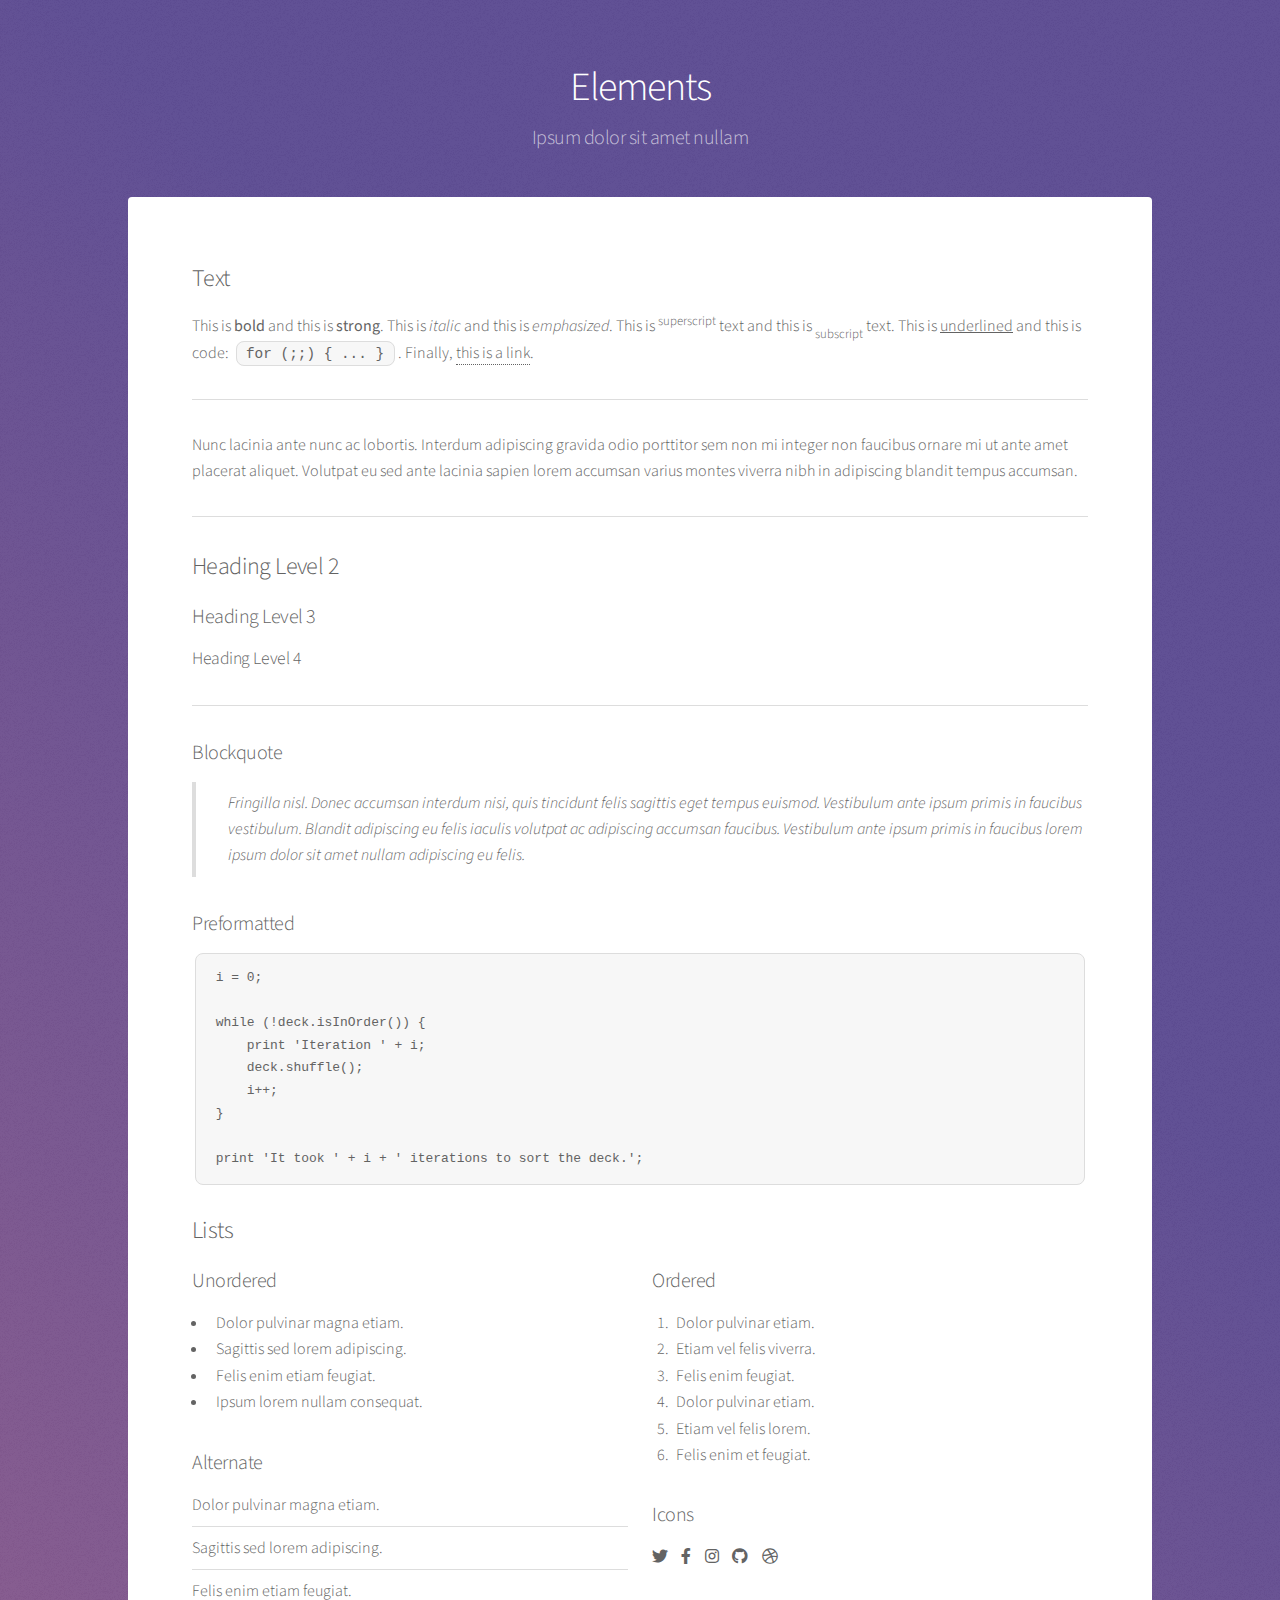
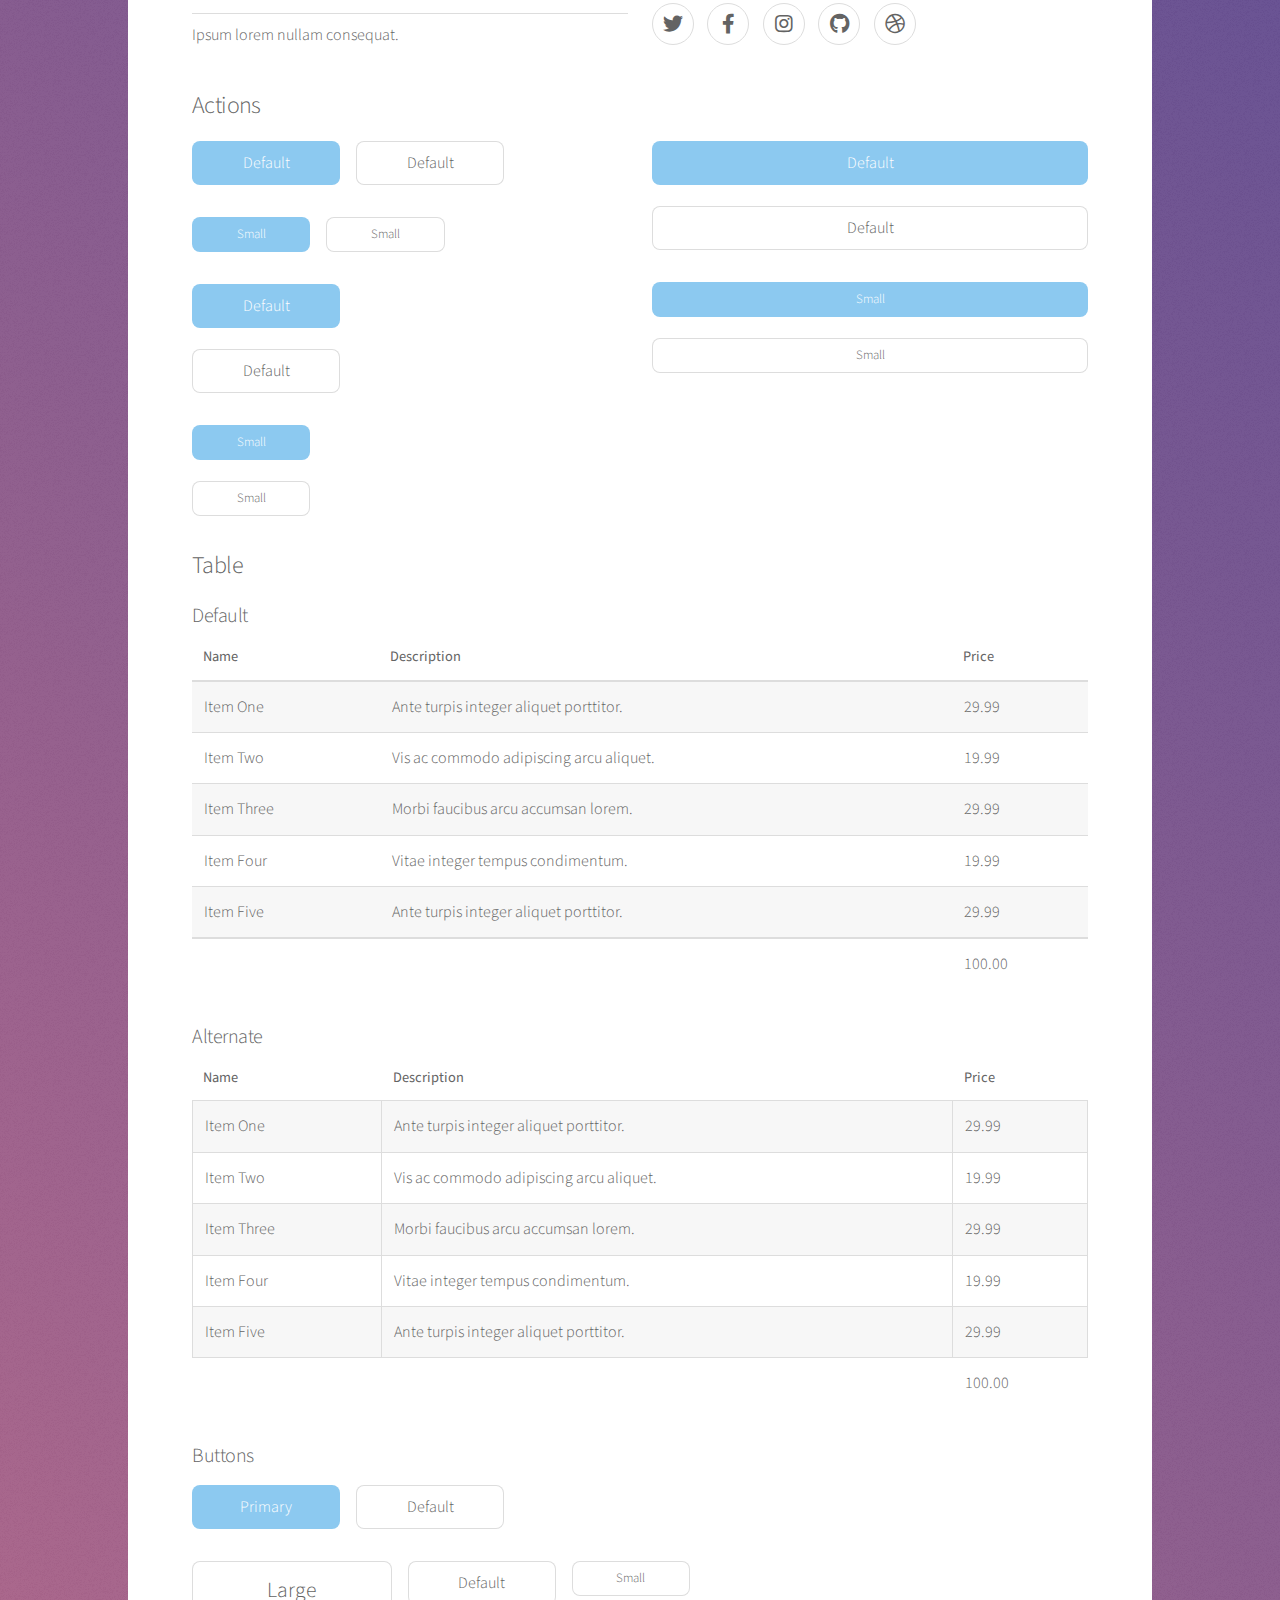
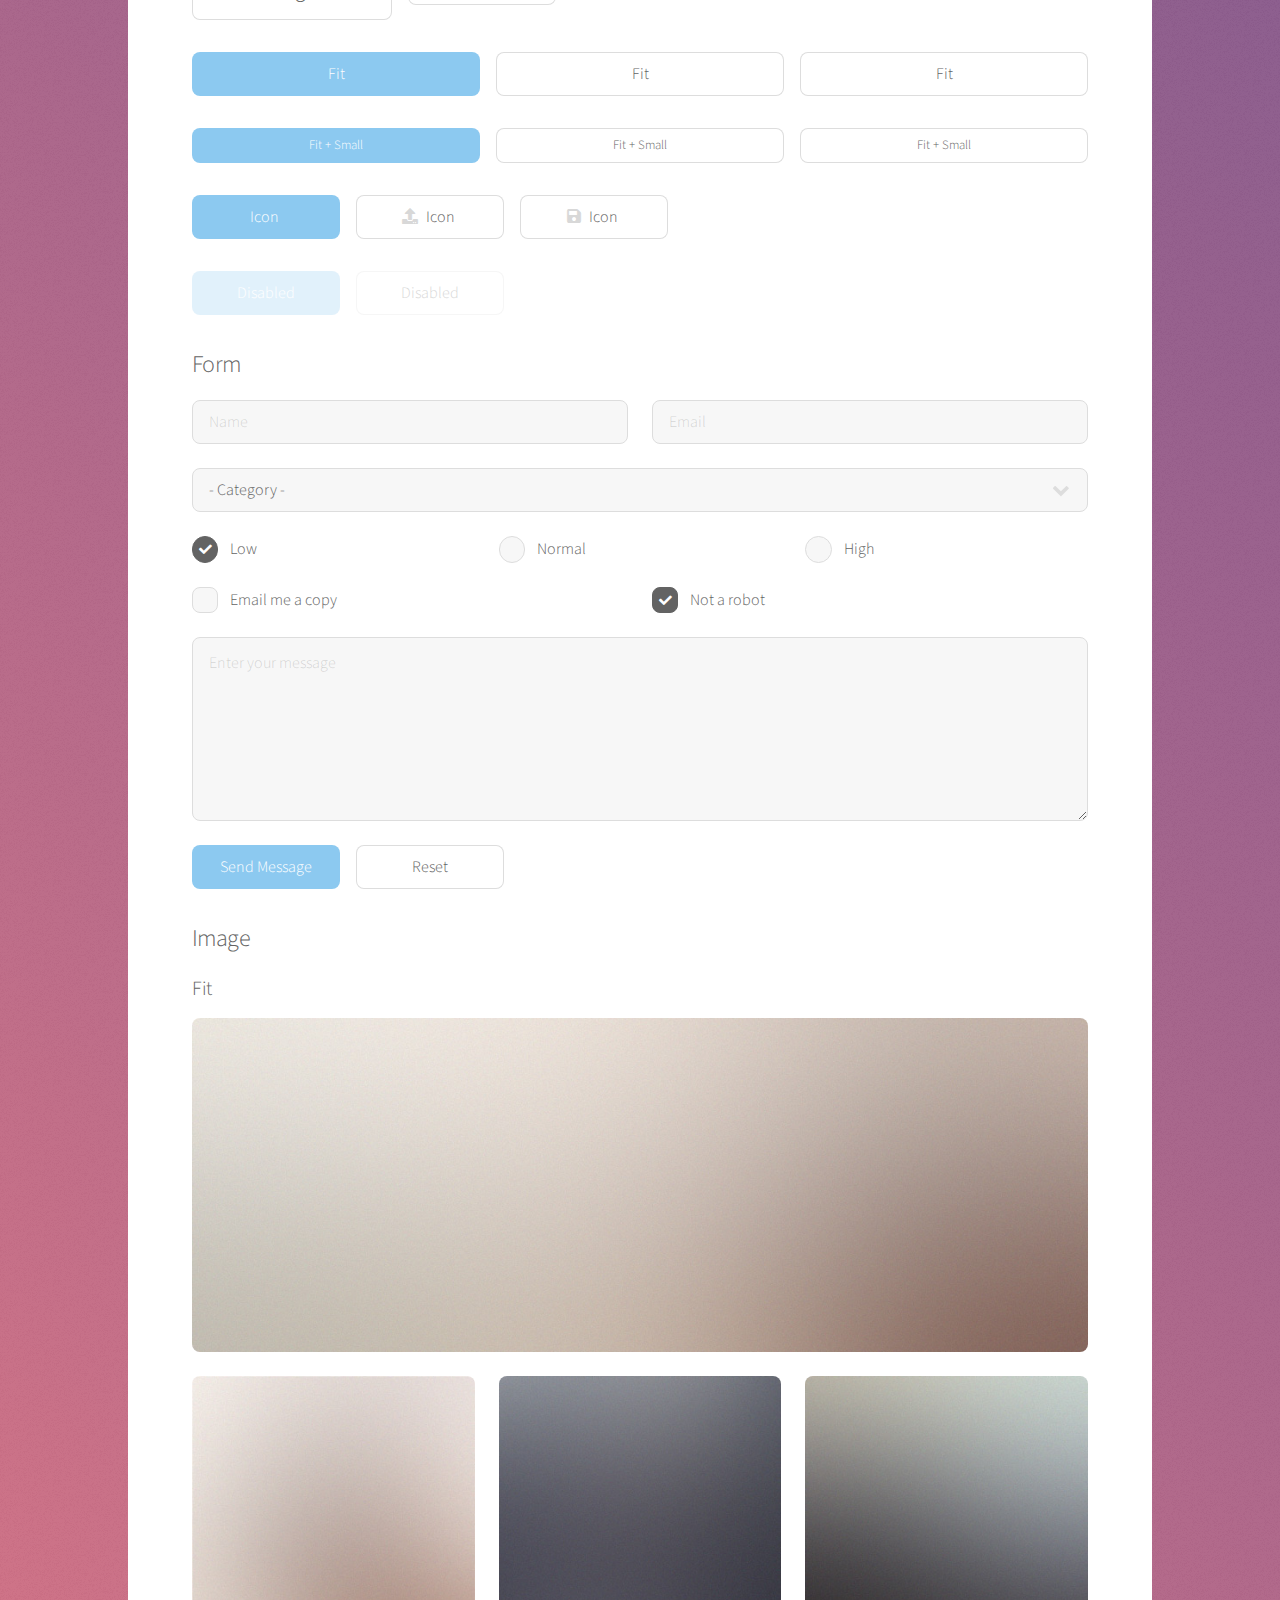
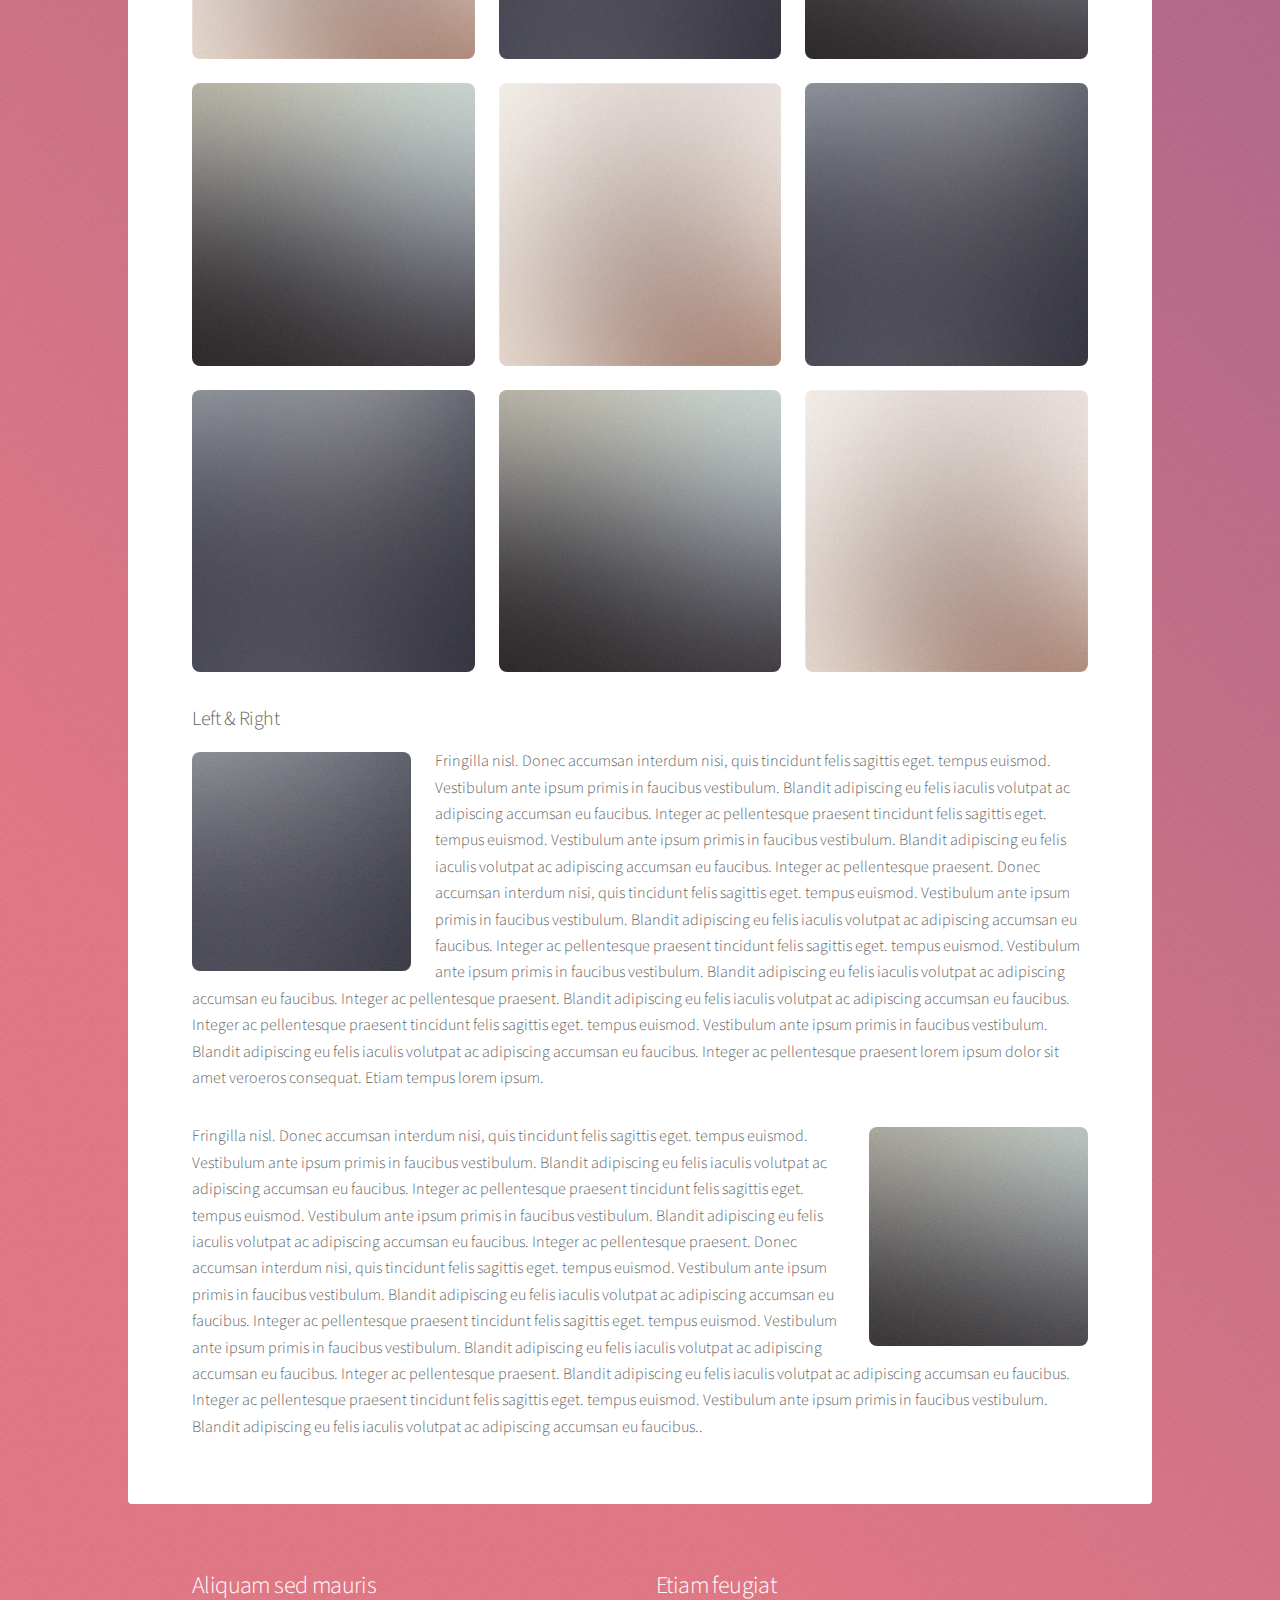
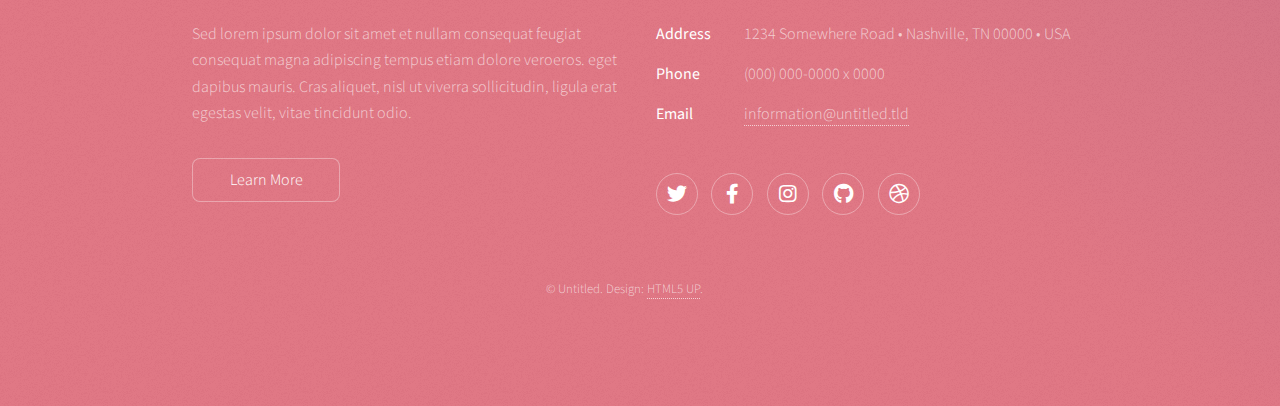
==== elements.html @ 5b5d74ab "Add files via upload" ====
<!DOCTYPE HTML>
<!--
	Stellar by HTML5 UP
	html5up.net | @ajlkn
	Free for personal and commercial use under the CCA 3.0 license (html5up.net/license)
-->
<html>
	<head>
		<title>Elements - Stellar by HTML5 UP</title>
		<meta charset="utf-8" />
		<meta name="viewport" content="width=device-width, initial-scale=1, user-scalable=no" />
		<link rel="stylesheet" href="assets/css/main.css" />
		<noscript><link rel="stylesheet" href="assets/css/noscript.css" /></noscript>
	</head>
	<body class="is-preload">

		<!-- Wrapper -->
			<div id="wrapper">

				<!-- Header -->
					<header id="header">
						<h1>Elements</h1>
						<p>Ipsum dolor sit amet nullam</p>
					</header>

				<!-- Main -->
					<div id="main">

						<!-- Content -->
							<section id="content" class="main">

								<!-- Text -->
									<section>
										<h2>Text</h2>
										<p>This is <b>bold</b> and this is <strong>strong</strong>. This is <i>italic</i> and this is <em>emphasized</em>.
										This is <sup>superscript</sup> text and this is <sub>subscript</sub> text.
										This is <u>underlined</u> and this is code: <code>for (;;) { ... }</code>. Finally, <a href="#">this is a link</a>.</p>
										<hr />
										<p>Nunc lacinia ante nunc ac lobortis. Interdum adipiscing gravida odio porttitor sem non mi integer non faucibus ornare mi ut ante amet placerat aliquet. Volutpat eu sed ante lacinia sapien lorem accumsan varius montes viverra nibh in adipiscing blandit tempus accumsan.</p>
										<hr />
										<h2>Heading Level 2</h2>
										<h3>Heading Level 3</h3>
										<h4>Heading Level 4</h4>
										<hr />
										<h3>Blockquote</h3>
										<blockquote>Fringilla nisl. Donec accumsan interdum nisi, quis tincidunt felis sagittis eget tempus euismod. Vestibulum ante ipsum primis in faucibus vestibulum. Blandit adipiscing eu felis iaculis volutpat ac adipiscing accumsan faucibus. Vestibulum ante ipsum primis in faucibus lorem ipsum dolor sit amet nullam adipiscing eu felis.</blockquote>
										<h3>Preformatted</h3>
										<pre><code>i = 0;

while (!deck.isInOrder()) {
    print 'Iteration ' + i;
    deck.shuffle();
    i++;
}

print 'It took ' + i + ' iterations to sort the deck.';</code></pre>
									</section>

								<!-- Lists -->
									<section>
										<h2>Lists</h2>
										<div class="row">
											<div class="col-6 col-12-medium">
												<h3>Unordered</h3>
												<ul>
													<li>Dolor pulvinar magna etiam.</li>
													<li>Sagittis sed lorem adipiscing.</li>
													<li>Felis enim etiam feugiat.</li>
													<li>Ipsum lorem nullam consequat.</li>
												</ul>
												<h3>Alternate</h3>
												<ul class="alt">
													<li>Dolor pulvinar magna etiam.</li>
													<li>Sagittis sed lorem adipiscing.</li>
													<li>Felis enim etiam feugiat.</li>
													<li>Ipsum lorem nullam consequat.</li>
												</ul>
											</div>
											<div class="col-6 col-12-medium">
												<h3>Ordered</h3>
												<ol>
													<li>Dolor pulvinar etiam.</li>
													<li>Etiam vel felis viverra.</li>
													<li>Felis enim feugiat.</li>
													<li>Dolor pulvinar etiam.</li>
													<li>Etiam vel felis lorem.</li>
													<li>Felis enim et feugiat.</li>
												</ol>
												<h3>Icons</h3>
												<ul class="icons">
													<li><a href="#" class="icon brands fa-twitter"><span class="label">Twitter</span></a></li>
													<li><a href="#" class="icon brands fa-facebook-f"><span class="label">Facebook</span></a></li>
													<li><a href="#" class="icon brands fa-instagram"><span class="label">Instagram</span></a></li>
													<li><a href="#" class="icon brands fa-github"><span class="label">GitHub</span></a></li>
													<li><a href="#" class="icon brands fa-dribbble"><span class="label">Dribbble</span></a></li>
												</ul>
												<ul class="icons">
													<li><a href="#" class="icon brands alt fa-twitter"><span class="label">Twitter</span></a></li>
													<li><a href="#" class="icon brands alt fa-facebook-f"><span class="label">Facebook</span></a></li>
													<li><a href="#" class="icon brands alt fa-instagram"><span class="label">Instagram</span></a></li>
													<li><a href="#" class="icon brands alt fa-github"><span class="label">GitHub</span></a></li>
													<li><a href="#" class="icon brands alt fa-dribbble"><span class="label">Dribbble</span></a></li>
												</ul>
											</div>
										</div>
										<h2>Actions</h2>
										<div class="row">
											<div class="col-6 col-12-medium">
												<ul class="actions">
													<li><a href="#" class="button primary">Default</a></li>
													<li><a href="#" class="button">Default</a></li>
												</ul>
												<ul class="actions small">
													<li><a href="#" class="button primary small">Small</a></li>
													<li><a href="#" class="button small">Small</a></li>
												</ul>
												<ul class="actions stacked">
													<li><a href="#" class="button primary">Default</a></li>
													<li><a href="#" class="button">Default</a></li>
												</ul>
												<ul class="actions stacked">
													<li><a href="#" class="button primary small">Small</a></li>
													<li><a href="#" class="button small">Small</a></li>
												</ul>
											</div>
											<div class="col-6 col-12-medium">
												<ul class="actions stacked">
													<li><a href="#" class="button primary fit">Default</a></li>
													<li><a href="#" class="button fit">Default</a></li>
												</ul>
												<ul class="actions stacked">
													<li><a href="#" class="button primary small fit">Small</a></li>
													<li><a href="#" class="button small fit">Small</a></li>
												</ul>
											</div>
										</div>
									</section>

								<!-- Table -->
									<section>
										<h2>Table</h2>
										<h3>Default</h3>
										<div class="table-wrapper">
											<table>
												<thead>
													<tr>
														<th>Name</th>
														<th>Description</th>
														<th>Price</th>
													</tr>
												</thead>
												<tbody>
													<tr>
														<td>Item One</td>
														<td>Ante turpis integer aliquet porttitor.</td>
														<td>29.99</td>
													</tr>
													<tr>
														<td>Item Two</td>
														<td>Vis ac commodo adipiscing arcu aliquet.</td>
														<td>19.99</td>
													</tr>
													<tr>
														<td>Item Three</td>
														<td> Morbi faucibus arcu accumsan lorem.</td>
														<td>29.99</td>
													</tr>
													<tr>
														<td>Item Four</td>
														<td>Vitae integer tempus condimentum.</td>
														<td>19.99</td>
													</tr>
													<tr>
														<td>Item Five</td>
														<td>Ante turpis integer aliquet porttitor.</td>
														<td>29.99</td>
													</tr>
												</tbody>
												<tfoot>
													<tr>
														<td colspan="2"></td>
														<td>100.00</td>
													</tr>
												</tfoot>
											</table>
										</div>

										<h3>Alternate</h3>
										<div class="table-wrapper">
											<table class="alt">
												<thead>
													<tr>
														<th>Name</th>
														<th>Description</th>
														<th>Price</th>
													</tr>
												</thead>
												<tbody>
													<tr>
														<td>Item One</td>
														<td>Ante turpis integer aliquet porttitor.</td>
														<td>29.99</td>
													</tr>
													<tr>
														<td>Item Two</td>
														<td>Vis ac commodo adipiscing arcu aliquet.</td>
														<td>19.99</td>
													</tr>
													<tr>
														<td>Item Three</td>
														<td> Morbi faucibus arcu accumsan lorem.</td>
														<td>29.99</td>
													</tr>
													<tr>
														<td>Item Four</td>
														<td>Vitae integer tempus condimentum.</td>
														<td>19.99</td>
													</tr>
													<tr>
														<td>Item Five</td>
														<td>Ante turpis integer aliquet porttitor.</td>
														<td>29.99</td>
													</tr>
												</tbody>
												<tfoot>
													<tr>
														<td colspan="2"></td>
														<td>100.00</td>
													</tr>
												</tfoot>
											</table>
										</div>
									</section>

								<!-- Buttons -->
									<section>
										<h3>Buttons</h3>
										<ul class="actions">
											<li><a href="#" class="button primary">Primary</a></li>
											<li><a href="#" class="button">Default</a></li>
										</ul>
										<ul class="actions">
											<li><a href="#" class="button large">Large</a></li>
											<li><a href="#" class="button">Default</a></li>
											<li><a href="#" class="button small">Small</a></li>
										</ul>
										<ul class="actions fit">
											<li><a href="#" class="button primary fit">Fit</a></li>
											<li><a href="#" class="button fit">Fit</a></li>
											<li><a href="#" class="button fit">Fit</a></li>
										</ul>
										<ul class="actions fit small">
											<li><a href="#" class="button primary fit small">Fit + Small</a></li>
											<li><a href="#" class="button fit small">Fit + Small</a></li>
											<li><a href="#" class="button fit small">Fit + Small</a></li>
										</ul>
										<ul class="actions">
											<li><a href="#" class="button primary icon solidfa-download">Icon</a></li>
											<li><a href="#" class="button icon solid fa-upload">Icon</a></li>
											<li><a href="#" class="button icon solid fa-save">Icon</a></li>
										</ul>
										<ul class="actions">
											<li><span class="button primary disabled">Disabled</span></li>
											<li><span class="button disabled">Disabled</span></li>
										</ul>
									</section>

								<!-- Form -->
									<section>
										<h2>Form</h2>
										<form method="post" action="#">
											<div class="row gtr-uniform">
												<div class="col-6 col-12-xsmall">
													<input type="text" name="demo-name" id="demo-name" value="" placeholder="Name" />
												</div>
												<div class="col-6 col-12-xsmall">
													<input type="email" name="demo-email" id="demo-email" value="" placeholder="Email" />
												</div>
												<div class="col-12">
													<select name="demo-category" id="demo-category">
														<option value="">- Category -</option>
														<option value="1">Manufacturing</option>
														<option value="1">Shipping</option>
														<option value="1">Administration</option>
														<option value="1">Human Resources</option>
													</select>
												</div>
												<div class="col-4 col-12-small">
													<input type="radio" id="demo-priority-low" name="demo-priority" checked>
													<label for="demo-priority-low">Low</label>
												</div>
												<div class="col-4 col-12-small">
													<input type="radio" id="demo-priority-normal" name="demo-priority">
													<label for="demo-priority-normal">Normal</label>
												</div>
												<div class="col-4 col-12-small">
													<input type="radio" id="demo-priority-high" name="demo-priority">
													<label for="demo-priority-high">High</label>
												</div>
												<div class="col-6 col-12-small">
													<input type="checkbox" id="demo-copy" name="demo-copy">
													<label for="demo-copy">Email me a copy</label>
												</div>
												<div class="col-6 col-12-small">
													<input type="checkbox" id="demo-human" name="demo-human" checked>
													<label for="demo-human">Not a robot</label>
												</div>
												<div class="col-12">
													<textarea name="demo-message" id="demo-message" placeholder="Enter your message" rows="6"></textarea>
												</div>
												<div class="col-12">
													<ul class="actions">
														<li><input type="submit" value="Send Message" class="primary" /></li>
														<li><input type="reset" value="Reset" /></li>
													</ul>
												</div>
											</div>
										</form>
									</section>

								<!-- Image -->
									<section>
										<h2>Image</h2>
										<h3>Fit</h3>
										<div class="box alt">
											<div class="row gtr-uniform">
												<div class="col-12"><span class="image fit"><img src="images/pic04.jpg" alt="" /></span></div>
												<div class="col-4"><span class="image fit"><img src="images/pic01.jpg" alt="" /></span></div>
												<div class="col-4"><span class="image fit"><img src="images/pic02.jpg" alt="" /></span></div>
												<div class="col-4"><span class="image fit"><img src="images/pic03.jpg" alt="" /></span></div>
												<div class="col-4"><span class="image fit"><img src="images/pic03.jpg" alt="" /></span></div>
												<div class="col-4"><span class="image fit"><img src="images/pic01.jpg" alt="" /></span></div>
												<div class="col-4"><span class="image fit"><img src="images/pic02.jpg" alt="" /></span></div>
												<div class="col-4"><span class="image fit"><img src="images/pic02.jpg" alt="" /></span></div>
												<div class="col-4"><span class="image fit"><img src="images/pic03.jpg" alt="" /></span></div>
												<div class="col-4"><span class="image fit"><img src="images/pic01.jpg" alt="" /></span></div>
											</div>
										</div>
										<h3>Left &amp; Right</h3>
										<p><span class="image left"><img src="images/pic05.jpg" alt="" /></span>Fringilla nisl. Donec accumsan interdum nisi, quis tincidunt felis sagittis eget. tempus euismod. Vestibulum ante ipsum primis in faucibus vestibulum. Blandit adipiscing eu felis iaculis volutpat ac adipiscing accumsan eu faucibus. Integer ac pellentesque praesent tincidunt felis sagittis eget. tempus euismod. Vestibulum ante ipsum primis in faucibus vestibulum. Blandit adipiscing eu felis iaculis volutpat ac adipiscing accumsan eu faucibus. Integer ac pellentesque praesent. Donec accumsan interdum nisi, quis tincidunt felis sagittis eget. tempus euismod. Vestibulum ante ipsum primis in faucibus vestibulum. Blandit adipiscing eu felis iaculis volutpat ac adipiscing accumsan eu faucibus. Integer ac pellentesque praesent tincidunt felis sagittis eget. tempus euismod. Vestibulum ante ipsum primis in faucibus vestibulum. Blandit adipiscing eu felis iaculis volutpat ac adipiscing accumsan eu faucibus. Integer ac pellentesque praesent. Blandit adipiscing eu felis iaculis volutpat ac adipiscing accumsan eu faucibus. Integer ac pellentesque praesent tincidunt felis sagittis eget. tempus euismod. Vestibulum ante ipsum primis in faucibus vestibulum. Blandit adipiscing eu felis iaculis volutpat ac adipiscing accumsan eu faucibus. Integer ac pellentesque praesent lorem ipsum dolor sit amet veroeros consequat. Etiam tempus lorem ipsum.</p>
										<p><span class="image right"><img src="images/pic06.jpg" alt="" /></span>Fringilla nisl. Donec accumsan interdum nisi, quis tincidunt felis sagittis eget. tempus euismod. Vestibulum ante ipsum primis in faucibus vestibulum. Blandit adipiscing eu felis iaculis volutpat ac adipiscing accumsan eu faucibus. Integer ac pellentesque praesent tincidunt felis sagittis eget. tempus euismod. Vestibulum ante ipsum primis in faucibus vestibulum. Blandit adipiscing eu felis iaculis volutpat ac adipiscing accumsan eu faucibus. Integer ac pellentesque praesent. Donec accumsan interdum nisi, quis tincidunt felis sagittis eget. tempus euismod. Vestibulum ante ipsum primis in faucibus vestibulum. Blandit adipiscing eu felis iaculis volutpat ac adipiscing accumsan eu faucibus. Integer ac pellentesque praesent tincidunt felis sagittis eget. tempus euismod. Vestibulum ante ipsum primis in faucibus vestibulum. Blandit adipiscing eu felis iaculis volutpat ac adipiscing accumsan eu faucibus. Integer ac pellentesque praesent. Blandit adipiscing eu felis iaculis volutpat ac adipiscing accumsan eu faucibus. Integer ac pellentesque praesent tincidunt felis sagittis eget. tempus euismod. Vestibulum ante ipsum primis in faucibus vestibulum. Blandit adipiscing eu felis iaculis volutpat ac adipiscing accumsan eu faucibus..</p>
									</section>

							</section>

					</div>

				<!-- Footer -->
					<footer id="footer">
						<section>
							<h2>Aliquam sed mauris</h2>
							<p>Sed lorem ipsum dolor sit amet et nullam consequat feugiat consequat magna adipiscing tempus etiam dolore veroeros. eget dapibus mauris. Cras aliquet, nisl ut viverra sollicitudin, ligula erat egestas velit, vitae tincidunt odio.</p>
							<ul class="actions">
								<li><a href="#" class="button">Learn More</a></li>
							</ul>
						</section>
						<section>
							<h2>Etiam feugiat</h2>
							<dl class="alt">
								<dt>Address</dt>
								<dd>1234 Somewhere Road &bull; Nashville, TN 00000 &bull; USA</dd>
								<dt>Phone</dt>
								<dd>(000) 000-0000 x 0000</dd>
								<dt>Email</dt>
								<dd><a href="#">information@untitled.tld</a></dd>
							</dl>
							<ul class="icons">
								<li><a href="#" class="icon brands fa-twitter alt"><span class="label">Twitter</span></a></li>
								<li><a href="#" class="icon brands fa-facebook-f alt"><span class="label">Facebook</span></a></li>
								<li><a href="#" class="icon brands fa-instagram alt"><span class="label">Instagram</span></a></li>
								<li><a href="#" class="icon brands fa-github alt"><span class="label">GitHub</span></a></li>
								<li><a href="#" class="icon brands fa-dribbble alt"><span class="label">Dribbble</span></a></li>
							</ul>
						</section>
						<p class="copyright">&copy; Untitled. Design: <a href="https://html5up.net">HTML5 UP</a>.</p>
					</footer>

			</div>

		<!-- Scripts -->
			<script src="assets/js/jquery.min.js"></script>
			<script src="assets/js/jquery.scrollex.min.js"></script>
			<script src="assets/js/jquery.scrolly.min.js"></script>
			<script src="assets/js/browser.min.js"></script>
			<script src="assets/js/breakpoints.min.js"></script>
			<script src="assets/js/util.js"></script>
			<script src="assets/js/main.js"></script>

	</body>
</html>
---- assets/css/main.css ----
@import url(fontawesome-all.min.css);
@import 'https://fonts.googleapis.com/css?family=Source+Sans+Pro:300,400';

/*
	Stellar by HTML5 UP
	html5up.net | @ajlkn
	Free for personal and commercial use under the CCA 3.0 license (html5up.net/license)
*/

html, body, div, span, applet, object,
iframe, h1, h2, h3, h4, h5, h6, p, blockquote,
pre, a, abbr, acronym, address, big, cite,
code, del, dfn, em, img, ins, kbd, q, s, samp,
small, strike, strong, sub, sup, tt, var, b,
u, i, center, dl, dt, dd, ol, ul, li, fieldset,
form, label, legend, table, caption, tbody,
tfoot, thead, tr, th, td, article, aside,
canvas, details, embed, figure, figcaption,
footer, header, hgroup, menu, nav, output, ruby,
section, summary, time, mark, audio, video {
	margin: 0;
	padding: 0;
	border: 0;
	font-size: 100%;
	font: inherit;
	vertical-align: baseline;}

article, aside, details, figcaption, figure,
footer, header, hgroup, menu, nav, section {
	display: block;}

body {
	line-height: 1;
}

ol, ul {
	list-style: none;
}

blockquote, q {
	quotes: none;
}

	blockquote:before, blockquote:after, q:before, q:after {
		content: '';
		content: none;
	}

table {
	border-collapse: collapse;
	border-spacing: 0;
}

body {
	-webkit-text-size-adjust: none;
}

mark {
	background-color: transparent;
	color: inherit;
}

input::-moz-focus-inner {
	border: 0;
	padding: 0;
}

input, select, textarea {
	-moz-appearance: none;
	-webkit-appearance: none;
	-ms-appearance: none;
	appearance: none;
}

/* Basic */

	@-ms-viewport {
		width: device-width;
	}

	body {
		-ms-overflow-style: scrollbar;
	}

	@media screen and (max-width: 480px) {

		html, body {
			min-width: 320px;
		}

	}

	html {
		box-sizing: border-box;
	}

	*, *:before, *:after {
		box-sizing: inherit;
	}

	body {
		background-color: #935d8c;
		background-image: url("images/overlay.png"), -moz-linear-gradient(45deg, #e37682 15%, #5f4d93 85%);
		background-image: url("images/overlay.png"), -webkit-linear-gradient(45deg, #e37682 15%, #5f4d93 85%);
		background-image: url("images/overlay.png"), -ms-linear-gradient(45deg, #e37682 15%, #5f4d93 85%);
		background-image: url("images/overlay.png"), linear-gradient(45deg, #e37682 15%, #5f4d93 85%);
	}

		body.is-preload *, body.is-preload *:before, body.is-preload *:after {
			-moz-animation: none !important;
			-webkit-animation: none !important;
			-ms-animation: none !important;
			animation: none !important;
			-moz-transition: none !important;
			-webkit-transition: none !important;
			-ms-transition: none !important;
			transition: none !important;
		}

/* Type */

	body {
		background-color: #935d8c;
		color: rgba(255, 255, 255, 0.65);
	}

	body, input, select, textarea {
		font-family: "Source Sans Pro", Helvetica, sans-serif;
		font-size: 17pt;
		font-weight: 300;
		line-height: 1.65;
	}

		@media screen and (max-width: 1680px) {

			body, input, select, textarea {
				font-size: 14pt;
			}

		}

		@media screen and (max-width: 1280px) {

			body, input, select, textarea {
				font-size: 12pt;
			}

		}

		@media screen and (max-width: 360px) {

			body, input, select, textarea {
				font-size: 11pt;
			}

		}

	a {
		-moz-transition: color 0.2s ease, border-bottom 0.2s ease;
		-webkit-transition: color 0.2s ease, border-bottom 0.2s ease;
		-ms-transition: color 0.2s ease, border-bottom 0.2s ease;
		transition: color 0.2s ease, border-bottom 0.2s ease;
		text-decoration: none;
		border-bottom: dotted 1px;
		color: inherit;
	}

		a:hover {
			border-bottom-color: transparent;
		}

	strong, b {
		font-weight: 400;
	}

	em, i {
		font-style: italic;
	}

	p {
		margin: 0 0 2em 0;
	}

		p.content {
			-moz-columns: 20em 2;
			-webkit-columns: 20em 2;
			-ms-columns: 20em 2;
			columns: 20em 2;
			-moz-column-gap: 2em;
			-webkit-column-gap: 2em;
			-ms-column-gap: 2em;
			column-gap: 2em;
			text-align: justify;
		}

	h1, h2, h3, h4, h5, h6 {
		font-weight: 300;
		line-height: 1.5;
		margin: 0 0 0.7em 0;
		letter-spacing: -0.025em;
	}

		h1 a, h2 a, h3 a, h4 a, h5 a, h6 a {
			color: inherit;
			text-decoration: none;
		}

	h1 {
		font-size: 2.5em;
		line-height: 1.2;
	}

	h2 {
		font-size: 1.5em;
	}

	h3 {
		font-size: 1.25em;
	}

	h4 {
		font-size: 1.1em;
	}

	h5 {
		font-size: 0.9em;
	}

	h6 {
		font-size: 0.7em;
	}

	@media screen and (max-width: 736px) {

		h1 {
			font-size: 2em;
		}

	}

	sub {
		font-size: 0.8em;
		position: relative;
		top: 0.5em;
	}

	sup {
		font-size: 0.8em;
		position: relative;
		top: -0.5em;
	}

	blockquote {
		border-left: solid 4px;
		font-style: italic;
		margin: 0 0 2em 0;
		padding: 0.5em 0 0.5em 2em;
	}

	code {
		border-radius: 8px;
		border: solid 1px;
		font-family: "Courier New", monospace;
		font-size: 0.9em;
		margin: 0 0.25em;
		padding: 0.25em 0.65em;
	}

	pre {
		-webkit-overflow-scrolling: touch;
		font-family: "Courier New", monospace;
		font-size: 0.9em;
		margin: 0 0 2em 0;
	}

		pre code {
			display: block;
			line-height: 1.75;
			padding: 1em 1.5em;
			overflow-x: auto;
		}

	hr {
		border: 0;
		border-bottom: solid 1px;
		margin: 2em 0;
	}

		hr.major {
			margin: 3em 0;
		}

	.align-left {
		text-align: left;
	}

	.align-center {
		text-align: center;
	}

	.align-right {
		text-align: right;
	}

	input, select, textarea {
		color: #ffffff;
	}

	a:hover {
		color: #ffffff;
	}

	strong, b {
		color: #ffffff;
	}

	h1, h2, h3, h4, h5, h6 {
		color: #ffffff;
	}

	blockquote {
		border-left-color: rgba(255, 255, 255, 0.35);
	}

	code {
		background: rgba(255, 255, 255, 0.075);
		border-color: rgba(255, 255, 255, 0.35);
	}

	hr {
		border-bottom-color: rgba(255, 255, 255, 0.35);
	}

/* Row */

	.row {
		display: flex;
		flex-wrap: wrap;
		box-sizing: border-box;
		align-items: stretch;
	}

		.row > * {
			box-sizing: border-box;
		}

		.row.gtr-uniform > * > :last-child {
			margin-bottom: 0;
		}

		.row.aln-left {
			justify-content: flex-start;
		}

		.row.aln-center {
			justify-content: center;
		}

		.row.aln-right {
			justify-content: flex-end;
		}

		.row.aln-top {
			align-items: flex-start;
		}

		.row.aln-middle {
			align-items: center;
		}

		.row.aln-bottom {
			align-items: flex-end;
		}

		.row > .imp {
			order: -1;
		}

		.row > .col-1 {
			width: 8.33333%;
		}

		.row > .off-1 {
			margin-left: 8.33333%;
		}

		.row > .col-2 {
			width: 16.66667%;
		}

		.row > .off-2 {
			margin-left: 16.66667%;
		}

		.row > .col-3 {
			width: 25%;
		}

		.row > .off-3 {
			margin-left: 25%;
		}

		.row > .col-4 {
			width: 33.33333%;
		}

		.row > .off-4 {
			margin-left: 33.33333%;
		}

		.row > .col-5 {
			width: 41.66667%;
		}

		.row > .off-5 {
			margin-left: 41.66667%;
		}

		.row > .col-6 {
			width: 50%;
		}

		.row > .off-6 {
			margin-left: 50%;
		}

		.row > .col-7 {
			width: 58.33333%;
		}

		.row > .off-7 {
			margin-left: 58.33333%;
		}

		.row > .col-8 {
			width: 66.66667%;
		}

		.row > .off-8 {
			margin-left: 66.66667%;
		}

		.row > .col-9 {
			width: 75%;
		}

		.row > .off-9 {
			margin-left: 75%;
		}

		.row > .col-10 {
			width: 83.33333%;
		}

		.row > .off-10 {
			margin-left: 83.33333%;
		}

		.row > .col-11 {
			width: 91.66667%;
		}

		.row > .off-11 {
			margin-left: 91.66667%;
		}

		.row > .col-12 {
			width: 100%;
		}

		.row > .off-12 {
			margin-left: 100%;
		}

		.row.gtr-0 {
			margin-top: 0;
			margin-left: 0em;
		}

			.row.gtr-0 > * {
				padding: 0 0 0 0em;
			}

			.row.gtr-0.gtr-uniform {
				margin-top: 0em;
			}

				.row.gtr-0.gtr-uniform > * {
					padding-top: 0em;
				}

		.row.gtr-25 {
			margin-top: 0;
			margin-left: -0.375em;
		}

			.row.gtr-25 > * {
				padding: 0 0 0 0.375em;
			}

			.row.gtr-25.gtr-uniform {
				margin-top: -0.375em;
			}

				.row.gtr-25.gtr-uniform > * {
					padding-top: 0.375em;
				}

		.row.gtr-50 {
			margin-top: 0;
			margin-left: -0.75em;
		}

			.row.gtr-50 > * {
				padding: 0 0 0 0.75em;
			}

			.row.gtr-50.gtr-uniform {
				margin-top: -0.75em;
			}

				.row.gtr-50.gtr-uniform > * {
					padding-top: 0.75em;
				}

		.row {
			margin-top: 0;
			margin-left: -1.5em;
		}

			.row > * {
				padding: 0 0 0 1.5em;
			}

			.row.gtr-uniform {
				margin-top: -1.5em;
			}

				.row.gtr-uniform > * {
					padding-top: 1.5em;
				}

		.row.gtr-150 {
			margin-top: 0;
			margin-left: -2.25em;
		}

			.row.gtr-150 > * {
				padding: 0 0 0 2.25em;
			}

			.row.gtr-150.gtr-uniform {
				margin-top: -2.25em;
			}

				.row.gtr-150.gtr-uniform > * {
					padding-top: 2.25em;
				}

		.row.gtr-200 {
			margin-top: 0;
			margin-left: -3em;
		}

			.row.gtr-200 > * {
				padding: 0 0 0 3em;
			}

			.row.gtr-200.gtr-uniform {
				margin-top: -3em;
			}

				.row.gtr-200.gtr-uniform > * {
					padding-top: 3em;
				}

		@media screen and (max-width: 1680px) {

			.row {
				display: flex;
				flex-wrap: wrap;
				box-sizing: border-box;
				align-items: stretch;
			}

				.row > * {
					box-sizing: border-box;
				}

				.row.gtr-uniform > * > :last-child {
					margin-bottom: 0;
				}

				.row.aln-left {
					justify-content: flex-start;
				}

				.row.aln-center {
					justify-content: center;
				}

				.row.aln-right {
					justify-content: flex-end;
				}

				.row.aln-top {
					align-items: flex-start;
				}

				.row.aln-middle {
					align-items: center;
				}

				.row.aln-bottom {
					align-items: flex-end;
				}

				.row > .imp-xlarge {
					order: -1;
				}

				.row > .col-1-xlarge {
					width: 8.33333%;
				}

				.row > .off-1-xlarge {
					margin-left: 8.33333%;
				}

				.row > .col-2-xlarge {
					width: 16.66667%;
				}

				.row > .off-2-xlarge {
					margin-left: 16.66667%;
				}

				.row > .col-3-xlarge {
					width: 25%;
				}

				.row > .off-3-xlarge {
					margin-left: 25%;
				}

				.row > .col-4-xlarge {
					width: 33.33333%;
				}

				.row > .off-4-xlarge {
					margin-left: 33.33333%;
				}

				.row > .col-5-xlarge {
					width: 41.66667%;
				}

				.row > .off-5-xlarge {
					margin-left: 41.66667%;
				}

				.row > .col-6-xlarge {
					width: 50%;
				}

				.row > .off-6-xlarge {
					margin-left: 50%;
				}

				.row > .col-7-xlarge {
					width: 58.33333%;
				}

				.row > .off-7-xlarge {
					margin-left: 58.33333%;
				}

				.row > .col-8-xlarge {
					width: 66.66667%;
				}

				.row > .off-8-xlarge {
					margin-left: 66.66667%;
				}

				.row > .col-9-xlarge {
					width: 75%;
				}

				.row > .off-9-xlarge {
					margin-left: 75%;
				}

				.row > .col-10-xlarge {
					width: 83.33333%;
				}

				.row > .off-10-xlarge {
					margin-left: 83.33333%;
				}

				.row > .col-11-xlarge {
					width: 91.66667%;
				}

				.row > .off-11-xlarge {
					margin-left: 91.66667%;
				}

				.row > .col-12-xlarge {
					width: 100%;
				}

				.row > .off-12-xlarge {
					margin-left: 100%;
				}

				.row.gtr-0 {
					margin-top: 0;
					margin-left: 0em;
				}

					.row.gtr-0 > * {
						padding: 0 0 0 0em;
					}

					.row.gtr-0.gtr-uniform {
						margin-top: 0em;
					}

						.row.gtr-0.gtr-uniform > * {
							padding-top: 0em;
						}

				.row.gtr-25 {
					margin-top: 0;
					margin-left: -0.375em;
				}

					.row.gtr-25 > * {
						padding: 0 0 0 0.375em;
					}

					.row.gtr-25.gtr-uniform {
						margin-top: -0.375em;
					}

						.row.gtr-25.gtr-uniform > * {
							padding-top: 0.375em;
						}

				.row.gtr-50 {
					margin-top: 0;
					margin-left: -0.75em;
				}

					.row.gtr-50 > * {
						padding: 0 0 0 0.75em;
					}

					.row.gtr-50.gtr-uniform {
						margin-top: -0.75em;
					}

						.row.gtr-50.gtr-uniform > * {
							padding-top: 0.75em;
						}

				.row {
					margin-top: 0;
					margin-left: -1.5em;
				}

					.row > * {
						padding: 0 0 0 1.5em;
					}

					.row.gtr-uniform {
						margin-top: -1.5em;
					}

						.row.gtr-uniform > * {
							padding-top: 1.5em;
						}

				.row.gtr-150 {
					margin-top: 0;
					margin-left: -2.25em;
				}

					.row.gtr-150 > * {
						padding: 0 0 0 2.25em;
					}

					.row.gtr-150.gtr-uniform {
						margin-top: -2.25em;
					}

						.row.gtr-150.gtr-uniform > * {
							padding-top: 2.25em;
						}

				.row.gtr-200 {
					margin-top: 0;
					margin-left: -3em;
				}

					.row.gtr-200 > * {
						padding: 0 0 0 3em;
					}

					.row.gtr-200.gtr-uniform {
						margin-top: -3em;
					}

						.row.gtr-200.gtr-uniform > * {
							padding-top: 3em;
						}

		}

		@media screen and (max-width: 1280px) {

			.row {
				display: flex;
				flex-wrap: wrap;
				box-sizing: border-box;
				align-items: stretch;
			}

				.row > * {
					box-sizing: border-box;
				}

				.row.gtr-uniform > * > :last-child {
					margin-bottom: 0;
				}

				.row.aln-left {
					justify-content: flex-start;
				}

				.row.aln-center {
					justify-content: center;
				}

				.row.aln-right {
					justify-content: flex-end;
				}

				.row.aln-top {
					align-items: flex-start;
				}

				.row.aln-middle {
					align-items: center;
				}

				.row.aln-bottom {
					align-items: flex-end;
				}

				.row > .imp-large {
					order: -1;
				}

				.row > .col-1-large {
					width: 8.33333%;
				}

				.row > .off-1-large {
					margin-left: 8.33333%;
				}

				.row > .col-2-large {
					width: 16.66667%;
				}

				.row > .off-2-large {
					margin-left: 16.66667%;
				}

				.row > .col-3-large {
					width: 25%;
				}

				.row > .off-3-large {
					margin-left: 25%;
				}

				.row > .col-4-large {
					width: 33.33333%;
				}

				.row > .off-4-large {
					margin-left: 33.33333%;
				}

				.row > .col-5-large {
					width: 41.66667%;
				}

				.row > .off-5-large {
					margin-left: 41.66667%;
				}

				.row > .col-6-large {
					width: 50%;
				}

				.row > .off-6-large {
					margin-left: 50%;
				}

				.row > .col-7-large {
					width: 58.33333%;
				}

				.row > .off-7-large {
					margin-left: 58.33333%;
				}

				.row > .col-8-large {
					width: 66.66667%;
				}

				.row > .off-8-large {
					margin-left: 66.66667%;
				}

				.row > .col-9-large {
					width: 75%;
				}

				.row > .off-9-large {
					margin-left: 75%;
				}

				.row > .col-10-large {
					width: 83.33333%;
				}

				.row > .off-10-large {
					margin-left: 83.33333%;
				}

				.row > .col-11-large {
					width: 91.66667%;
				}

				.row > .off-11-large {
					margin-left: 91.66667%;
				}

				.row > .col-12-large {
					width: 100%;
				}

				.row > .off-12-large {
					margin-left: 100%;
				}

				.row.gtr-0 {
					margin-top: 0;
					margin-left: 0em;
				}

					.row.gtr-0 > * {
						padding: 0 0 0 0em;
					}

					.row.gtr-0.gtr-uniform {
						margin-top: 0em;
					}

						.row.gtr-0.gtr-uniform > * {
							padding-top: 0em;
						}

				.row.gtr-25 {
					margin-top: 0;
					margin-left: -0.375em;
				}

					.row.gtr-25 > * {
						padding: 0 0 0 0.375em;
					}

					.row.gtr-25.gtr-uniform {
						margin-top: -0.375em;
					}

						.row.gtr-25.gtr-uniform > * {
							padding-top: 0.375em;
						}

				.row.gtr-50 {
					margin-top: 0;
					margin-left: -0.75em;
				}

					.row.gtr-50 > * {
						padding: 0 0 0 0.75em;
					}

					.row.gtr-50.gtr-uniform {
						margin-top: -0.75em;
					}

						.row.gtr-50.gtr-uniform > * {
							padding-top: 0.75em;
						}

				.row {
					margin-top: 0;
					margin-left: -1.5em;
				}

					.row > * {
						padding: 0 0 0 1.5em;
					}

					.row.gtr-uniform {
						margin-top: -1.5em;
					}

						.row.gtr-uniform > * {
							padding-top: 1.5em;
						}

				.row.gtr-150 {
					margin-top: 0;
					margin-left: -2.25em;
				}

					.row.gtr-150 > * {
						padding: 0 0 0 2.25em;
					}

					.row.gtr-150.gtr-uniform {
						margin-top: -2.25em;
					}

						.row.gtr-150.gtr-uniform > * {
							padding-top: 2.25em;
						}

				.row.gtr-200 {
					margin-top: 0;
					margin-left: -3em;
				}

					.row.gtr-200 > * {
						padding: 0 0 0 3em;
					}

					.row.gtr-200.gtr-uniform {
						margin-top: -3em;
					}

						.row.gtr-200.gtr-uniform > * {
							padding-top: 3em;
						}

		}

		@media screen and (max-width: 980px) {

			.row {
				display: flex;
				flex-wrap: wrap;
				box-sizing: border-box;
				align-items: stretch;
			}

				.row > * {
					box-sizing: border-box;
				}

				.row.gtr-uniform > * > :last-child {
					margin-bottom: 0;
				}

				.row.aln-left {
					justify-content: flex-start;
				}

				.row.aln-center {
					justify-content: center;
				}

				.row.aln-right {
					justify-content: flex-end;
				}

				.row.aln-top {
					align-items: flex-start;
				}

				.row.aln-middle {
					align-items: center;
				}

				.row.aln-bottom {
					align-items: flex-end;
				}

				.row > .imp-medium {
					order: -1;
				}

				.row > .col-1-medium {
					width: 8.33333%;
				}

				.row > .off-1-medium {
					margin-left: 8.33333%;
				}

				.row > .col-2-medium {
					width: 16.66667%;
				}

				.row > .off-2-medium {
					margin-left: 16.66667%;
				}

				.row > .col-3-medium {
					width: 25%;
				}

				.row > .off-3-medium {
					margin-left: 25%;
				}

				.row > .col-4-medium {
					width: 33.33333%;
				}

				.row > .off-4-medium {
					margin-left: 33.33333%;
				}

				.row > .col-5-medium {
					width: 41.66667%;
				}

				.row > .off-5-medium {
					margin-left: 41.66667%;
				}

				.row > .col-6-medium {
					width: 50%;
				}

				.row > .off-6-medium {
					margin-left: 50%;
				}

				.row > .col-7-medium {
					width: 58.33333%;
				}

				.row > .off-7-medium {
					margin-left: 58.33333%;
				}

				.row > .col-8-medium {
					width: 66.66667%;
				}

				.row > .off-8-medium {
					margin-left: 66.66667%;
				}

				.row > .col-9-medium {
					width: 75%;
				}

				.row > .off-9-medium {
					margin-left: 75%;
				}

				.row > .col-10-medium {
					width: 83.33333%;
				}

				.row > .off-10-medium {
					margin-left: 83.33333%;
				}

				.row > .col-11-medium {
					width: 91.66667%;
				}

				.row > .off-11-medium {
					margin-left: 91.66667%;
				}

				.row > .col-12-medium {
					width: 100%;
				}

				.row > .off-12-medium {
					margin-left: 100%;
				}

				.row.gtr-0 {
					margin-top: 0;
					margin-left: 0em;
				}

					.row.gtr-0 > * {
						padding: 0 0 0 0em;
					}

					.row.gtr-0.gtr-uniform {
						margin-top: 0em;
					}

						.row.gtr-0.gtr-uniform > * {
							padding-top: 0em;
						}

				.row.gtr-25 {
					margin-top: 0;
					margin-left: -0.375em;
				}

					.row.gtr-25 > * {
						padding: 0 0 0 0.375em;
					}

					.row.gtr-25.gtr-uniform {
						margin-top: -0.375em;
					}

						.row.gtr-25.gtr-uniform > * {
							padding-top: 0.375em;
						}

				.row.gtr-50 {
					margin-top: 0;
					margin-left: -0.75em;
				}

					.row.gtr-50 > * {
						padding: 0 0 0 0.75em;
					}

					.row.gtr-50.gtr-uniform {
						margin-top: -0.75em;
					}

						.row.gtr-50.gtr-uniform > * {
							padding-top: 0.75em;
						}

				.row {
					margin-top: 0;
					margin-left: -1.5em;
				}

					.row > * {
						padding: 0 0 0 1.5em;
					}

					.row.gtr-uniform {
						margin-top: -1.5em;
					}

						.row.gtr-uniform > * {
							padding-top: 1.5em;
						}

				.row.gtr-150 {
					margin-top: 0;
					margin-left: -2.25em;
				}

					.row.gtr-150 > * {
						padding: 0 0 0 2.25em;
					}

					.row.gtr-150.gtr-uniform {
						margin-top: -2.25em;
					}

						.row.gtr-150.gtr-uniform > * {
							padding-top: 2.25em;
						}

				.row.gtr-200 {
					margin-top: 0;
					margin-left: -3em;
				}

					.row.gtr-200 > * {
						padding: 0 0 0 3em;
					}

					.row.gtr-200.gtr-uniform {
						margin-top: -3em;
					}

						.row.gtr-200.gtr-uniform > * {
							padding-top: 3em;
						}

		}

		@media screen and (max-width: 736px) {

			.row {
				display: flex;
				flex-wrap: wrap;
				box-sizing: border-box;
				align-items: stretch;
			}

				.row > * {
					box-sizing: border-box;
				}

				.row.gtr-uniform > * > :last-child {
					margin-bottom: 0;
				}

				.row.aln-left {
					justify-content: flex-start;
				}

				.row.aln-center {
					justify-content: center;
				}

				.row.aln-right {
					justify-content: flex-end;
				}

				.row.aln-top {
					align-items: flex-start;
				}

				.row.aln-middle {
					align-items: center;
				}

				.row.aln-bottom {
					align-items: flex-end;
				}

				.row > .imp-small {
					order: -1;
				}

				.row > .col-1-small {
					width: 8.33333%;
				}

				.row > .off-1-small {
					margin-left: 8.33333%;
				}

				.row > .col-2-small {
					width: 16.66667%;
				}

				.row > .off-2-small {
					margin-left: 16.66667%;
				}

				.row > .col-3-small {
					width: 25%;
				}

				.row > .off-3-small {
					margin-left: 25%;
				}

				.row > .col-4-small {
					width: 33.33333%;
				}

				.row > .off-4-small {
					margin-left: 33.33333%;
				}

				.row > .col-5-small {
					width: 41.66667%;
				}

				.row > .off-5-small {
					margin-left: 41.66667%;
				}

				.row > .col-6-small {
					width: 50%;
				}

				.row > .off-6-small {
					margin-left: 50%;
				}

				.row > .col-7-small {
					width: 58.33333%;
				}

				.row > .off-7-small {
					margin-left: 58.33333%;
				}

				.row > .col-8-small {
					width: 66.66667%;
				}

				.row > .off-8-small {
					margin-left: 66.66667%;
				}

				.row > .col-9-small {
					width: 75%;
				}

				.row > .off-9-small {
					margin-left: 75%;
				}

				.row > .col-10-small {
					width: 83.33333%;
				}

				.row > .off-10-small {
					margin-left: 83.33333%;
				}

				.row > .col-11-small {
					width: 91.66667%;
				}

				.row > .off-11-small {
					margin-left: 91.66667%;
				}

				.row > .col-12-small {
					width: 100%;
				}

				.row > .off-12-small {
					margin-left: 100%;
				}

				.row.gtr-0 {
					margin-top: 0;
					margin-left: 0em;
				}

					.row.gtr-0 > * {
						padding: 0 0 0 0em;
					}

					.row.gtr-0.gtr-uniform {
						margin-top: 0em;
					}

						.row.gtr-0.gtr-uniform > * {
							padding-top: 0em;
						}

				.row.gtr-25 {
					margin-top: 0;
					margin-left: -0.25em;
				}

					.row.gtr-25 > * {
						padding: 0 0 0 0.25em;
					}

					.row.gtr-25.gtr-uniform {
						margin-top: -0.25em;
					}

						.row.gtr-25.gtr-uniform > * {
							padding-top: 0.25em;
						}

				.row.gtr-50 {
					margin-top: 0;
					margin-left: -0.5em;
				}

					.row.gtr-50 > * {
						padding: 0 0 0 0.5em;
					}

					.row.gtr-50.gtr-uniform {
						margin-top: -0.5em;
					}

						.row.gtr-50.gtr-uniform > * {
							padding-top: 0.5em;
						}

				.row {
					margin-top: 0;
					margin-left: -1em;
				}

					.row > * {
						padding: 0 0 0 1em;
					}

					.row.gtr-uniform {
						margin-top: -1em;
					}

						.row.gtr-uniform > * {
							padding-top: 1em;
						}

				.row.gtr-150 {
					margin-top: 0;
					margin-left: -1.5em;
				}

					.row.gtr-150 > * {
						padding: 0 0 0 1.5em;
					}

					.row.gtr-150.gtr-uniform {
						margin-top: -1.5em;
					}

						.row.gtr-150.gtr-uniform > * {
							padding-top: 1.5em;
						}

				.row.gtr-200 {
					margin-top: 0;
					margin-left: -2em;
				}

					.row.gtr-200 > * {
						padding: 0 0 0 2em;
					}

					.row.gtr-200.gtr-uniform {
						margin-top: -2em;
					}

						.row.gtr-200.gtr-uniform > * {
							padding-top: 2em;
						}

		}

		@media screen and (max-width: 480px) {

			.row {
				display: flex;
				flex-wrap: wrap;
				box-sizing: border-box;
				align-items: stretch;
			}

				.row > * {
					box-sizing: border-box;
				}

				.row.gtr-uniform > * > :last-child {
					margin-bottom: 0;
				}

				.row.aln-left {
					justify-content: flex-start;
				}

				.row.aln-center {
					justify-content: center;
				}

				.row.aln-right {
					justify-content: flex-end;
				}

				.row.aln-top {
					align-items: flex-start;
				}

				.row.aln-middle {
					align-items: center;
				}

				.row.aln-bottom {
					align-items: flex-end;
				}

				.row > .imp-xsmall {
					order: -1;
				}

				.row > .col-1-xsmall {
					width: 8.33333%;
				}

				.row > .off-1-xsmall {
					margin-left: 8.33333%;
				}

				.row > .col-2-xsmall {
					width: 16.66667%;
				}

				.row > .off-2-xsmall {
					margin-left: 16.66667%;
				}

				.row > .col-3-xsmall {
					width: 25%;
				}

				.row > .off-3-xsmall {
					margin-left: 25%;
				}

				.row > .col-4-xsmall {
					width: 33.33333%;
				}

				.row > .off-4-xsmall {
					margin-left: 33.33333%;
				}

				.row > .col-5-xsmall {
					width: 41.66667%;
				}

				.row > .off-5-xsmall {
					margin-left: 41.66667%;
				}

				.row > .col-6-xsmall {
					width: 50%;
				}

				.row > .off-6-xsmall {
					margin-left: 50%;
				}

				.row > .col-7-xsmall {
					width: 58.33333%;
				}

				.row > .off-7-xsmall {
					margin-left: 58.33333%;
				}

				.row > .col-8-xsmall {
					width: 66.66667%;
				}

				.row > .off-8-xsmall {
					margin-left: 66.66667%;
				}

				.row > .col-9-xsmall {
					width: 75%;
				}

				.row > .off-9-xsmall {
					margin-left: 75%;
				}

				.row > .col-10-xsmall {
					width: 83.33333%;
				}

				.row > .off-10-xsmall {
					margin-left: 83.33333%;
				}

				.row > .col-11-xsmall {
					width: 91.66667%;
				}

				.row > .off-11-xsmall {
					margin-left: 91.66667%;
				}

				.row > .col-12-xsmall {
					width: 100%;
				}

				.row > .off-12-xsmall {
					margin-left: 100%;
				}

				.row.gtr-0 {
					margin-top: 0;
					margin-left: 0em;
				}

					.row.gtr-0 > * {
						padding: 0 0 0 0em;
					}

					.row.gtr-0.gtr-uniform {
						margin-top: 0em;
					}

						.row.gtr-0.gtr-uniform > * {
							padding-top: 0em;
						}

				.row.gtr-25 {
					margin-top: 0;
					margin-left: -0.3125em;
				}

					.row.gtr-25 > * {
						padding: 0 0 0 0.3125em;
					}

					.row.gtr-25.gtr-uniform {
						margin-top: -0.3125em;
					}

						.row.gtr-25.gtr-uniform > * {
							padding-top: 0.3125em;
						}

				.row.gtr-50 {
					margin-top: 0;
					margin-left: -0.625em;
				}

					.row.gtr-50 > * {
						padding: 0 0 0 0.625em;
					}

					.row.gtr-50.gtr-uniform {
						margin-top: -0.625em;
					}

						.row.gtr-50.gtr-uniform > * {
							padding-top: 0.625em;
						}

				.row {
					margin-top: 0;
					margin-left: -1.25em;
				}

					.row > * {
						padding: 0 0 0 1.25em;
					}

					.row.gtr-uniform {
						margin-top: -1.25em;
					}

						.row.gtr-uniform > * {
							padding-top: 1.25em;
						}

				.row.gtr-150 {
					margin-top: 0;
					margin-left: -1.875em;
				}

					.row.gtr-150 > * {
						padding: 0 0 0 1.875em;
					}

					.row.gtr-150.gtr-uniform {
						margin-top: -1.875em;
					}

						.row.gtr-150.gtr-uniform > * {
							padding-top: 1.875em;
						}

				.row.gtr-200 {
					margin-top: 0;
					margin-left: -2.5em;
				}

					.row.gtr-200 > * {
						padding: 0 0 0 2.5em;
					}

					.row.gtr-200.gtr-uniform {
						margin-top: -2.5em;
					}

						.row.gtr-200.gtr-uniform > * {
							padding-top: 2.5em;
						}

		}

/* Box */

	.box {
		border-radius: 8px;
		border: solid;
		margin-bottom: 2em;
		padding: 1.5em;
	}

		.box > :last-child,
		.box > :last-child > :last-child,
		.box > :last-child > :last-child > :last-child {
			margin-bottom: 0;
		}

		.box.alt {
			border: 0;
			border-radius: 0;
			padding: 0;
		}

	.box {
		border-color: rgba(255, 255, 255, 0.35);
	}

/* Button */

	input[type="submit"],
	input[type="reset"],
	input[type="button"],
	button,
	.button {
		-moz-appearance: none;
		-webkit-appearance: none;
		-ms-appearance: none;
		appearance: none;
		-moz-transition: background-color 0.2s ease-in-out, color 0.2s ease-in-out;
		-webkit-transition: background-color 0.2s ease-in-out, color 0.2s ease-in-out;
		-ms-transition: background-color 0.2s ease-in-out, color 0.2s ease-in-out;
		transition: background-color 0.2s ease-in-out, color 0.2s ease-in-out;
		border-radius: 8px;
		border: 0;
		cursor: pointer;
		display: inline-block;
		font-weight: 300;
		height: 2.75em;
		line-height: 2.75em;
		min-width: 9.25em;
		padding: 0 1.5em;
		text-align: center;
		text-decoration: none;
		white-space: nowrap;
	}

		input[type="submit"].icon,
		input[type="reset"].icon,
		input[type="button"].icon,
		button.icon,
		.button.icon {
			padding-left: 1.35em;
		}

			input[type="submit"].icon:before,
			input[type="reset"].icon:before,
			input[type="button"].icon:before,
			button.icon:before,
			.button.icon:before {
				margin-right: 0.5em;
			}

		input[type="submit"].fit,
		input[type="reset"].fit,
		input[type="button"].fit,
		button.fit,
		.button.fit {
			width: 100%;
		}

		input[type="submit"].small,
		input[type="reset"].small,
		input[type="button"].small,
		button.small,
		.button.small {
			font-size: 0.8em;
		}

		input[type="submit"].large,
		input[type="reset"].large,
		input[type="button"].large,
		button.large,
		.button.large {
			font-size: 1.35em;
		}

		input[type="submit"].disabled, input[type="submit"]:disabled,
		input[type="reset"].disabled,
		input[type="reset"]:disabled,
		input[type="button"].disabled,
		input[type="button"]:disabled,
		button.disabled,
		button:disabled,
		.button.disabled,
		.button:disabled {
			pointer-events: none;
			opacity: 0.25;
		}

		@media screen and (max-width: 736px) {

			input[type="submit"],
			input[type="reset"],
			input[type="button"],
			button,
			.button {
				min-width: 0;
			}

		}

	input[type="submit"],
	input[type="reset"],
	input[type="button"],
	button,
	.button {
		background-color: transparent;
		box-shadow: inset 0 0 0 1px rgba(255, 255, 255, 0.35);
		color: #ffffff !important;
	}

		input[type="submit"]:hover,
		input[type="reset"]:hover,
		input[type="button"]:hover,
		button:hover,
		.button:hover {
			background-color: rgba(255, 255, 255, 0.075);
		}

		input[type="submit"]:active,
		input[type="reset"]:active,
		input[type="button"]:active,
		button:active,
		.button:active {
			background-color: rgba(255, 255, 255, 0.2);
		}

		input[type="submit"].icon:before,
		input[type="reset"].icon:before,
		input[type="button"].icon:before,
		button.icon:before,
		.button.icon:before {
			color: rgba(255, 255, 255, 0.5);
		}

		input[type="submit"].primary,
		input[type="reset"].primary,
		input[type="button"].primary,
		button.primary,
		.button.primary {
			background-color: #8cc9f0;
			color: #ffffff !important;
			box-shadow: none;
		}

			input[type="submit"].primary:hover,
			input[type="reset"].primary:hover,
			input[type="button"].primary:hover,
			button.primary:hover,
			.button.primary:hover {
				background-color: #9acff2;
			}

			input[type="submit"].primary:active,
			input[type="reset"].primary:active,
			input[type="button"].primary:active,
			button.primary:active,
			.button.primary:active {
				background-color: #7ec3ee;
			}

			input[type="submit"].primary.icon:before,
			input[type="reset"].primary.icon:before,
			input[type="button"].primary.icon:before,
			button.primary.icon:before,
			.button.primary.icon:before {
				color: #ffffff !important;
			}

/* Form */

	form {
		margin: 0 0 2em 0;
	}

	label {
		display: block;
		font-size: 0.9em;
		font-weight: 400;
		margin: 0 0 1em 0;
	}

	input[type="text"],
	input[type="password"],
	input[type="email"],
	select,
	textarea {
		-moz-appearance: none;
		-webkit-appearance: none;
		-ms-appearance: none;
		appearance: none;
		border-radius: 8px;
		border: solid 1px;
		color: inherit;
		display: block;
		outline: 0;
		padding: 0 1em;
		text-decoration: none;
		width: 100%;
	}

		input[type="text"]:invalid,
		input[type="password"]:invalid,
		input[type="email"]:invalid,
		select:invalid,
		textarea:invalid {
			box-shadow: none;
		}

	select {
		background-size: 1.25rem;
		background-repeat: no-repeat;
		background-position: calc(100% - 1rem) center;
		height: 2.75em;
		padding-right: 2.75em;
		text-overflow: ellipsis;
	}

		select:focus::-ms-value {
			background-color: transparent;
		}

		select::-ms-expand {
			display: none;
		}

	input[type="text"],
	input[type="password"],
	input[type="email"],
	select {
		height: 2.75em;
	}

	textarea {
		padding: 0.75em 1em;
	}

	input[type="checkbox"],
	input[type="radio"] {
		-moz-appearance: none;
		-webkit-appearance: none;
		-ms-appearance: none;
		appearance: none;
		display: block;
		float: left;
		margin-right: -2em;
		opacity: 0;
		width: 1em;
		z-index: -1;
	}

		input[type="checkbox"] + label,
		input[type="radio"] + label {
			text-decoration: none;
			cursor: pointer;
			display: inline-block;
			font-size: 1em;
			font-weight: 300;
			padding-left: 2.4em;
			padding-right: 0.75em;
			position: relative;
		}

			input[type="checkbox"] + label:before,
			input[type="radio"] + label:before {
				-moz-osx-font-smoothing: grayscale;
				-webkit-font-smoothing: antialiased;
				display: inline-block;
				font-style: normal;
				font-variant: normal;
				text-rendering: auto;
				line-height: 1;
				text-transform: none !important;
				font-family: 'Font Awesome 5 Free';
				font-weight: 900;
			}

			input[type="checkbox"] + label:before,
			input[type="radio"] + label:before {
				border-radius: 8px;
				border: solid 1px;
				content: '';
				display: inline-block;
				font-size: 0.8em;
				height: 2.0625em;
				left: 0;
				line-height: 2.0625em;
				position: absolute;
				text-align: center;
				top: 0;
				width: 2.0625em;
			}

		input[type="checkbox"]:checked + label:before,
		input[type="radio"]:checked + label:before {
			content: '\f00c';
		}

	input[type="checkbox"] + label:before {
		border-radius: 8px;
	}

	input[type="radio"] + label:before {
		border-radius: 100%;
	}

	::-webkit-input-placeholder {
		opacity: 1.0;
	}

	:-moz-placeholder {
		opacity: 1.0;
	}

	::-moz-placeholder {
		opacity: 1.0;
	}

	:-ms-input-placeholder {
		opacity: 1.0;
	}

	label {
		color: #ffffff;
	}

	input[type="text"],
	input[type="password"],
	input[type="email"],
	select,
	textarea {
		background-color: rgba(255, 255, 255, 0.075);
		border-color: rgba(255, 255, 255, 0.35);
	}

		input[type="text"]:focus,
		input[type="password"]:focus,
		input[type="email"]:focus,
		select:focus,
		textarea:focus {
			border-color: #8cc9f0;
			box-shadow: 0 0 0 1px #8cc9f0;
		}

	select {
		background-image: url("data:image/svg+xml;charset=utf8,%3Csvg xmlns='http://www.w3.org/2000/svg' width='40' height='40' preserveAspectRatio='none' viewBox='0 0 40 40'%3E%3Cpath d='M9.4,12.3l10.4,10.4l10.4-10.4c0.2-0.2,0.5-0.4,0.9-0.4c0.3,0,0.6,0.1,0.9,0.4l3.3,3.3c0.2,0.2,0.4,0.5,0.4,0.9 c0,0.4-0.1,0.6-0.4,0.9L20.7,31.9c-0.2,0.2-0.5,0.4-0.9,0.4c-0.3,0-0.6-0.1-0.9-0.4L4.3,17.3c-0.2-0.2-0.4-0.5-0.4-0.9 c0-0.4,0.1-0.6,0.4-0.9l3.3-3.3c0.2-0.2,0.5-0.4,0.9-0.4S9.1,12.1,9.4,12.3z' fill='rgba(255, 255, 255, 0.35)' /%3E%3C/svg%3E");
	}

		select option {
			color: #ffffff;
			background: #935d8c;
		}

	input[type="checkbox"] + label,
	input[type="radio"] + label {
		color: rgba(255, 255, 255, 0.65);
	}

		input[type="checkbox"] + label:before,
		input[type="radio"] + label:before {
			background: rgba(255, 255, 255, 0.075);
			border-color: rgba(255, 255, 255, 0.35);
		}

	input[type="checkbox"]:checked + label:before,
	input[type="radio"]:checked + label:before {
		background-color: #ffffff;
		border-color: #ffffff;
		color: #935d8c;
	}

	input[type="checkbox"]:focus + label:before,
	input[type="radio"]:focus + label:before {
		border-color: #8cc9f0;
		box-shadow: 0 0 0 1px #8cc9f0;
	}

	::-webkit-input-placeholder {
		color: rgba(255, 255, 255, 0.5) !important;
	}

	:-moz-placeholder {
		color: rgba(255, 255, 255, 0.5) !important;
	}

	::-moz-placeholder {
		color: rgba(255, 255, 255, 0.5) !important;
	}

	:-ms-input-placeholder {
		color: rgba(255, 255, 255, 0.5) !important;
	}

	.formerize-placeholder {
		color: rgba(255, 255, 255, 0.5) !important;
	}

/* Icon */

	.icon {
		text-decoration: none;
		-moz-transition: background-color 0.2s ease-in-out, color 0.2s ease-in-out;
		-webkit-transition: background-color 0.2s ease-in-out, color 0.2s ease-in-out;
		-ms-transition: background-color 0.2s ease-in-out, color 0.2s ease-in-out;
		transition: background-color 0.2s ease-in-out, color 0.2s ease-in-out;
		border-bottom: none;
		position: relative;
	}

		.icon:before {
			-moz-osx-font-smoothing: grayscale;
			-webkit-font-smoothing: antialiased;
			display: inline-block;
			font-style: normal;
			font-variant: normal;
			text-rendering: auto;
			line-height: 1;
			text-transform: none !important;
			font-family: 'Font Awesome 5 Free';
			font-weight: 400;
		}

		.icon > .label {
			display: none;
		}

		.icon:before {
			line-height: solid;
		}

		.icon.solid:before {
			font-weight: 900;
		}

		.icon.brands:before {
			font-family: 'Font Awesome 5 Brands';
		}

		.icon.major {
			border: solid 1px;
			display: inline-block;
			border-radius: 100%;
			padding: 0.65em;
			margin: 0 0 2em 0;
			cursor: default;
		}

			.icon.major:before {
				display: inline-block;
				font-size: 6.25rem;
				width: 2.25em;
				height: 2.25em;
				line-height: 2.2em;
				border-radius: 100%;
				border: solid 1px;
				text-align: center;
			}

		.icon.alt {
			display: inline-block;
			border: solid 1px;
			border-radius: 100%;
		}

			.icon.alt:before {
				display: block;
				font-size: 1.25em;
				width: 2em;
				height: 2em;
				text-align: center;
				line-height: 2em;
			}

		.icon.style1 {
			color: #efa8b0;
		}

		.icon.style2 {
			color: #c79cc8;
		}

		.icon.style3 {
			color: #a89cc8;
		}

		.icon.style4 {
			color: #9bb2e1;
		}

		.icon.style5 {
			color: #8cc9f0;
		}

		@media screen and (max-width: 1680px) {

			.icon.major:before {
				font-size: 5.5rem;
			}

		}

		@media screen and (max-width: 1280px) {

			.icon.major:before {
				font-size: 4.75rem;
			}

		}

		@media screen and (max-width: 736px) {

			.icon.major {
				margin: 0 0 1.5em 0;
				padding: 0.35em;
			}

				.icon.major:before {
					font-size: 3.5rem;
				}

		}

	.icon.major {
		border-color: rgba(255, 255, 255, 0.35);
	}

		.icon.major:before {
			border-color: rgba(255, 255, 255, 0.35);
		}

	.icon.alt {
		border-color: rgba(255, 255, 255, 0.35);
		color: #ffffff;
	}

		.icon.alt:hover {
			background-color: rgba(255, 255, 255, 0.075);
		}

		.icon.alt:active {
			background-color: rgba(255, 255, 255, 0.2);
		}

/* Image */

	.image {
		border-radius: 8px;
		border: 0;
		display: inline-block;
		position: relative;
	}

		.image img {
			border-radius: 8px;
			display: block;
		}

		.image.left, .image.right {
			max-width: 40%;
		}

			.image.left img, .image.right img {
				width: 100%;
			}

		.image.left {
			float: left;
			margin: 0 1.5em 1em 0;
			top: 0.25em;
		}

		.image.right {
			float: right;
			margin: 0 0 1em 1.5em;
			top: 0.25em;
		}

		.image.fit {
			display: block;
			margin: 0 0 2em 0;
			width: 100%;
		}

			.image.fit img {
				width: 100%;
			}

		.image.main {
			display: block;
			margin: 0 0 3em 0;
			width: 100%;
		}

			.image.main img {
				width: 100%;
			}

/* List */

	ol {
		list-style: decimal;
		margin: 0 0 2em 0;
		padding-left: 1.25em;
	}

		ol li {
			padding-left: 0.25em;
		}

	ul {
		list-style: disc;
		margin: 0 0 2em 0;
		padding-left: 1em;
	}

		ul li {
			padding-left: 0.5em;
		}

		ul.alt {
			list-style: none;
			padding-left: 0;
		}

			ul.alt li {
				border-top: solid 1px;
				padding: 0.5em 0;
			}

				ul.alt li:first-child {
					border-top: 0;
					padding-top: 0;
				}

	dl {
		margin: 0 0 2em 0;
	}

		dl dt {
			display: block;
			font-weight: 400;
			margin: 0 0 1em 0;
		}

		dl dd {
			margin-left: 2em;
		}

		dl.alt dt {
			display: block;
			width: 3em;
			margin: 0;
			clear: left;
			float: left;
		}

		dl.alt dd {
			margin: 0 0 0.85em 5.5em;
		}

		dl.alt:after {
			content: '';
			display: block;
			clear: both;
		}

	ul.alt li {
		border-top-color: rgba(255, 255, 255, 0.35);
	}

	dl dt {
		color: #ffffff;
	}

/* Actions */

	ul.actions {
		display: -moz-flex;
		display: -webkit-flex;
		display: -ms-flex;
		display: flex;
		cursor: default;
		list-style: none;
		margin-left: -1em;
		padding-left: 0;
	}

		ul.actions li {
			padding: 0 0 0 1em;
			vertical-align: middle;
		}

		ul.actions.special {
			-moz-justify-content: center;
			-webkit-justify-content: center;
			-ms-justify-content: center;
			justify-content: center;
			width: 100%;
			margin-left: 0;
		}

			ul.actions.special li:first-child {
				padding-left: 0;
			}

		ul.actions.stacked {
			-moz-flex-direction: column;
			-webkit-flex-direction: column;
			-ms-flex-direction: column;
			flex-direction: column;
			margin-left: 0;
		}

			ul.actions.stacked li {
				padding: 1.3em 0 0 0;
			}

				ul.actions.stacked li:first-child {
					padding-top: 0;
				}

		ul.actions.fit {
			width: calc(100% + 1em);
		}

			ul.actions.fit li {
				-moz-flex-grow: 1;
				-webkit-flex-grow: 1;
				-ms-flex-grow: 1;
				flex-grow: 1;
				-moz-flex-shrink: 1;
				-webkit-flex-shrink: 1;
				-ms-flex-shrink: 1;
				flex-shrink: 1;
				width: 100%;
			}

				ul.actions.fit li > * {
					width: 100%;
				}

			ul.actions.fit.stacked {
				width: 100%;
			}

		@media screen and (max-width: 480px) {

			ul.actions:not(.fixed) {
				-moz-flex-direction: column;
				-webkit-flex-direction: column;
				-ms-flex-direction: column;
				flex-direction: column;
				margin-left: 0;
				width: 100% !important;
			}

				ul.actions:not(.fixed) li {
					-moz-flex-grow: 1;
					-webkit-flex-grow: 1;
					-ms-flex-grow: 1;
					flex-grow: 1;
					-moz-flex-shrink: 1;
					-webkit-flex-shrink: 1;
					-ms-flex-shrink: 1;
					flex-shrink: 1;
					padding: 1em 0 0 0;
					text-align: center;
					width: 100%;
				}

					ul.actions:not(.fixed) li > * {
						width: 100%;
					}

					ul.actions:not(.fixed) li:first-child {
						padding-top: 0;
					}

					ul.actions:not(.fixed) li input[type="submit"],
					ul.actions:not(.fixed) li input[type="reset"],
					ul.actions:not(.fixed) li input[type="button"],
					ul.actions:not(.fixed) li button,
					ul.actions:not(.fixed) li .button {
						width: 100%;
					}

						ul.actions:not(.fixed) li input[type="submit"].icon:before,
						ul.actions:not(.fixed) li input[type="reset"].icon:before,
						ul.actions:not(.fixed) li input[type="button"].icon:before,
						ul.actions:not(.fixed) li button.icon:before,
						ul.actions:not(.fixed) li .button.icon:before {
							margin-left: -0.5rem;
						}

		}

/* Icons */

	ul.icons {
		cursor: default;
		list-style: none;
		padding-left: 0;
	}

		ul.icons li {
			display: inline-block;
			padding: 0 0.65em 0 0;
		}

			ul.icons li:last-child {
				padding-right: 0 !important;
			}

/* Section/Article */

	section.special, article.special {
		text-align: center;
	}

	header.major {
		margin-bottom: 3em;
	}

		header.major h2 {
			font-size: 2em;
		}

			header.major h2:after {
				display: block;
				content: '';
				width: 3.25em;
				height: 2px;
				margin: 0.7em 0 1em 0;
				border-radius: 2px;
			}

				section.special header.major h2:after, article.special header.major h2:after {
					margin-left: auto;
					margin-right: auto;
				}

		header.major p {
			font-size: 1.25em;
			letter-spacing: -0.025em;
		}

		header.major.special {
			text-align: center;
		}

			header.major.special h2:after {
				margin-left: auto;
				margin-right: auto;
			}

	footer.major {
		margin-top: 3em;
	}

	@media screen and (max-width: 736px) {

		header.major {
			margin-bottom: 0;
		}

			header.major h2 {
				font-size: 1.5em;
			}

			header.major p {
				font-size: 1em;
				letter-spacing: 0;
			}

				header.major p br {
					display: none;
				}

		footer.major {
			margin-top: 0;
		}

	}

	header.major h2:after {
		background-color: rgba(255, 255, 255, 0.35);
	}

/* Table */

	.table-wrapper {
		-webkit-overflow-scrolling: touch;
		overflow-x: auto;
	}

	table {
		margin: 0 0 2em 0;
		width: 100%;
	}

		table tbody tr {
			border: solid 1px;
			border-left: 0;
			border-right: 0;
		}

		table td {
			padding: 0.75em 0.75em;
		}

		table th {
			font-size: 0.9em;
			font-weight: 400;
			padding: 0 0.75em 0.75em 0.75em;
			text-align: left;
		}

		table thead {
			border-bottom: solid 2px;
		}

		table tfoot {
			border-top: solid 2px;
		}

		table.alt {
			border-collapse: separate;
		}

			table.alt tbody tr td {
				border: solid 1px;
				border-left-width: 0;
				border-top-width: 0;
			}

				table.alt tbody tr td:first-child {
					border-left-width: 1px;
				}

			table.alt tbody tr:first-child td {
				border-top-width: 1px;
			}

			table.alt thead {
				border-bottom: 0;
			}

			table.alt tfoot {
				border-top: 0;
			}

	table tbody tr {
		border-color: rgba(255, 255, 255, 0.35);
	}

		table tbody tr:nth-child(2n + 1) {
			background-color: rgba(255, 255, 255, 0.075);
		}

	table th {
		color: #ffffff;
	}

	table thead {
		border-bottom-color: rgba(255, 255, 255, 0.35);
	}

	table tfoot {
		border-top-color: rgba(255, 255, 255, 0.35);
	}

	table.alt tbody tr td {
		border-color: rgba(255, 255, 255, 0.35);
	}

/* Features */

	.features {
		display: -moz-flex;
		display: -webkit-flex;
		display: -ms-flex;
		display: flex;
		-moz-flex-wrap: wrap;
		-webkit-flex-wrap: wrap;
		-ms-flex-wrap: wrap;
		flex-wrap: wrap;
		-moz-justify-content: center;
		-webkit-justify-content: center;
		-ms-justify-content: center;
		justify-content: center;
		width: calc(100% + 2em);
		margin: 0 0 3em -2em;
		padding: 0;
		list-style: none;
	}

		.features li {
			width: calc(33.33333% - 2em);
			margin-left: 2em;
			margin-top: 3em;
			padding: 0;
		}

			.features li:nth-child(1), .features li:nth-child(2), .features li:nth-child(3) {
				margin-top: 0;
			}

			.features li > :last-child {
				margin-bottom: 0;
			}

		@media screen and (max-width: 980px) {

			.features li {
				width: calc(50% - 2em);
			}

				.features li:nth-child(3) {
					margin-top: 3em;
				}

		}

		@media screen and (max-width: 736px) {

			.features {
				width: 100%;
				margin: 0 0 2em 0;
			}

				.features li {
					width: 100%;
					margin-left: 0;
					margin-top: 2em;
				}

					.features li:nth-child(2), .features li:nth-child(3) {
						margin-top: 2em;
					}

		}

/* Statistics */

	.statistics {
		display: -moz-flex;
		display: -webkit-flex;
		display: -ms-flex;
		display: flex;
		width: 100%;
		margin: 0 0 3em 0;
		padding: 0;
		list-style: none;
		cursor: default;
	}

		.statistics li {
			-moz-flex: 1;
			-webkit-flex: 1;
			-ms-flex: 1;
			flex: 1;
			padding: 1.5em;
			color: #ffffff;
			text-align: center;
		}

			.statistics li.style1 {
				background-color: #efa8b0;
			}

			.statistics li.style2 {
				background-color: #c79cc8;
			}

			.statistics li.style3 {
				background-color: #a89cc8;
			}

			.statistics li.style4 {
				background-color: #9bb2e1;
			}

			.statistics li.style5 {
				background-color: #8cc9f0;
			}

			.statistics li strong, .statistics li b {
				display: block;
				font-size: 2em;
				line-height: 1.1;
				color: inherit !important;
				font-weight: 300;
				letter-spacing: -0.025em;
			}

			.statistics li:first-child {
				border-top-left-radius: 8px;
				border-bottom-left-radius: 8px;
			}

			.statistics li:last-child {
				border-top-right-radius: 8px;
				border-bottom-right-radius: 8px;
			}

			.statistics li .icon {
				display: inline-block;
			}

				.statistics li .icon:before {
					font-size: 2.75rem;
					line-height: 1.3;
				}

		@media screen and (max-width: 980px) {

			.statistics li strong, .statistics li b {
				font-size: 1.5em;
			}

		}

		@media screen and (max-width: 736px) {

			.statistics {
				display: block;
				width: 20em;
				max-width: 100%;
				margin: 0 auto 2em auto;
			}

				.statistics li:first-child {
					border-bottom-left-radius: 0;
					border-top-right-radius: 8px;
				}

				.statistics li:last-child {
					border-top-right-radius: 0;
					border-bottom-left-radius: 8px;
				}

				.statistics li .icon:before {
					font-size: 3.75rem;
				}

				.statistics li strong, .statistics li b {
					font-size: 2.5em;
				}

		}

/* Spotlight */

	.spotlight {
		display: -moz-flex;
		display: -webkit-flex;
		display: -ms-flex;
		display: flex;
		-moz-align-items: center;
		-webkit-align-items: center;
		-ms-align-items: center;
		align-items: center;
		margin: 0 0 2em 0;
	}

		.spotlight .content {
			-moz-flex: 1;
			-webkit-flex: 1;
			-ms-flex: 1;
			flex: 1;
		}

			.spotlight .content > :last-child {
				margin-bottom: 0;
			}

			.spotlight .content header.major {
				margin: 0 0 2em 0;
			}

		.spotlight .image {
			display: inline-block;
			margin-left: 4em;
			padding: 0.65em;
			border-radius: 100%;
			border: solid 1px;
		}

			.spotlight .image img {
				display: block;
				border-radius: 100%;
				width: 16em;
			}

		@media screen and (max-width: 980px) {

			.spotlight {
				-moz-flex-direction: column-reverse;
				-webkit-flex-direction: column-reverse;
				-ms-flex-direction: column-reverse;
				flex-direction: column-reverse;
				text-align: center;
			}

				.spotlight .content {
					-moz-flex: 0 1 auto;
					-webkit-flex: 0 1 auto;
					-ms-flex: 0 1 auto;
					flex: 0 1 auto;
					width: 100%;
				}

					.spotlight .content header.major h2:after {
						margin-left: auto;
						margin-right: auto;
					}

					.spotlight .content .actions {
						-moz-justify-content: center;
						-webkit-justify-content: center;
						-ms-justify-content: center;
						justify-content: center;
						width: calc(100% + 1em);
					}

				.spotlight .image {
					-moz-flex: 0 1 auto;
					-webkit-flex: 0 1 auto;
					-ms-flex: 0 1 auto;
					flex: 0 1 auto;
					margin-left: 0;
					margin-bottom: 2em;
				}

		}

		@media screen and (max-width: 736px) {

			.spotlight .image {
				padding: 0.35em;
			}

				.spotlight .image img {
					width: 12em;
				}

		}

	.spotlight .image {
		border-color: rgba(255, 255, 255, 0.35);
	}

/* Header */

	#header {
		padding: 5em 5em 1em 5em ;
		text-align: center;
	}

		#header h1 {
			margin: 0 0 0.25em 0;
		}

		#header p {
			font-size: 1.25em;
			letter-spacing: -0.025em;
		}

		#header.alt {
			padding: 7em 5em 4em 5em ;
		}

			#header.alt h1 {
				font-size: 3.25em;
			}

			#header.alt > * {
				-moz-transition: opacity 3s ease;
				-webkit-transition: opacity 3s ease;
				-ms-transition: opacity 3s ease;
				transition: opacity 3s ease;
				-moz-transition-delay: 0.5s;
				-webkit-transition-delay: 0.5s;
				-ms-transition-delay: 0.5s;
				transition-delay: 0.5s;
				opacity: 1;
			}

			#header.alt .logo {
				-moz-transition: opacity 1.25s ease, -moz-transform 0.5s ease;
				-webkit-transition: opacity 1.25s ease, -webkit-transform 0.5s ease;
				-ms-transition: opacity 1.25s ease, -ms-transform 0.5s ease;
				transition: opacity 1.25s ease, transform 0.5s ease;
				-moz-transition-delay: 0s;
				-webkit-transition-delay: 0s;
				-ms-transition-delay: 0s;
				transition-delay: 0s;
				display: block;
				margin: 0 0 1.5em 0;
			}

				#header.alt .logo img {
					display: block;
					margin: 0 auto;
					max-width: 75%;
				}

		@media screen and (max-width: 1280px) {

			#header {
				padding: 4em 4em 0.1em 4em ;
			}

				#header.alt {
					padding: 6em 4em 3em 4em ;
				}

		}

		@media screen and (max-width: 980px) {

			#header {
				padding: 4em 3em 0.1em 3em ;
			}

				#header.alt {
					padding: 5em 3em 2em 3em ;
				}

		}

		@media screen and (max-width: 736px) {

			#header {
				padding: 3em 2em 0.1em 2em ;
			}

				#header p {
					font-size: 1em;
					letter-spacing: 0;
				}

					#header p br {
						display: none;
					}

				#header.alt {
					padding: 4em 2em 1em 2em ;
				}

					#header.alt h1 {
						font-size: 2.5em;
					}

		}

		@media screen and (max-width: 480px) {

			#header {
				padding: 3em 1.5em 0.1em 1.5em ;
			}

				#header.alt {
					padding: 4em 1.5em 1em 1.5em ;
				}

		}

		@media screen and (max-width: 360px) {

			#header {
				padding: 2.5em 1em 0.1em 1em ;
			}

				#header.alt {
					padding: 3.5em 1em 0.5em 1em ;
				}

		}

		body.is-preload #header.alt > * {
			opacity: 0;
		}

		body.is-preload #header.alt .logo {
			-moz-transform: scale(0.8) rotate(-30deg);
			-webkit-transform: scale(0.8) rotate(-30deg);
			-ms-transform: scale(0.8) rotate(-30deg);
			transform: scale(0.8) rotate(-30deg);
		}

/* Nav */

	#nav {
		-moz-transition: background-color 0.2s ease, border-top-left-radius 0.2s ease, border-top-right-radius 0.2s ease, padding 0.2s ease;
		-webkit-transition: background-color 0.2s ease, border-top-left-radius 0.2s ease, border-top-right-radius 0.2s ease, padding 0.2s ease;
		-ms-transition: background-color 0.2s ease, border-top-left-radius 0.2s ease, border-top-right-radius 0.2s ease, padding 0.2s ease;
		transition: background-color 0.2s ease, border-top-left-radius 0.2s ease, border-top-right-radius 0.2s ease, padding 0.2s ease;
		background-color: #ffffff;
		color: #636363;
		position: absolute;
		width: 64em;
		max-width: calc(100% - 4em);
		padding: 1em;
		background-color: #f7f7f7;
		border-top-left-radius: 0.25em;
		border-top-right-radius: 0.25em;
		cursor: default;
		text-align: center;
	}

		#nav input, #nav select, #nav textarea {
			color: #636363;
		}

		#nav a:hover {
			color: #636363;
		}

		#nav strong, #nav b {
			color: #636363;
		}

		#nav h1, #nav h2, #nav h3, #nav h4, #nav h5, #nav h6 {
			color: #636363;
		}

		#nav blockquote {
			border-left-color: #dddddd;
		}

		#nav code {
			background: rgba(222, 222, 222, 0.25);
			border-color: #dddddd;
		}

		#nav hr {
			border-bottom-color: #dddddd;
		}

		#nav + #main {
			padding-top: 4.25em;
		}

		#nav ul {
			margin: 0;
			padding: 0;
			list-style: none;
		}

			#nav ul li {
				-moz-transition: margin 0.2s ease;
				-webkit-transition: margin 0.2s ease;
				-ms-transition: margin 0.2s ease;
				transition: margin 0.2s ease;
				display: inline-block;
				margin: 0 0.35em;
				padding: 0;
				vertical-align: middle;
			}

				#nav ul li a {
					-moz-transition: font-size 0.2s ease;
					-webkit-transition: font-size 0.2s ease;
					-ms-transition: font-size 0.2s ease;
					transition: font-size 0.2s ease;
					display: inline-block;
					height: 2.25em;
					line-height: 2.25em;
					padding: 0 1.25em;
					border: 0;
					border-radius: 8px;
					box-shadow: inset 0 0 0 1px transparent;
				}

					#nav ul li a:hover {
						background-color: rgba(222, 222, 222, 0.25);
					}

					#nav ul li a.active {
						background-color: #ffffff;
						box-shadow: none;
					}

		#nav.alt {
			position: fixed;
			top: 0;
			padding: 0.5em 1em;
			background-color: rgba(247, 247, 247, 0.95);
			border-top-left-radius: 0;
			border-top-right-radius: 0;
			z-index: 10000;
		}

			#nav.alt ul li {
				margin: 0 0.175em;
			}

				#nav.alt ul li a {
					font-size: 0.9em;
				}

		@media screen and (max-width: 736px) {

			#nav {
				display: none;
			}

				#nav + #main {
					padding-top: 0;
				}

		}

/* Main */

	#main {
		background-color: #ffffff;
		color: #636363;
		border-radius: 0.25em;
	}

		#main input, #main select, #main textarea {
			color: #636363;
		}

		#main a:hover {
			color: #636363;
		}

		#main strong, #main b {
			color: #636363;
		}

		#main h1, #main h2, #main h3, #main h4, #main h5, #main h6 {
			color: #636363;
		}

		#main blockquote {
			border-left-color: #dddddd;
		}

		#main code {
			background: rgba(222, 222, 222, 0.25);
			border-color: #dddddd;
		}

		#main hr {
			border-bottom-color: #dddddd;
		}

		#main .box {
			border-color: #dddddd;
		}

		#main input[type="submit"],
		#main input[type="reset"],
		#main input[type="button"],
		#main button,
		#main .button {
			background-color: transparent;
			box-shadow: inset 0 0 0 1px #dddddd;
			color: #636363 !important;
		}

			#main input[type="submit"]:hover,
			#main input[type="reset"]:hover,
			#main input[type="button"]:hover,
			#main button:hover,
			#main .button:hover {
				background-color: rgba(222, 222, 222, 0.25);
			}

			#main input[type="submit"]:active,
			#main input[type="reset"]:active,
			#main input[type="button"]:active,
			#main button:active,
			#main .button:active {
				background-color: rgba(222, 222, 222, 0.5);
			}

			#main input[type="submit"].icon:before,
			#main input[type="reset"].icon:before,
			#main input[type="button"].icon:before,
			#main button.icon:before,
			#main .button.icon:before {
				color: rgba(99, 99, 99, 0.25);
			}

			#main input[type="submit"].primary,
			#main input[type="reset"].primary,
			#main input[type="button"].primary,
			#main button.primary,
			#main .button.primary {
				background-color: #8cc9f0;
				color: #ffffff !important;
				box-shadow: none;
			}

				#main input[type="submit"].primary:hover,
				#main input[type="reset"].primary:hover,
				#main input[type="button"].primary:hover,
				#main button.primary:hover,
				#main .button.primary:hover {
					background-color: #9acff2;
				}

				#main input[type="submit"].primary:active,
				#main input[type="reset"].primary:active,
				#main input[type="button"].primary:active,
				#main button.primary:active,
				#main .button.primary:active {
					background-color: #7ec3ee;
				}

				#main input[type="submit"].primary.icon:before,
				#main input[type="reset"].primary.icon:before,
				#main input[type="button"].primary.icon:before,
				#main button.primary.icon:before,
				#main .button.primary.icon:before {
					color: #ffffff !important;
				}

		#main label {
			color: #636363;
		}

		#main input[type="text"],
		#main input[type="password"],
		#main input[type="email"],
		#main select,
		#main textarea {
			background-color: rgba(222, 222, 222, 0.25);
			border-color: #dddddd;
		}

			#main input[type="text"]:focus,
			#main input[type="password"]:focus,
			#main input[type="email"]:focus,
			#main select:focus,
			#main textarea:focus {
				border-color: #8cc9f0;
				box-shadow: 0 0 0 1px #8cc9f0;
			}

		#main select {
			background-image: url("data:image/svg+xml;charset=utf8,%3Csvg xmlns='http://www.w3.org/2000/svg' width='40' height='40' preserveAspectRatio='none' viewBox='0 0 40 40'%3E%3Cpath d='M9.4,12.3l10.4,10.4l10.4-10.4c0.2-0.2,0.5-0.4,0.9-0.4c0.3,0,0.6,0.1,0.9,0.4l3.3,3.3c0.2,0.2,0.4,0.5,0.4,0.9 c0,0.4-0.1,0.6-0.4,0.9L20.7,31.9c-0.2,0.2-0.5,0.4-0.9,0.4c-0.3,0-0.6-0.1-0.9-0.4L4.3,17.3c-0.2-0.2-0.4-0.5-0.4-0.9 c0-0.4,0.1-0.6,0.4-0.9l3.3-3.3c0.2-0.2,0.5-0.4,0.9-0.4S9.1,12.1,9.4,12.3z' fill='%23dddddd' /%3E%3C/svg%3E");
		}

			#main select option {
				color: #636363;
				background: #ffffff;
			}

		#main input[type="checkbox"] + label,
		#main input[type="radio"] + label {
			color: #636363;
		}

			#main input[type="checkbox"] + label:before,
			#main input[type="radio"] + label:before {
				background: rgba(222, 222, 222, 0.25);
				border-color: #dddddd;
			}

		#main input[type="checkbox"]:checked + label:before,
		#main input[type="radio"]:checked + label:before {
			background-color: #636363;
			border-color: #636363;
			color: #ffffff;
		}

		#main input[type="checkbox"]:focus + label:before,
		#main input[type="radio"]:focus + label:before {
			border-color: #8cc9f0;
			box-shadow: 0 0 0 1px #8cc9f0;
		}

		#main ::-webkit-input-placeholder {
			color: rgba(99, 99, 99, 0.25) !important;
		}

		#main :-moz-placeholder {
			color: rgba(99, 99, 99, 0.25) !important;
		}

		#main ::-moz-placeholder {
			color: rgba(99, 99, 99, 0.25) !important;
		}

		#main :-ms-input-placeholder {
			color: rgba(99, 99, 99, 0.25) !important;
		}

		#main .formerize-placeholder {
			color: rgba(99, 99, 99, 0.25) !important;
		}

		#main .icon.major {
			border-color: #dddddd;
		}

			#main .icon.major:before {
				border-color: #dddddd;
			}

		#main .icon.alt {
			border-color: #dddddd;
			color: #636363;
		}

			#main .icon.alt:hover {
				background-color: rgba(222, 222, 222, 0.25);
			}

			#main .icon.alt:active {
				background-color: rgba(222, 222, 222, 0.5);
			}

		#main ul.alt li {
			border-top-color: #dddddd;
		}

		#main dl dt {
			color: #636363;
		}

		#main header.major h2:after {
			background-color: #dddddd;
			background-image: -moz-linear-gradient(90deg, #efa8b0, #a89cc8, #8cc9f0);
			background-image: -webkit-linear-gradient(90deg, #efa8b0, #a89cc8, #8cc9f0);
			background-image: -ms-linear-gradient(90deg, #efa8b0, #a89cc8, #8cc9f0);
			background-image: linear-gradient(90deg, #efa8b0, #a89cc8, #8cc9f0);
		}

		#main table tbody tr {
			border-color: #dddddd;
		}

			#main table tbody tr:nth-child(2n + 1) {
				background-color: rgba(222, 222, 222, 0.25);
			}

		#main table th {
			color: #636363;
		}

		#main table thead {
			border-bottom-color: #dddddd;
		}

		#main table tfoot {
			border-top-color: #dddddd;
		}

		#main table.alt tbody tr td {
			border-color: #dddddd;
		}

		#main .spotlight .image {
			border-color: #dddddd;
		}

		#main > .main {
			padding: 5em 5em 3em 5em ;
			border-top: solid 1px #dddddd;
		}

			#main > .main:first-child {
				border-top: 0;
			}

			#main > .main > .image.main:first-child {
				margin: -5em 0 5em -5em;
				width: calc(100% + 10em);
				border-top-right-radius: 0.25em;
				border-top-left-radius: 0.25em;
				border-bottom-right-radius: 0;
				border-bottom-left-radius: 0;
			}

				#main > .main > .image.main:first-child img {
					border-top-right-radius: 0.25em;
					border-top-left-radius: 0.25em;
					border-bottom-right-radius: 0;
					border-bottom-left-radius: 0;
				}

		@media screen and (max-width: 1280px) {

			#main > .main {
				padding: 4em 4em 2em 4em ;
			}

				#main > .main > .image.main:first-child {
					margin: -4em 0 4em -4em;
					width: calc(100% + 8em);
				}

		}

		@media screen and (max-width: 980px) {

			#main > .main {
				padding: 4em 3em 2em 3em ;
			}

				#main > .main > .image.main:first-child {
					margin: -4em 0 4em -3em;
					width: calc(100% + 6em);
				}

		}

		@media screen and (max-width: 736px) {

			#main > .main {
				padding: 3em 2em 1em 2em ;
			}

				#main > .main > .image.main:first-child {
					margin: -3em 0 2em -2em;
					width: calc(100% + 4em);
				}

		}

		@media screen and (max-width: 480px) {

			#main > .main {
				padding: 3em 1.5em 1em 1.5em ;
			}

				#main > .main > .image.main:first-child {
					margin: -3em 0 1.5em -1.5em;
					width: calc(100% + 3em);
				}

		}

		@media screen and (max-width: 360px) {

			#main {
				border-radius: 0;
			}

				#main > .main {
					padding: 2.5em 1em 0.5em 1em ;
				}

					#main > .main > .image.main:first-child {
						margin: -2.5em 0 1.5em -1em;
						width: calc(100% + 2em);
						border-radius: 0;
					}

						#main > .main > .image.main:first-child img {
							border-radius: 0;
						}

		}

/* Footer */

	#footer {
		display: -moz-flex;
		display: -webkit-flex;
		display: -ms-flex;
		display: flex;
		-moz-flex-wrap: wrap;
		-webkit-flex-wrap: wrap;
		-ms-flex-wrap: wrap;
		flex-wrap: wrap;
		padding: 5em 5em 3em 5em ;
		width: calc(100% + 2em);
		margin: 0 0 3em -2em;
	}

		#footer > * {
			width: calc(50% - 2em);
			margin-left: 2em;
		}

		#footer .copyright {
			width: 100%;
			margin: 2.5em 0 2em 0;
			font-size: 0.8em;
			text-align: center;
		}

		@media screen and (max-width: 1280px) {

			#footer {
				padding: 4em 4em 2em 4em ;
			}

		}

		@media screen and (max-width: 980px) {

			#footer {
				padding: 4em 3em 2em 3em ;
				display: block;
				margin: 0 0 3em 0;
				width: 100%;
			}

				#footer > * {
					width: 100%;
					margin-left: 0;
					margin-bottom: 3em;
				}

				#footer .copyright {
					text-align: left;
				}

		}

		@media screen and (max-width: 736px) {

			#footer {
				padding: 3em 2em 1em 2em ;
			}

		}

		@media screen and (max-width: 480px) {

			#footer {
				padding: 3em 1.5em 1em 1.5em ;
			}

		}

		@media screen and (max-width: 480px) {

			#footer {
				padding: 2.5em 1em 0.5em 1em ;
			}

		}

/* Wrapper */

	#wrapper {
		width: 64em;
		max-width: calc(100% - 4em);
		margin: 0 auto;
	}

		@media screen and (max-width: 480px) {

			#wrapper {
				max-width: calc(100% - 2em);
			}

		}

		@media screen and (max-width: 360px) {

			#wrapper {
				max-width: 100%;
			}

		}
---- assets/css/noscript.css ----
/*
	Stellar by HTML5 UP
	html5up.net | @ajlkn
	Free for personal and commercial use under the CCA 3.0 license (html5up.net/license)
*/

/* Header */

	body.is-preload #header.alt > * {
		opacity: 1;
	}

	body.is-preload #header.alt .logo {
		-moz-transform: none;
		-webkit-transform: none;
		-ms-transform: none;
		transform: none;
	}
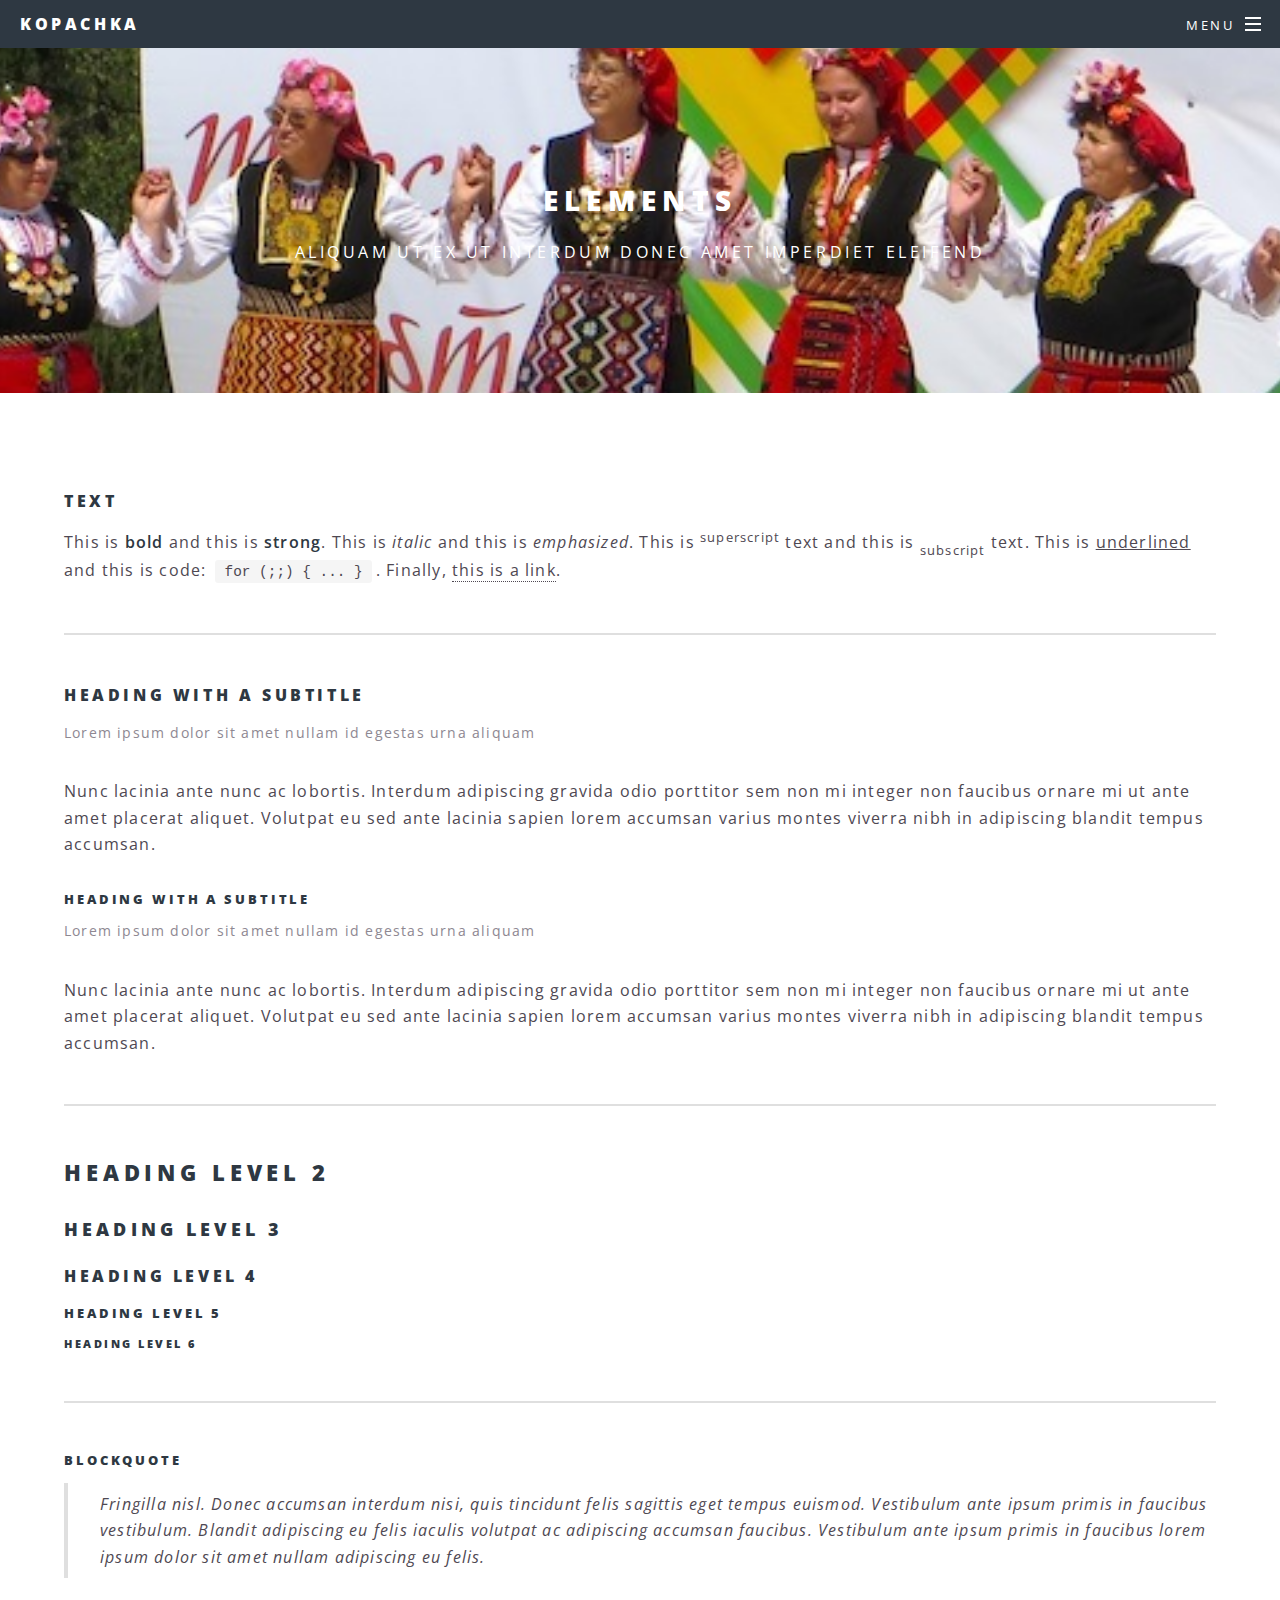
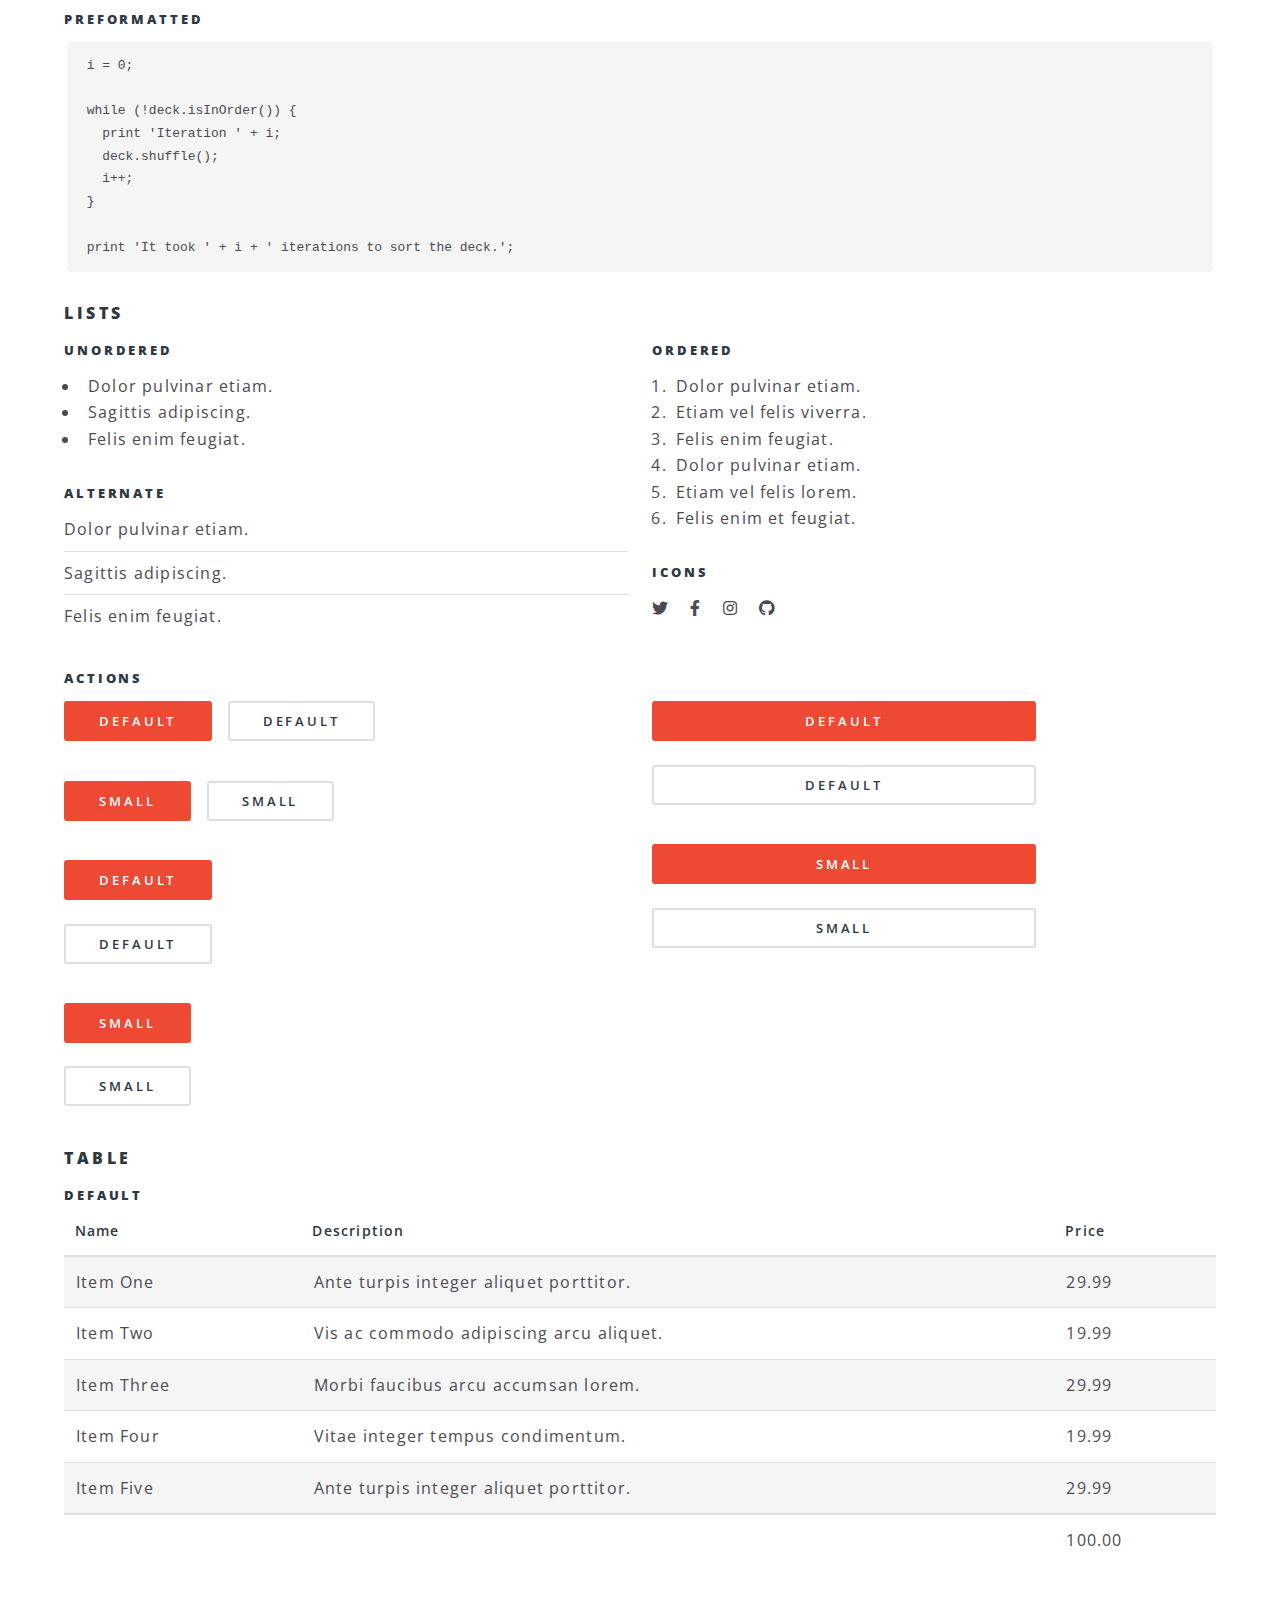
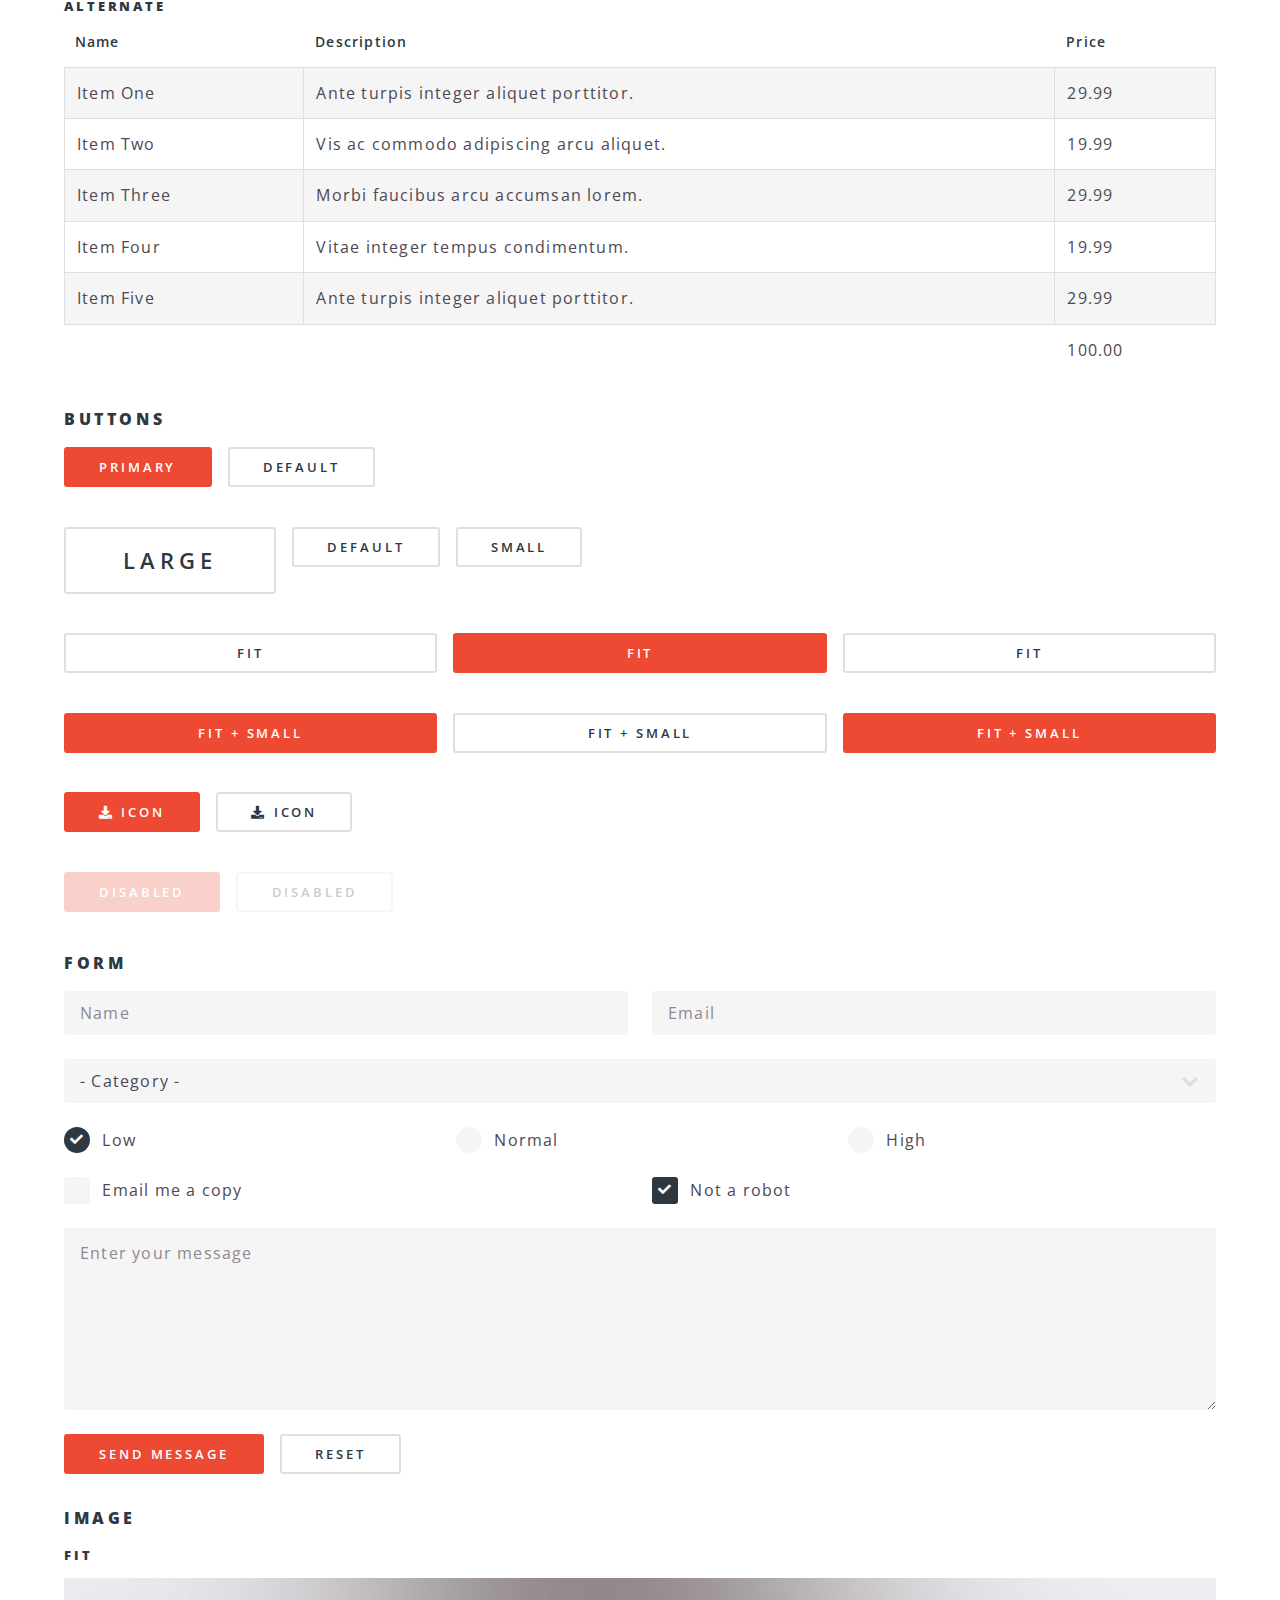
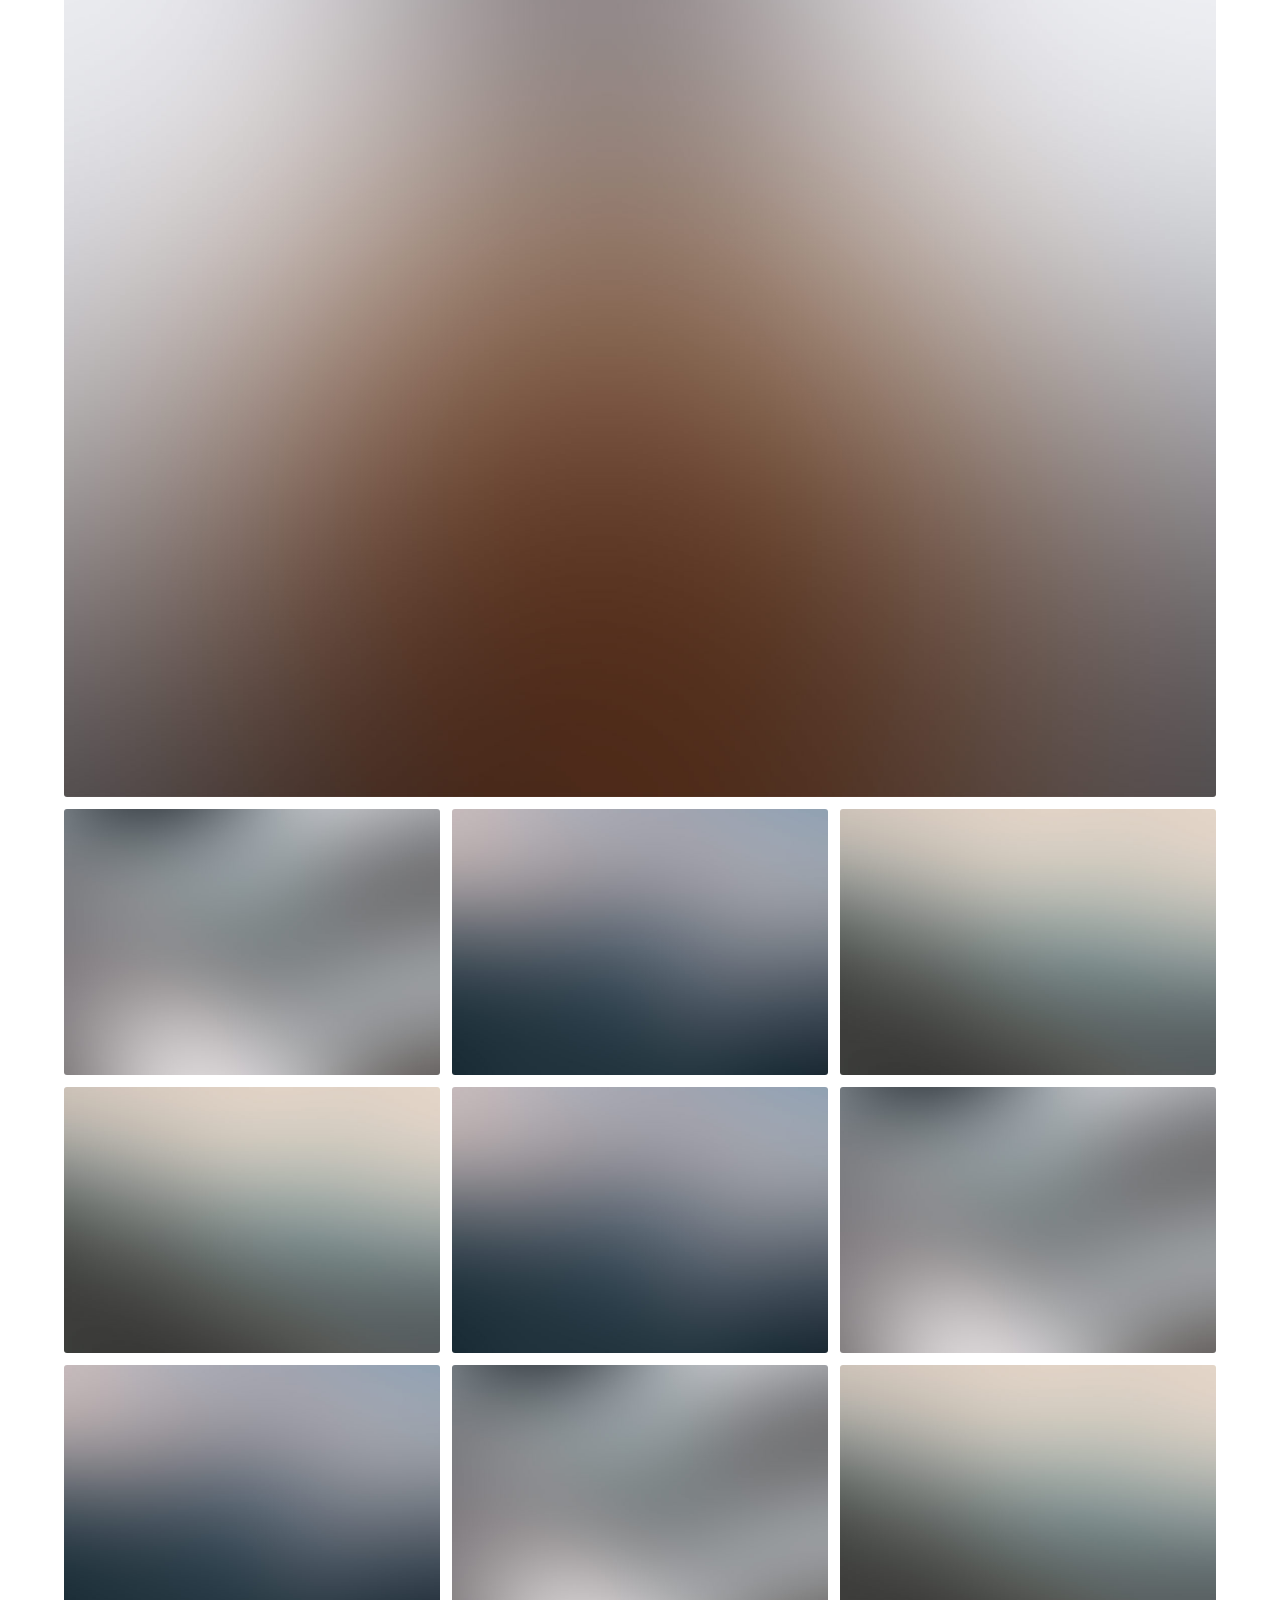
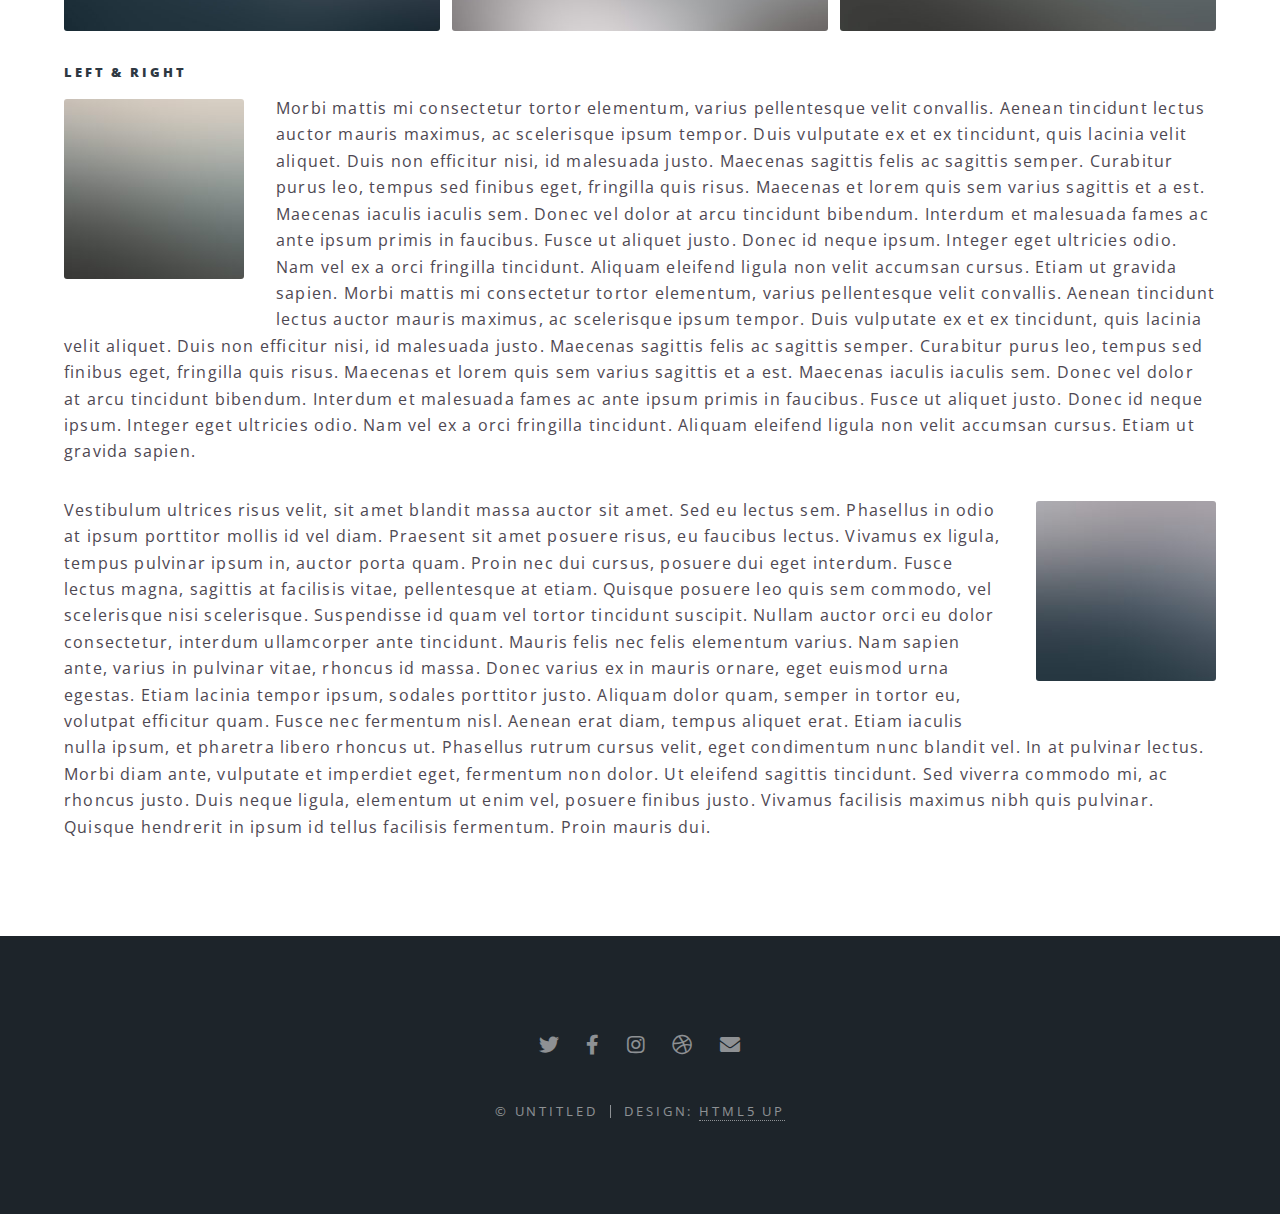
==== commit efe6bb08: "First commit of KOPACHKA site" ====
--- a/elements.html
+++ b/elements.html
@@ -1,12 +1,12 @@
 <!DOCTYPE HTML>
 <!--
-	Stellar by HTML5 UP
+	Spectral by HTML5 UP
 	html5up.net | @ajlkn
 	Free for personal and commercial use under the CCA 3.0 license (html5up.net/license)
 -->
 <html>
 	<head>
-		<title>Elements - Stellar by HTML5 UP</title>
+		<title>Elements - for Ryan</title>
 		<meta charset="utf-8" />
 		<meta name="viewport" content="width=device-width, initial-scale=1, user-scalable=no" />
 		<link rel="stylesheet" href="assets/css/main.css" />
@@ -14,365 +14,359 @@
 	</head>
 	<body class="is-preload">
 
-		<!-- Wrapper -->
-			<div id="wrapper">
+		<!-- Page Wrapper -->
+			<div id="page-wrapper">
 
 				<!-- Header -->
 					<header id="header">
-						<h1>Elements</h1>
-						<p>Ipsum dolor sit amet nullam</p>
+						<h1><a href="main.html">KOPACHKA</a></h1>
+						<nav id="nav">
+							<ul>
+								<li class="special">
+									<a href="#menu" class="menuToggle"><span>Menu</span></a>
+									<div id="menu">
+										<ul>
+											<li><a href="main.html">Home</a></li>
+											<li><a href="generic.html">Newsletters</a></li>
+											<li><a href="elements.html">Gallery</a></li>
+										</ul>
+									</div>
+								</li>
+							</ul>
+						</nav>
 					</header>
 
 				<!-- Main -->
-					<div id="main">
-
-						<!-- Content -->
-							<section id="content" class="main">
-
-								<!-- Text -->
-									<section>
-										<h2>Text</h2>
-										<p>This is <b>bold</b> and this is <strong>strong</strong>. This is <i>italic</i> and this is <em>emphasized</em>.
-										This is <sup>superscript</sup> text and this is <sub>subscript</sub> text.
-										This is <u>underlined</u> and this is code: <code>for (;;) { ... }</code>. Finally, <a href="#">this is a link</a>.</p>
-										<hr />
-										<p>Nunc lacinia ante nunc ac lobortis. Interdum adipiscing gravida odio porttitor sem non mi integer non faucibus ornare mi ut ante amet placerat aliquet. Volutpat eu sed ante lacinia sapien lorem accumsan varius montes viverra nibh in adipiscing blandit tempus accumsan.</p>
-										<hr />
-										<h2>Heading Level 2</h2>
-										<h3>Heading Level 3</h3>
-										<h4>Heading Level 4</h4>
-										<hr />
-										<h3>Blockquote</h3>
-										<blockquote>Fringilla nisl. Donec accumsan interdum nisi, quis tincidunt felis sagittis eget tempus euismod. Vestibulum ante ipsum primis in faucibus vestibulum. Blandit adipiscing eu felis iaculis volutpat ac adipiscing accumsan faucibus. Vestibulum ante ipsum primis in faucibus lorem ipsum dolor sit amet nullam adipiscing eu felis.</blockquote>
-										<h3>Preformatted</h3>
-										<pre><code>i = 0;
+					<article id="main">
+						<header>
+							<h2>Elements</h2>
+							<p>Aliquam ut ex ut interdum donec amet imperdiet eleifend</p>
+						</header>
+						<section class="wrapper style5">
+							<div class="inner">
+
+								<section>
+									<h4>Text</h4>
+									<p>This is <b>bold</b> and this is <strong>strong</strong>. This is <i>italic</i> and this is <em>emphasized</em>.
+									This is <sup>superscript</sup> text and this is <sub>subscript</sub> text.
+									This is <u>underlined</u> and this is code: <code>for (;;) { ... }</code>. Finally, <a href="#">this is a link</a>.</p>
+									<hr />
+									<header>
+										<h4>Heading with a Subtitle</h4>
+										<p>Lorem ipsum dolor sit amet nullam id egestas urna aliquam</p>
+									</header>
+									<p>Nunc lacinia ante nunc ac lobortis. Interdum adipiscing gravida odio porttitor sem non mi integer non faucibus ornare mi ut ante amet placerat aliquet. Volutpat eu sed ante lacinia sapien lorem accumsan varius montes viverra nibh in adipiscing blandit tempus accumsan.</p>
+									<header>
+										<h5>Heading with a Subtitle</h5>
+										<p>Lorem ipsum dolor sit amet nullam id egestas urna aliquam</p>
+									</header>
+									<p>Nunc lacinia ante nunc ac lobortis. Interdum adipiscing gravida odio porttitor sem non mi integer non faucibus ornare mi ut ante amet placerat aliquet. Volutpat eu sed ante lacinia sapien lorem accumsan varius montes viverra nibh in adipiscing blandit tempus accumsan.</p>
+									<hr />
+									<h2>Heading Level 2</h2>
+									<h3>Heading Level 3</h3>
+									<h4>Heading Level 4</h4>
+									<h5>Heading Level 5</h5>
+									<h6>Heading Level 6</h6>
+									<hr />
+									<h5>Blockquote</h5>
+									<blockquote>Fringilla nisl. Donec accumsan interdum nisi, quis tincidunt felis sagittis eget tempus euismod. Vestibulum ante ipsum primis in faucibus vestibulum. Blandit adipiscing eu felis iaculis volutpat ac adipiscing accumsan faucibus. Vestibulum ante ipsum primis in faucibus lorem ipsum dolor sit amet nullam adipiscing eu felis.</blockquote>
+									<h5>Preformatted</h5>
+									<pre><code>i = 0;
 
 while (!deck.isInOrder()) {
-    print 'Iteration ' + i;
-    deck.shuffle();
-    i++;
+  print 'Iteration ' + i;
+  deck.shuffle();
+  i++;
 }
 
 print 'It took ' + i + ' iterations to sort the deck.';</code></pre>
-									</section>
-
-								<!-- Lists -->
-									<section>
-										<h2>Lists</h2>
-										<div class="row">
-											<div class="col-6 col-12-medium">
-												<h3>Unordered</h3>
-												<ul>
-													<li>Dolor pulvinar magna etiam.</li>
-													<li>Sagittis sed lorem adipiscing.</li>
-													<li>Felis enim etiam feugiat.</li>
-													<li>Ipsum lorem nullam consequat.</li>
+								</section>
+
+								<section>
+									<h4>Lists</h4>
+									<div class="row">
+										<div class="col-6 col-12-medium">
+											<h5>Unordered</h5>
+											<ul>
+												<li>Dolor pulvinar etiam.</li>
+												<li>Sagittis adipiscing.</li>
+												<li>Felis enim feugiat.</li>
+											</ul>
+											<h5>Alternate</h5>
+											<ul class="alt">
+												<li>Dolor pulvinar etiam.</li>
+												<li>Sagittis adipiscing.</li>
+												<li>Felis enim feugiat.</li>
+											</ul>
+										</div>
+										<div class="col-6 col-12-medium">
+											<h5>Ordered</h5>
+											<ol>
+												<li>Dolor pulvinar etiam.</li>
+												<li>Etiam vel felis viverra.</li>
+												<li>Felis enim feugiat.</li>
+												<li>Dolor pulvinar etiam.</li>
+												<li>Etiam vel felis lorem.</li>
+												<li>Felis enim et feugiat.</li>
+											</ol>
+											<h5>Icons</h5>
+											<ul class="icons">
+												<li><a href="#" class="icon brands fa-twitter"><span class="label">Twitter</span></a></li>
+												<li><a href="#" class="icon brands fa-facebook-f"><span class="label">Facebook</span></a></li>
+												<li><a href="#" class="icon brands fa-instagram"><span class="label">Instagram</span></a></li>
+												<li><a href="#" class="icon brands fa-github"><span class="label">Github</span></a></li>
+											</ul>
+										</div>
+									</div>
+									<h5>Actions</h5>
+									<div class="row">
+										<div class="col-6 col-12-medium">
+											<ul class="actions">
+												<li><a href="#" class="button primary">Default</a></li>
+												<li><a href="#" class="button">Default</a></li>
+											</ul>
+											<ul class="actions small">
+												<li><a href="#" class="button primary small">Small</a></li>
+												<li><a href="#" class="button small">Small</a></li>
+											</ul>
+											<ul class="actions stacked">
+												<li><a href="#" class="button primary">Default</a></li>
+												<li><a href="#" class="button">Default</a></li>
+											</ul>
+											<ul class="actions stacked">
+												<li><a href="#" class="button primary small">Small</a></li>
+												<li><a href="#" class="button small">Small</a></li>
+											</ul>
+										</div>
+										<div class="col-6 col-12-medium">
+											<ul class="actions stacked">
+												<li><a href="#" class="button primary fit">Default</a></li>
+												<li><a href="#" class="button fit">Default</a></li>
+											</ul>
+											<ul class="actions stacked">
+												<li><a href="#" class="button primary small fit">Small</a></li>
+												<li><a href="#" class="button small fit">Small</a></li>
+											</ul>
+										</div>
+									</div>
+								</section>
+
+								<section>
+									<h4>Table</h4>
+									<h5>Default</h5>
+									<div class="table-wrapper">
+										<table>
+											<thead>
+												<tr>
+													<th>Name</th>
+													<th>Description</th>
+													<th>Price</th>
+												</tr>
+											</thead>
+											<tbody>
+												<tr>
+													<td>Item One</td>
+													<td>Ante turpis integer aliquet porttitor.</td>
+													<td>29.99</td>
+												</tr>
+												<tr>
+													<td>Item Two</td>
+													<td>Vis ac commodo adipiscing arcu aliquet.</td>
+													<td>19.99</td>
+												</tr>
+												<tr>
+													<td>Item Three</td>
+													<td> Morbi faucibus arcu accumsan lorem.</td>
+													<td>29.99</td>
+												</tr>
+												<tr>
+													<td>Item Four</td>
+													<td>Vitae integer tempus condimentum.</td>
+													<td>19.99</td>
+												</tr>
+												<tr>
+													<td>Item Five</td>
+													<td>Ante turpis integer aliquet porttitor.</td>
+													<td>29.99</td>
+												</tr>
+											</tbody>
+											<tfoot>
+												<tr>
+													<td colspan="2"></td>
+													<td>100.00</td>
+												</tr>
+											</tfoot>
+										</table>
+									</div>
+
+									<h5>Alternate</h5>
+									<div class="table-wrapper">
+										<table class="alt">
+											<thead>
+												<tr>
+													<th>Name</th>
+													<th>Description</th>
+													<th>Price</th>
+												</tr>
+											</thead>
+											<tbody>
+												<tr>
+													<td>Item One</td>
+													<td>Ante turpis integer aliquet porttitor.</td>
+													<td>29.99</td>
+												</tr>
+												<tr>
+													<td>Item Two</td>
+													<td>Vis ac commodo adipiscing arcu aliquet.</td>
+													<td>19.99</td>
+												</tr>
+												<tr>
+													<td>Item Three</td>
+													<td> Morbi faucibus arcu accumsan lorem.</td>
+													<td>29.99</td>
+												</tr>
+												<tr>
+													<td>Item Four</td>
+													<td>Vitae integer tempus condimentum.</td>
+													<td>19.99</td>
+												</tr>
+												<tr>
+													<td>Item Five</td>
+													<td>Ante turpis integer aliquet porttitor.</td>
+													<td>29.99</td>
+												</tr>
+											</tbody>
+											<tfoot>
+												<tr>
+													<td colspan="2"></td>
+													<td>100.00</td>
+												</tr>
+											</tfoot>
+										</table>
+									</div>
+								</section>
+
+								<section>
+									<h4>Buttons</h4>
+									<ul class="actions">
+										<li><a href="#" class="button primary">Primary</a></li>
+										<li><a href="#" class="button">Default</a></li>
+									</ul>
+									<ul class="actions">
+										<li><a href="#" class="button large">Large</a></li>
+										<li><a href="#" class="button">Default</a></li>
+										<li><a href="#" class="button small">Small</a></li>
+									</ul>
+									<ul class="actions fit">
+										<li><a href="#" class="button fit">Fit</a></li>
+										<li><a href="#" class="button primary fit">Fit</a></li>
+										<li><a href="#" class="button fit">Fit</a></li>
+									</ul>
+									<ul class="actions fit small">
+										<li><a href="#" class="button primary fit small">Fit + Small</a></li>
+										<li><a href="#" class="button fit small">Fit + Small</a></li>
+										<li><a href="#" class="button primary fit small">Fit + Small</a></li>
+									</ul>
+									<ul class="actions">
+										<li><a href="#" class="button primary icon solid fa-download">Icon</a></li>
+										<li><a href="#" class="button icon solid fa-download">Icon</a></li>
+									</ul>
+									<ul class="actions">
+										<li><span class="button primary disabled">Disabled</span></li>
+										<li><span class="button disabled">Disabled</span></li>
+									</ul>
+								</section>
+
+								<section>
+									<h4>Form</h4>
+									<form method="post" action="#">
+										<div class="row gtr-uniform">
+											<div class="col-6 col-12-xsmall">
+												<input type="text" name="demo-name" id="demo-name" value="" placeholder="Name" />
+											</div>
+											<div class="col-6 col-12-xsmall">
+												<input type="email" name="demo-email" id="demo-email" value="" placeholder="Email" />
+											</div>
+											<div class="col-12">
+												<select name="demo-category" id="demo-category">
+													<option value="">- Category -</option>
+													<option value="1">Manufacturing</option>
+													<option value="1">Shipping</option>
+													<option value="1">Administration</option>
+													<option value="1">Human Resources</option>
+												</select>
+											</div>
+											<div class="col-4 col-12-small">
+												<input type="radio" id="demo-priority-low" name="demo-priority" checked>
+												<label for="demo-priority-low">Low</label>
+											</div>
+											<div class="col-4 col-12-small">
+												<input type="radio" id="demo-priority-normal" name="demo-priority">
+												<label for="demo-priority-normal">Normal</label>
+											</div>
+											<div class="col-4 col-12-small">
+												<input type="radio" id="demo-priority-high" name="demo-priority">
+												<label for="demo-priority-high">High</label>
+											</div>
+											<div class="col-6 col-12-small">
+												<input type="checkbox" id="demo-copy" name="demo-copy">
+												<label for="demo-copy">Email me a copy</label>
+											</div>
+											<div class="col-6 col-12-small">
+												<input type="checkbox" id="demo-human" name="demo-human" checked>
+												<label for="demo-human">Not a robot</label>
+											</div>
+											<div class="col-12">
+												<textarea name="demo-message" id="demo-message" placeholder="Enter your message" rows="6"></textarea>
+											</div>
+											<div class="col-12">
+												<ul class="actions">
+													<li><input type="submit" value="Send Message" class="primary" /></li>
+													<li><input type="reset" value="Reset" /></li>
 												</ul>
-												<h3>Alternate</h3>
-												<ul class="alt">
-													<li>Dolor pulvinar magna etiam.</li>
-													<li>Sagittis sed lorem adipiscing.</li>
-													<li>Felis enim etiam feugiat.</li>
-													<li>Ipsum lorem nullam consequat.</li>
-												</ul>
-											</div>
-											<div class="col-6 col-12-medium">
-												<h3>Ordered</h3>
-												<ol>
-													<li>Dolor pulvinar etiam.</li>
-													<li>Etiam vel felis viverra.</li>
-													<li>Felis enim feugiat.</li>
-													<li>Dolor pulvinar etiam.</li>
-													<li>Etiam vel felis lorem.</li>
-													<li>Felis enim et feugiat.</li>
-												</ol>
-												<h3>Icons</h3>
-												<ul class="icons">
-													<li><a href="#" class="icon brands fa-twitter"><span class="label">Twitter</span></a></li>
-													<li><a href="#" class="icon brands fa-facebook-f"><span class="label">Facebook</span></a></li>
-													<li><a href="#" class="icon brands fa-instagram"><span class="label">Instagram</span></a></li>
-													<li><a href="#" class="icon brands fa-github"><span class="label">GitHub</span></a></li>
-													<li><a href="#" class="icon brands fa-dribbble"><span class="label">Dribbble</span></a></li>
-												</ul>
-												<ul class="icons">
-													<li><a href="#" class="icon brands alt fa-twitter"><span class="label">Twitter</span></a></li>
-													<li><a href="#" class="icon brands alt fa-facebook-f"><span class="label">Facebook</span></a></li>
-													<li><a href="#" class="icon brands alt fa-instagram"><span class="label">Instagram</span></a></li>
-													<li><a href="#" class="icon brands alt fa-github"><span class="label">GitHub</span></a></li>
-													<li><a href="#" class="icon brands alt fa-dribbble"><span class="label">Dribbble</span></a></li>
-												</ul>
-											</div>
-										</div>
-										<h2>Actions</h2>
-										<div class="row">
-											<div class="col-6 col-12-medium">
-												<ul class="actions">
-													<li><a href="#" class="button primary">Default</a></li>
-													<li><a href="#" class="button">Default</a></li>
-												</ul>
-												<ul class="actions small">
-													<li><a href="#" class="button primary small">Small</a></li>
-													<li><a href="#" class="button small">Small</a></li>
-												</ul>
-												<ul class="actions stacked">
-													<li><a href="#" class="button primary">Default</a></li>
-													<li><a href="#" class="button">Default</a></li>
-												</ul>
-												<ul class="actions stacked">
-													<li><a href="#" class="button primary small">Small</a></li>
-													<li><a href="#" class="button small">Small</a></li>
-												</ul>
-											</div>
-											<div class="col-6 col-12-medium">
-												<ul class="actions stacked">
-													<li><a href="#" class="button primary fit">Default</a></li>
-													<li><a href="#" class="button fit">Default</a></li>
-												</ul>
-												<ul class="actions stacked">
-													<li><a href="#" class="button primary small fit">Small</a></li>
-													<li><a href="#" class="button small fit">Small</a></li>
-												</ul>
-											</div>
-										</div>
-									</section>
-
-								<!-- Table -->
-									<section>
-										<h2>Table</h2>
-										<h3>Default</h3>
-										<div class="table-wrapper">
-											<table>
-												<thead>
-													<tr>
-														<th>Name</th>
-														<th>Description</th>
-														<th>Price</th>
-													</tr>
-												</thead>
-												<tbody>
-													<tr>
-														<td>Item One</td>
-														<td>Ante turpis integer aliquet porttitor.</td>
-														<td>29.99</td>
-													</tr>
-													<tr>
-														<td>Item Two</td>
-														<td>Vis ac commodo adipiscing arcu aliquet.</td>
-														<td>19.99</td>
-													</tr>
-													<tr>
-														<td>Item Three</td>
-														<td> Morbi faucibus arcu accumsan lorem.</td>
-														<td>29.99</td>
-													</tr>
-													<tr>
-														<td>Item Four</td>
-														<td>Vitae integer tempus condimentum.</td>
-														<td>19.99</td>
-													</tr>
-													<tr>
-														<td>Item Five</td>
-														<td>Ante turpis integer aliquet porttitor.</td>
-														<td>29.99</td>
-													</tr>
-												</tbody>
-												<tfoot>
-													<tr>
-														<td colspan="2"></td>
-														<td>100.00</td>
-													</tr>
-												</tfoot>
-											</table>
-										</div>
-
-										<h3>Alternate</h3>
-										<div class="table-wrapper">
-											<table class="alt">
-												<thead>
-													<tr>
-														<th>Name</th>
-														<th>Description</th>
-														<th>Price</th>
-													</tr>
-												</thead>
-												<tbody>
-													<tr>
-														<td>Item One</td>
-														<td>Ante turpis integer aliquet porttitor.</td>
-														<td>29.99</td>
-													</tr>
-													<tr>
-														<td>Item Two</td>
-														<td>Vis ac commodo adipiscing arcu aliquet.</td>
-														<td>19.99</td>
-													</tr>
-													<tr>
-														<td>Item Three</td>
-														<td> Morbi faucibus arcu accumsan lorem.</td>
-														<td>29.99</td>
-													</tr>
-													<tr>
-														<td>Item Four</td>
-														<td>Vitae integer tempus condimentum.</td>
-														<td>19.99</td>
-													</tr>
-													<tr>
-														<td>Item Five</td>
-														<td>Ante turpis integer aliquet porttitor.</td>
-														<td>29.99</td>
-													</tr>
-												</tbody>
-												<tfoot>
-													<tr>
-														<td colspan="2"></td>
-														<td>100.00</td>
-													</tr>
-												</tfoot>
-											</table>
-										</div>
-									</section>
-
-								<!-- Buttons -->
-									<section>
-										<h3>Buttons</h3>
-										<ul class="actions">
-											<li><a href="#" class="button primary">Primary</a></li>
-											<li><a href="#" class="button">Default</a></li>
-										</ul>
-										<ul class="actions">
-											<li><a href="#" class="button large">Large</a></li>
-											<li><a href="#" class="button">Default</a></li>
-											<li><a href="#" class="button small">Small</a></li>
-										</ul>
-										<ul class="actions fit">
-											<li><a href="#" class="button primary fit">Fit</a></li>
-											<li><a href="#" class="button fit">Fit</a></li>
-											<li><a href="#" class="button fit">Fit</a></li>
-										</ul>
-										<ul class="actions fit small">
-											<li><a href="#" class="button primary fit small">Fit + Small</a></li>
-											<li><a href="#" class="button fit small">Fit + Small</a></li>
-											<li><a href="#" class="button fit small">Fit + Small</a></li>
-										</ul>
-										<ul class="actions">
-											<li><a href="#" class="button primary icon solidfa-download">Icon</a></li>
-											<li><a href="#" class="button icon solid fa-upload">Icon</a></li>
-											<li><a href="#" class="button icon solid fa-save">Icon</a></li>
-										</ul>
-										<ul class="actions">
-											<li><span class="button primary disabled">Disabled</span></li>
-											<li><span class="button disabled">Disabled</span></li>
-										</ul>
-									</section>
-
-								<!-- Form -->
-									<section>
-										<h2>Form</h2>
-										<form method="post" action="#">
-											<div class="row gtr-uniform">
-												<div class="col-6 col-12-xsmall">
-													<input type="text" name="demo-name" id="demo-name" value="" placeholder="Name" />
-												</div>
-												<div class="col-6 col-12-xsmall">
-													<input type="email" name="demo-email" id="demo-email" value="" placeholder="Email" />
-												</div>
-												<div class="col-12">
-													<select name="demo-category" id="demo-category">
-														<option value="">- Category -</option>
-														<option value="1">Manufacturing</option>
-														<option value="1">Shipping</option>
-														<option value="1">Administration</option>
-														<option value="1">Human Resources</option>
-													</select>
-												</div>
-												<div class="col-4 col-12-small">
-													<input type="radio" id="demo-priority-low" name="demo-priority" checked>
-													<label for="demo-priority-low">Low</label>
-												</div>
-												<div class="col-4 col-12-small">
-													<input type="radio" id="demo-priority-normal" name="demo-priority">
-													<label for="demo-priority-normal">Normal</label>
-												</div>
-												<div class="col-4 col-12-small">
-													<input type="radio" id="demo-priority-high" name="demo-priority">
-													<label for="demo-priority-high">High</label>
-												</div>
-												<div class="col-6 col-12-small">
-													<input type="checkbox" id="demo-copy" name="demo-copy">
-													<label for="demo-copy">Email me a copy</label>
-												</div>
-												<div class="col-6 col-12-small">
-													<input type="checkbox" id="demo-human" name="demo-human" checked>
-													<label for="demo-human">Not a robot</label>
-												</div>
-												<div class="col-12">
-													<textarea name="demo-message" id="demo-message" placeholder="Enter your message" rows="6"></textarea>
-												</div>
-												<div class="col-12">
-													<ul class="actions">
-														<li><input type="submit" value="Send Message" class="primary" /></li>
-														<li><input type="reset" value="Reset" /></li>
-													</ul>
-												</div>
-											</div>
-										</form>
-									</section>
-
-								<!-- Image -->
-									<section>
-										<h2>Image</h2>
-										<h3>Fit</h3>
-										<div class="box alt">
-											<div class="row gtr-uniform">
-												<div class="col-12"><span class="image fit"><img src="images/pic04.jpg" alt="" /></span></div>
-												<div class="col-4"><span class="image fit"><img src="images/pic01.jpg" alt="" /></span></div>
-												<div class="col-4"><span class="image fit"><img src="images/pic02.jpg" alt="" /></span></div>
-												<div class="col-4"><span class="image fit"><img src="images/pic03.jpg" alt="" /></span></div>
-												<div class="col-4"><span class="image fit"><img src="images/pic03.jpg" alt="" /></span></div>
-												<div class="col-4"><span class="image fit"><img src="images/pic01.jpg" alt="" /></span></div>
-												<div class="col-4"><span class="image fit"><img src="images/pic02.jpg" alt="" /></span></div>
-												<div class="col-4"><span class="image fit"><img src="images/pic02.jpg" alt="" /></span></div>
-												<div class="col-4"><span class="image fit"><img src="images/pic03.jpg" alt="" /></span></div>
-												<div class="col-4"><span class="image fit"><img src="images/pic01.jpg" alt="" /></span></div>
-											</div>
-										</div>
-										<h3>Left &amp; Right</h3>
-										<p><span class="image left"><img src="images/pic05.jpg" alt="" /></span>Fringilla nisl. Donec accumsan interdum nisi, quis tincidunt felis sagittis eget. tempus euismod. Vestibulum ante ipsum primis in faucibus vestibulum. Blandit adipiscing eu felis iaculis volutpat ac adipiscing accumsan eu faucibus. Integer ac pellentesque praesent tincidunt felis sagittis eget. tempus euismod. Vestibulum ante ipsum primis in faucibus vestibulum. Blandit adipiscing eu felis iaculis volutpat ac adipiscing accumsan eu faucibus. Integer ac pellentesque praesent. Donec accumsan interdum nisi, quis tincidunt felis sagittis eget. tempus euismod. Vestibulum ante ipsum primis in faucibus vestibulum. Blandit adipiscing eu felis iaculis volutpat ac adipiscing accumsan eu faucibus. Integer ac pellentesque praesent tincidunt felis sagittis eget. tempus euismod. Vestibulum ante ipsum primis in faucibus vestibulum. Blandit adipiscing eu felis iaculis volutpat ac adipiscing accumsan eu faucibus. Integer ac pellentesque praesent. Blandit adipiscing eu felis iaculis volutpat ac adipiscing accumsan eu faucibus. Integer ac pellentesque praesent tincidunt felis sagittis eget. tempus euismod. Vestibulum ante ipsum primis in faucibus vestibulum. Blandit adipiscing eu felis iaculis volutpat ac adipiscing accumsan eu faucibus. Integer ac pellentesque praesent lorem ipsum dolor sit amet veroeros consequat. Etiam tempus lorem ipsum.</p>
-										<p><span class="image right"><img src="images/pic06.jpg" alt="" /></span>Fringilla nisl. Donec accumsan interdum nisi, quis tincidunt felis sagittis eget. tempus euismod. Vestibulum ante ipsum primis in faucibus vestibulum. Blandit adipiscing eu felis iaculis volutpat ac adipiscing accumsan eu faucibus. Integer ac pellentesque praesent tincidunt felis sagittis eget. tempus euismod. Vestibulum ante ipsum primis in faucibus vestibulum. Blandit adipiscing eu felis iaculis volutpat ac adipiscing accumsan eu faucibus. Integer ac pellentesque praesent. Donec accumsan interdum nisi, quis tincidunt felis sagittis eget. tempus euismod. Vestibulum ante ipsum primis in faucibus vestibulum. Blandit adipiscing eu felis iaculis volutpat ac adipiscing accumsan eu faucibus. Integer ac pellentesque praesent tincidunt felis sagittis eget. tempus euismod. Vestibulum ante ipsum primis in faucibus vestibulum. Blandit adipiscing eu felis iaculis volutpat ac adipiscing accumsan eu faucibus. Integer ac pellentesque praesent. Blandit adipiscing eu felis iaculis volutpat ac adipiscing accumsan eu faucibus. Integer ac pellentesque praesent tincidunt felis sagittis eget. tempus euismod. Vestibulum ante ipsum primis in faucibus vestibulum. Blandit adipiscing eu felis iaculis volutpat ac adipiscing accumsan eu faucibus..</p>
-									</section>
-
-							</section>
-
-					</div>
+											</div>
+										</div>
+									</form>
+								</section>
+
+								<section>
+									<h4>Image</h4>
+									<h5>Fit</h5>
+									<div class="box alt">
+										<div class="row gtr-50 gtr-uniform">
+											<div class="col-12"><span class="image fit"><img src="images/banner.jpg" alt="" /></span></div>
+											<div class="col-4"><span class="image fit"><img src="images/pic01.jpg" alt="" /></span></div>
+											<div class="col-4"><span class="image fit"><img src="images/pic02.jpg" alt="" /></span></div>
+											<div class="col-4"><span class="image fit"><img src="images/pic03.jpg" alt="" /></span></div>
+											<div class="col-4"><span class="image fit"><img src="images/pic03.jpg" alt="" /></span></div>
+											<div class="col-4"><span class="image fit"><img src="images/pic02.jpg" alt="" /></span></div>
+											<div class="col-4"><span class="image fit"><img src="images/pic01.jpg" alt="" /></span></div>
+											<div class="col-4"><span class="image fit"><img src="images/pic02.jpg" alt="" /></span></div>
+											<div class="col-4"><span class="image fit"><img src="images/pic01.jpg" alt="" /></span></div>
+											<div class="col-4"><span class="image fit"><img src="images/pic03.jpg" alt="" /></span></div>
+										</div>
+									</div>
+									<h5>Left &amp; Right</h5>
+									<p><span class="image left"><img src="images/pic04.jpg" alt="" /></span>Morbi mattis mi consectetur tortor elementum, varius pellentesque velit convallis. Aenean tincidunt lectus auctor mauris maximus, ac scelerisque ipsum tempor. Duis vulputate ex et ex tincidunt, quis lacinia velit aliquet. Duis non efficitur nisi, id malesuada justo. Maecenas sagittis felis ac sagittis semper. Curabitur purus leo, tempus sed finibus eget, fringilla quis risus. Maecenas et lorem quis sem varius sagittis et a est. Maecenas iaculis iaculis sem. Donec vel dolor at arcu tincidunt bibendum. Interdum et malesuada fames ac ante ipsum primis in faucibus. Fusce ut aliquet justo. Donec id neque ipsum. Integer eget ultricies odio. Nam vel ex a orci fringilla tincidunt. Aliquam eleifend ligula non velit accumsan cursus. Etiam ut gravida sapien. Morbi mattis mi consectetur tortor elementum, varius pellentesque velit convallis. Aenean tincidunt lectus auctor mauris maximus, ac scelerisque ipsum tempor. Duis vulputate ex et ex tincidunt, quis lacinia velit aliquet. Duis non efficitur nisi, id malesuada justo. Maecenas sagittis felis ac sagittis semper. Curabitur purus leo, tempus sed finibus eget, fringilla quis risus. Maecenas et lorem quis sem varius sagittis et a est. Maecenas iaculis iaculis sem. Donec vel dolor at arcu tincidunt bibendum. Interdum et malesuada fames ac ante ipsum primis in faucibus. Fusce ut aliquet justo. Donec id neque ipsum. Integer eget ultricies odio. Nam vel ex a orci fringilla tincidunt. Aliquam eleifend ligula non velit accumsan cursus. Etiam ut gravida sapien.</p>
+									<p><span class="image right"><img src="images/pic05.jpg" alt="" /></span>Vestibulum ultrices risus velit, sit amet blandit massa auctor sit amet. Sed eu lectus sem. Phasellus in odio at ipsum porttitor mollis id vel diam. Praesent sit amet posuere risus, eu faucibus lectus. Vivamus ex ligula, tempus pulvinar ipsum in, auctor porta quam. Proin nec dui cursus, posuere dui eget interdum. Fusce lectus magna, sagittis at facilisis vitae, pellentesque at etiam. Quisque posuere leo quis sem commodo, vel scelerisque nisi scelerisque. Suspendisse id quam vel tortor tincidunt suscipit. Nullam auctor orci eu dolor consectetur, interdum ullamcorper ante tincidunt. Mauris felis nec felis elementum varius. Nam sapien ante, varius in pulvinar vitae, rhoncus id massa. Donec varius ex in mauris ornare, eget euismod urna egestas. Etiam lacinia tempor ipsum, sodales porttitor justo. Aliquam dolor quam, semper in tortor eu, volutpat efficitur quam. Fusce nec fermentum nisl. Aenean erat diam, tempus aliquet erat. Etiam iaculis nulla ipsum, et pharetra libero rhoncus ut. Phasellus rutrum cursus velit, eget condimentum nunc blandit vel. In at pulvinar lectus. Morbi diam ante, vulputate et imperdiet eget, fermentum non dolor. Ut eleifend sagittis tincidunt. Sed viverra commodo mi, ac rhoncus justo. Duis neque ligula, elementum ut enim vel, posuere finibus justo. Vivamus facilisis maximus nibh quis pulvinar. Quisque hendrerit in ipsum id tellus facilisis fermentum. Proin mauris dui.</p>
+								</section>
+
+							</div>
+						</section>
+					</article>
 
 				<!-- Footer -->
 					<footer id="footer">
-						<section>
-							<h2>Aliquam sed mauris</h2>
-							<p>Sed lorem ipsum dolor sit amet et nullam consequat feugiat consequat magna adipiscing tempus etiam dolore veroeros. eget dapibus mauris. Cras aliquet, nisl ut viverra sollicitudin, ligula erat egestas velit, vitae tincidunt odio.</p>
-							<ul class="actions">
-								<li><a href="#" class="button">Learn More</a></li>
-							</ul>
-						</section>
-						<section>
-							<h2>Etiam feugiat</h2>
-							<dl class="alt">
-								<dt>Address</dt>
-								<dd>1234 Somewhere Road &bull; Nashville, TN 00000 &bull; USA</dd>
-								<dt>Phone</dt>
-								<dd>(000) 000-0000 x 0000</dd>
-								<dt>Email</dt>
-								<dd><a href="#">information@untitled.tld</a></dd>
-							</dl>
-							<ul class="icons">
-								<li><a href="#" class="icon brands fa-twitter alt"><span class="label">Twitter</span></a></li>
-								<li><a href="#" class="icon brands fa-facebook-f alt"><span class="label">Facebook</span></a></li>
-								<li><a href="#" class="icon brands fa-instagram alt"><span class="label">Instagram</span></a></li>
-								<li><a href="#" class="icon brands fa-github alt"><span class="label">GitHub</span></a></li>
-								<li><a href="#" class="icon brands fa-dribbble alt"><span class="label">Dribbble</span></a></li>
-							</ul>
-						</section>
-						<p class="copyright">&copy; Untitled. Design: <a href="https://html5up.net">HTML5 UP</a>.</p>
+						<ul class="icons">
+							<li><a href="#" class="icon brands fa-twitter"><span class="label">Twitter</span></a></li>
+							<li><a href="#" class="icon brands fa-facebook-f"><span class="label">Facebook</span></a></li>
+							<li><a href="#" class="icon brands fa-instagram"><span class="label">Instagram</span></a></li>
+							<li><a href="#" class="icon brands fa-dribbble"><span class="label">Dribbble</span></a></li>
+							<li><a href="#" class="icon solid fa-envelope"><span class="label">Email</span></a></li>
+						</ul>
+						<ul class="copyright">
+							<li>&copy; Untitled</li><li>Design: <a href="http://html5up.net">HTML5 UP</a></li>
+						</ul>
 					</footer>
 
 			</div>
--- a/assets/css/main.css
+++ b/assets/css/main.css
@@ -1,10 +1,10 @@
 @import url(fontawesome-all.min.css);
-@import 'https://fonts.googleapis.com/css?family=Source+Sans+Pro:300,400';
-
-/*
-	Stellar by HTML5 UP
-	html5up.net | @ajlkn
-	Free for personal and commercial use under the CCA 3.0 license (html5up.net/license)
+@import url("https://fonts.googleapis.com/css?family=Open+Sans:400,400italic,600,600italic,800,800italic");
+
+/*
+	Spectral by HTML5 UP
+	html5up.net | @ajlkn
+	Free for personal and commercial use under the CCA 3.0 license (html5up.net/license)
 */
 
 html, body, div, span, applet, object,
@@ -78,18 +78,6 @@
 		width: device-width;
 	}
 
-	body {
-		-ms-overflow-style: scrollbar;
-	}
-
-	@media screen and (max-width: 480px) {
-
-		html, body {
-			min-width: 320px;
-		}
-
-	}
-
 	html {
 		box-sizing: border-box;
 	}
@@ -99,11 +87,7 @@
 	}
 
 	body {
-		background-color: #935d8c;
-		background-image: url("images/overlay.png"), -moz-linear-gradient(45deg, #e37682 15%, #5f4d93 85%);
-		background-image: url("images/overlay.png"), -webkit-linear-gradient(45deg, #e37682 15%, #5f4d93 85%);
-		background-image: url("images/overlay.png"), -ms-linear-gradient(45deg, #e37682 15%, #5f4d93 85%);
-		background-image: url("images/overlay.png"), linear-gradient(45deg, #e37682 15%, #5f4d93 85%);
+		background: #2e3842;
 	}
 
 		body.is-preload *, body.is-preload *:before, body.is-preload *:after {
@@ -117,24 +101,19 @@
 			transition: none !important;
 		}
 
-/* Type */
-
-	body {
-		background-color: #935d8c;
-		color: rgba(255, 255, 255, 0.65);
-	}
-
 	body, input, select, textarea {
-		font-family: "Source Sans Pro", Helvetica, sans-serif;
-		font-size: 17pt;
-		font-weight: 300;
-		line-height: 1.65;
+		color: #fff;
+		font-family: "Open Sans", Helvetica, sans-serif;
+		font-size: 15pt;
+		font-weight: 400;
+		letter-spacing: 0.075em;
+		line-height: 1.65em;
 	}
 
 		@media screen and (max-width: 1680px) {
 
 			body, input, select, textarea {
-				font-size: 14pt;
+				font-size: 13pt;
 			}
 
 		}
@@ -147,22 +126,23 @@
 
 		}
 
-		@media screen and (max-width: 360px) {
+		@media screen and (max-width: 736px) {
 
 			body, input, select, textarea {
 				font-size: 11pt;
+				letter-spacing: 0.0375em;
 			}
 
 		}
 
 	a {
-		-moz-transition: color 0.2s ease, border-bottom 0.2s ease;
-		-webkit-transition: color 0.2s ease, border-bottom 0.2s ease;
-		-ms-transition: color 0.2s ease, border-bottom 0.2s ease;
-		transition: color 0.2s ease, border-bottom 0.2s ease;
-		text-decoration: none;
+		-moz-transition: color 0.2s ease, border-bottom-color 0.2s ease;
+		-webkit-transition: color 0.2s ease, border-bottom-color 0.2s ease;
+		-ms-transition: color 0.2s ease, border-bottom-color 0.2s ease;
+		transition: color 0.2s ease, border-bottom-color 0.2s ease;
 		border-bottom: dotted 1px;
 		color: inherit;
+		text-decoration: none;
 	}
 
 		a:hover {
@@ -170,7 +150,8 @@
 		}
 
 	strong, b {
-		font-weight: 400;
+		color: #fff;
+		font-weight: 600;
 	}
 
 	em, i {
@@ -181,23 +162,13 @@
 		margin: 0 0 2em 0;
 	}
 
-		p.content {
-			-moz-columns: 20em 2;
-			-webkit-columns: 20em 2;
-			-ms-columns: 20em 2;
-			columns: 20em 2;
-			-moz-column-gap: 2em;
-			-webkit-column-gap: 2em;
-			-ms-column-gap: 2em;
-			column-gap: 2em;
-			text-align: justify;
-		}
-
 	h1, h2, h3, h4, h5, h6 {
-		font-weight: 300;
-		line-height: 1.5;
-		margin: 0 0 0.7em 0;
-		letter-spacing: -0.025em;
+		color: #fff;
+		font-weight: 800;
+		letter-spacing: 0.225em;
+		line-height: 1em;
+		margin: 0 0 1em 0;
+		text-transform: uppercase;
 	}
 
 		h1 a, h2 a, h3 a, h4 a, h5 a, h6 a {
@@ -205,37 +176,47 @@
 			text-decoration: none;
 		}
 
-	h1 {
-		font-size: 2.5em;
-		line-height: 1.2;
-	}
-
 	h2 {
-		font-size: 1.5em;
-	}
+		font-size: 1.35em;
+		line-height: 1.75em;
+	}
+
+		@media screen and (max-width: 736px) {
+
+			h2 {
+				font-size: 1.1em;
+				line-height: 1.65em;
+			}
+
+		}
 
 	h3 {
-		font-size: 1.25em;
-	}
+		font-size: 1.15em;
+		line-height: 1.75em;
+	}
+
+		@media screen and (max-width: 736px) {
+
+			h3 {
+				font-size: 1em;
+				line-height: 1.65em;
+			}
+
+		}
 
 	h4 {
-		font-size: 1.1em;
+		font-size: 1em;
+		line-height: 1.5em;
 	}
 
 	h5 {
-		font-size: 0.9em;
+		font-size: 0.8em;
+		line-height: 1.5em;
 	}
 
 	h6 {
 		font-size: 0.7em;
-	}
-
-	@media screen and (max-width: 736px) {
-
-		h1 {
-			font-size: 2em;
-		}
-
+		line-height: 1.5em;
 	}
 
 	sub {
@@ -250,18 +231,29 @@
 		top: -0.5em;
 	}
 
+	hr {
+		border: 0;
+		border-bottom: solid 2px #fff;
+		margin: 3em 0;
+	}
+
+		hr.major {
+			margin: 4.5em 0;
+		}
+
 	blockquote {
-		border-left: solid 4px;
+		border-left: solid 4px #fff;
 		font-style: italic;
 		margin: 0 0 2em 0;
 		padding: 0.5em 0 0.5em 2em;
 	}
 
 	code {
-		border-radius: 8px;
-		border: solid 1px;
+		background: rgba(144, 144, 144, 0.25);
+		border-radius: 3px;
 		font-family: "Courier New", monospace;
 		font-size: 0.9em;
+		letter-spacing: 0;
 		margin: 0 0.25em;
 		padding: 0.25em 0.65em;
 	}
@@ -275,21 +267,11 @@
 
 		pre code {
 			display: block;
-			line-height: 1.75;
+			line-height: 1.75em;
 			padding: 1em 1.5em;
 			overflow-x: auto;
 		}
 
-	hr {
-		border: 0;
-		border-bottom: solid 1px;
-		margin: 2em 0;
-	}
-
-		hr.major {
-			margin: 3em 0;
-		}
-
 	.align-left {
 		text-align: left;
 	}
@@ -300,35 +282,6 @@
 
 	.align-right {
 		text-align: right;
-	}
-
-	input, select, textarea {
-		color: #ffffff;
-	}
-
-	a:hover {
-		color: #ffffff;
-	}
-
-	strong, b {
-		color: #ffffff;
-	}
-
-	h1, h2, h3, h4, h5, h6 {
-		color: #ffffff;
-	}
-
-	blockquote {
-		border-left-color: rgba(255, 255, 255, 0.35);
-	}
-
-	code {
-		background: rgba(255, 255, 255, 0.075);
-		border-color: rgba(255, 255, 255, 0.35);
-	}
-
-	hr {
-		border-bottom-color: rgba(255, 255, 255, 0.35);
 	}
 
 /* Row */
@@ -1469,87 +1422,87 @@
 
 				.row.gtr-25 {
 					margin-top: 0;
-					margin-left: -0.25em;
+					margin-left: -0.375em;
 				}
 
 					.row.gtr-25 > * {
-						padding: 0 0 0 0.25em;
+						padding: 0 0 0 0.375em;
 					}
 
 					.row.gtr-25.gtr-uniform {
-						margin-top: -0.25em;
+						margin-top: -0.375em;
 					}
 
 						.row.gtr-25.gtr-uniform > * {
-							padding-top: 0.25em;
+							padding-top: 0.375em;
 						}
 
 				.row.gtr-50 {
 					margin-top: 0;
-					margin-left: -0.5em;
+					margin-left: -0.75em;
 				}
 
 					.row.gtr-50 > * {
-						padding: 0 0 0 0.5em;
+						padding: 0 0 0 0.75em;
 					}
 
 					.row.gtr-50.gtr-uniform {
-						margin-top: -0.5em;
+						margin-top: -0.75em;
 					}
 
 						.row.gtr-50.gtr-uniform > * {
-							padding-top: 0.5em;
+							padding-top: 0.75em;
 						}
 
 				.row {
 					margin-top: 0;
-					margin-left: -1em;
+					margin-left: -1.5em;
 				}
 
 					.row > * {
-						padding: 0 0 0 1em;
+						padding: 0 0 0 1.5em;
 					}
 
 					.row.gtr-uniform {
-						margin-top: -1em;
+						margin-top: -1.5em;
 					}
 
 						.row.gtr-uniform > * {
-							padding-top: 1em;
+							padding-top: 1.5em;
 						}
 
 				.row.gtr-150 {
 					margin-top: 0;
-					margin-left: -1.5em;
+					margin-left: -2.25em;
 				}
 
 					.row.gtr-150 > * {
-						padding: 0 0 0 1.5em;
+						padding: 0 0 0 2.25em;
 					}
 
 					.row.gtr-150.gtr-uniform {
-						margin-top: -1.5em;
+						margin-top: -2.25em;
 					}
 
 						.row.gtr-150.gtr-uniform > * {
-							padding-top: 1.5em;
+							padding-top: 2.25em;
 						}
 
 				.row.gtr-200 {
 					margin-top: 0;
-					margin-left: -2em;
+					margin-left: -3em;
 				}
 
 					.row.gtr-200 > * {
-						padding: 0 0 0 2em;
+						padding: 0 0 0 3em;
 					}
 
 					.row.gtr-200.gtr-uniform {
-						margin-top: -2em;
+						margin-top: -3em;
 					}
 
 						.row.gtr-200.gtr-uniform > * {
-							padding-top: 2em;
+							padding-top: 3em;
 						}
 
 		}
@@ -1714,96 +1667,331 @@
 
 				.row.gtr-25 {
 					margin-top: 0;
-					margin-left: -0.3125em;
+					margin-left: -0.375em;
 				}
 
 					.row.gtr-25 > * {
-						padding: 0 0 0 0.3125em;
+						padding: 0 0 0 0.375em;
 					}
 
 					.row.gtr-25.gtr-uniform {
-						margin-top: -0.3125em;
+						margin-top: -0.375em;
 					}
 
 						.row.gtr-25.gtr-uniform > * {
-							padding-top: 0.3125em;
+							padding-top: 0.375em;
 						}
 
 				.row.gtr-50 {
 					margin-top: 0;
-					margin-left: -0.625em;
+					margin-left: -0.75em;
 				}
 
 					.row.gtr-50 > * {
-						padding: 0 0 0 0.625em;
+						padding: 0 0 0 0.75em;
 					}
 
 					.row.gtr-50.gtr-uniform {
-						margin-top: -0.625em;
+						margin-top: -0.75em;
 					}
 
 						.row.gtr-50.gtr-uniform > * {
-							padding-top: 0.625em;
+							padding-top: 0.75em;
 						}
 
 				.row {
 					margin-top: 0;
-					margin-left: -1.25em;
+					margin-left: -1.5em;
 				}
 
 					.row > * {
-						padding: 0 0 0 1.25em;
+						padding: 0 0 0 1.5em;
 					}
 
 					.row.gtr-uniform {
-						margin-top: -1.25em;
+						margin-top: -1.5em;
 					}
 
 						.row.gtr-uniform > * {
-							padding-top: 1.25em;
+							padding-top: 1.5em;
 						}
 
 				.row.gtr-150 {
 					margin-top: 0;
-					margin-left: -1.875em;
+					margin-left: -2.25em;
 				}
 
 					.row.gtr-150 > * {
-						padding: 0 0 0 1.875em;
+						padding: 0 0 0 2.25em;
 					}
 
 					.row.gtr-150.gtr-uniform {
-						margin-top: -1.875em;
+						margin-top: -2.25em;
 					}
 
 						.row.gtr-150.gtr-uniform > * {
-							padding-top: 1.875em;
+							padding-top: 2.25em;
 						}
 
 				.row.gtr-200 {
 					margin-top: 0;
-					margin-left: -2.5em;
+					margin-left: -3em;
 				}
 
 					.row.gtr-200 > * {
-						padding: 0 0 0 2.5em;
+						padding: 0 0 0 3em;
 					}
 
 					.row.gtr-200.gtr-uniform {
-						margin-top: -2.5em;
+						margin-top: -3em;
 					}
 
 						.row.gtr-200.gtr-uniform > * {
-							padding-top: 2.5em;
+							padding-top: 3em;
 						}
 
 		}
 
+/* Section/Article */
+
+	section.special, article.special {
+		text-align: center;
+	}
+
+	header p {
+		color: rgba(255, 255, 255, 0.5);
+		position: relative;
+		top: -0.25em;
+	}
+
+	header h3 + p {
+		font-size: 1.1em;
+	}
+
+	header h4 + p,
+	header h5 + p,
+	header h6 + p {
+		font-size: 0.9em;
+	}
+
+	header.major {
+		margin: 0 0 3.5em 0;
+	}
+
+		header.major h2, header.major h3, header.major h4, header.major h5, header.major h6 {
+			border-bottom: solid 2px #fff;
+			display: inline-block;
+			padding-bottom: 1em;
+			position: relative;
+		}
+
+			header.major h2:after, header.major h3:after, header.major h4:after, header.major h5:after, header.major h6:after {
+				content: '';
+				display: block;
+				height: 1px;
+			}
+
+		header.major p {
+			color: #fff;
+			top: 0;
+		}
+
+		@media screen and (max-width: 736px) {
+
+			header.major {
+				margin: 0 0 2em 0;
+			}
+
+		}
+
+	@media screen and (max-width: 980px) {
+
+		header br {
+			display: none;
+		}
+
+	}
+
+/* Form */
+
+	form {
+		margin: 0 0 2em 0;
+	}
+
+	label {
+		color: #fff;
+		display: block;
+		font-size: 0.9em;
+		font-weight: 600;
+		margin: 0 0 1em 0;
+	}
+
+	input[type="text"],
+	input[type="password"],
+	input[type="email"],
+	select,
+	textarea {
+		-moz-appearance: none;
+		-webkit-appearance: none;
+		-ms-appearance: none;
+		appearance: none;
+		background-color: rgba(144, 144, 144, 0.25);
+		border-radius: 3px;
+		border: none;
+		color: inherit;
+		display: block;
+		outline: 0;
+		padding: 0 1em;
+		text-decoration: none;
+		width: 100%;
+	}
+
+		input[type="text"]:invalid,
+		input[type="password"]:invalid,
+		input[type="email"]:invalid,
+		select:invalid,
+		textarea:invalid {
+			box-shadow: none;
+		}
+
+		input[type="text"]:focus,
+		input[type="password"]:focus,
+		input[type="email"]:focus,
+		select:focus,
+		textarea:focus {
+			box-shadow: 0 0 0 2px #21b2a6;
+		}
+
+	select {
+		background-size: 1.25em;
+		background-repeat: no-repeat;
+		background-position: calc(100% - 1em) center;
+		height: 2.75em;
+		padding-right: 2.75em;
+		text-overflow: ellipsis;
+	}
+
+		select:focus::-ms-value {
+			background-color: transparent;
+		}
+
+		select::-ms-expand {
+			display: none;
+		}
+
+	input[type="text"],
+	input[type="password"],
+	input[type="email"],
+	select {
+		height: 2.75em;
+	}
+
+	textarea {
+		padding: 0.75em 1em;
+	}
+
+	input[type="checkbox"],
+	input[type="radio"] {
+		-moz-appearance: none;
+		-webkit-appearance: none;
+		-ms-appearance: none;
+		appearance: none;
+		display: block;
+		float: left;
+		margin-right: -2em;
+		opacity: 0;
+		width: 1em;
+		z-index: -1;
+	}
+
+		input[type="checkbox"] + label,
+		input[type="radio"] + label {
+			text-decoration: none;
+			color: #fff;
+			cursor: pointer;
+			display: inline-block;
+			font-size: 1em;
+			font-weight: 400;
+			padding-left: 2.4em;
+			padding-right: 0.75em;
+			position: relative;
+		}
+
+			input[type="checkbox"] + label:before,
+			input[type="radio"] + label:before {
+				-moz-osx-font-smoothing: grayscale;
+				-webkit-font-smoothing: antialiased;
+				display: inline-block;
+				font-style: normal;
+				font-variant: normal;
+				text-rendering: auto;
+				line-height: 1;
+				text-transform: none !important;
+				font-family: 'Font Awesome 5 Free';
+				font-weight: 900;
+			}
+
+			input[type="checkbox"] + label:before,
+			input[type="radio"] + label:before {
+				background: rgba(144, 144, 144, 0.25);
+				border-radius: 3px;
+				content: '';
+				display: inline-block;
+				font-size: 0.8em;
+				height: 2.0625em;
+				left: 0;
+				line-height: 2.0625em;
+				position: absolute;
+				text-align: center;
+				top: 0;
+				width: 2.0625em;
+			}
+
+		input[type="checkbox"]:checked + label:before,
+		input[type="radio"]:checked + label:before {
+			background: #2e3842;
+			color: #fff;
+			content: '\f00c';
+		}
+
+		input[type="checkbox"]:focus + label:before,
+		input[type="radio"]:focus + label:before {
+			box-shadow: 0 0 0 2px #21b2a6;
+		}
+
+	input[type="checkbox"] + label:before {
+		border-radius: 3px;
+	}
+
+	input[type="radio"] + label:before {
+		border-radius: 100%;
+	}
+
+	::-webkit-input-placeholder {
+		color: rgba(255, 255, 255, 0.5) !important;
+		opacity: 1.0;
+	}
+
+	:-moz-placeholder {
+		color: rgba(255, 255, 255, 0.5) !important;
+		opacity: 1.0;
+	}
+
+	::-moz-placeholder {
+		color: rgba(255, 255, 255, 0.5) !important;
+		opacity: 1.0;
+	}
+
+	:-ms-input-placeholder {
+		color: rgba(255, 255, 255, 0.5) !important;
+		opacity: 1.0;
+	}
+
 /* Box */
 
 	.box {
-		border-radius: 8px;
-		border: solid;
+		border-radius: 3px;
+		border: solid 2px #fff;
 		margin-bottom: 2em;
 		padding: 1.5em;
 	}
@@ -1820,9 +2008,394 @@
 			padding: 0;
 		}
 
-	.box {
-		border-color: rgba(255, 255, 255, 0.35);
-	}
+/* Icon */
+
+	.icon {
+		text-decoration: none;
+		border-bottom: none;
+		position: relative;
+	}
+
+		.icon:before {
+			-moz-osx-font-smoothing: grayscale;
+			-webkit-font-smoothing: antialiased;
+			display: inline-block;
+			font-style: normal;
+			font-variant: normal;
+			text-rendering: auto;
+			line-height: 1;
+			text-transform: none !important;
+			font-family: 'Font Awesome 5 Free';
+			font-weight: 400;
+		}
+
+		.icon > .label {
+			display: none;
+		}
+
+		.icon:before {
+			line-height: inherit;
+		}
+
+		.icon.solid:before {
+			font-weight: 900;
+		}
+
+		.icon.brands:before {
+			font-family: 'Font Awesome 5 Brands';
+		}
+
+		.icon.major {
+			-moz-transform: rotate(-45deg);
+			-webkit-transform: rotate(-45deg);
+			-ms-transform: rotate(-45deg);
+			transform: rotate(-45deg);
+			border-radius: 3px;
+			border: solid 2px #fff;
+			display: inline-block;
+			font-size: 1.35em;
+			height: calc(3em + 2px);
+			line-height: 3em;
+			text-align: center;
+			width: calc(3em + 2px);
+		}
+
+			.icon.major:before {
+				-moz-transform: rotate(45deg);
+				-webkit-transform: rotate(45deg);
+				-ms-transform: rotate(45deg);
+				transform: rotate(45deg);
+				display: inline-block;
+				font-size: 1.5em;
+			}
+
+			@media screen and (max-width: 736px) {
+
+				.icon.major {
+					font-size: 1em;
+				}
+
+			}
+
+		.icon.style1 {
+			color: #00ffcc;
+		}
+
+		.icon.style2 {
+			color: #00f0ff;
+		}
+
+		.icon.style3 {
+			color: #76ddff;
+		}
+
+/* Image */
+
+	.image {
+		border-radius: 3px;
+		border: 0;
+		display: inline-block;
+		position: relative;
+	}
+
+		.image img {
+			border-radius: 3px;
+			display: block;
+		}
+
+		.image.left {
+			float: left;
+			margin: 0 2em 2em 0;
+			top: 0.25em;
+		}
+
+		.image.right {
+			float: right;
+			margin: 0 0 2em 2em;
+			top: 0.25em;
+		}
+
+		.image.left, .image.right {
+			max-width: 40%;
+		}
+
+			.image.left img, .image.right img {
+				width: 100%;
+			}
+
+		.image.fit {
+			display: block;
+			margin: 0 0 2em 0;
+			width: 100%;
+		}
+
+			.image.fit img {
+				width: 100%;
+			}
+
+/* List */
+
+	ol {
+		list-style: decimal;
+		margin: 0 0 2em 0;
+		padding-left: 1.25em;
+	}
+
+		ol li {
+			padding-left: 0.25em;
+		}
+
+	ul {
+		list-style: disc;
+		margin: 0 0 2em 0;
+		padding-left: 1em;
+	}
+
+		ul li {
+			padding-left: 0.5em;
+		}
+
+		ul.alt {
+			list-style: none;
+			padding-left: 0;
+		}
+
+			ul.alt li {
+				border-top: solid 1px #fff;
+				padding: 0.5em 0;
+			}
+
+				ul.alt li:first-child {
+					border-top: 0;
+					padding-top: 0;
+				}
+
+	dl {
+		margin: 0 0 2em 0;
+	}
+
+/* Actions */
+
+	ul.actions {
+		display: -moz-flex;
+		display: -webkit-flex;
+		display: -ms-flex;
+		display: flex;
+		cursor: default;
+		list-style: none;
+		margin-left: -1em;
+		padding-left: 0;
+	}
+
+		ul.actions li {
+			padding: 0 0 0 1em;
+			vertical-align: middle;
+		}
+
+		ul.actions.special {
+			-moz-justify-content: center;
+			-webkit-justify-content: center;
+			-ms-justify-content: center;
+			justify-content: center;
+			width: 100%;
+			margin-left: 0;
+		}
+
+			ul.actions.special li:first-child {
+				padding-left: 0;
+			}
+
+		ul.actions.stacked {
+			-moz-flex-direction: column;
+			-webkit-flex-direction: column;
+			-ms-flex-direction: column;
+			flex-direction: column;
+			margin-left: 0;
+		}
+
+			ul.actions.stacked li {
+				padding: 1em 0 0 0;
+			}
+
+				ul.actions.stacked li:first-child {
+					padding-top: 0;
+				}
+
+		ul.actions.fit {
+			width: calc(100% + 1em);
+		}
+
+			ul.actions.fit li {
+				-moz-flex-grow: 1;
+				-webkit-flex-grow: 1;
+				-ms-flex-grow: 1;
+				flex-grow: 1;
+				-moz-flex-shrink: 1;
+				-webkit-flex-shrink: 1;
+				-ms-flex-shrink: 1;
+				flex-shrink: 1;
+				width: 100%;
+			}
+
+				ul.actions.fit li > * {
+					width: 100%;
+				}
+
+			ul.actions.fit.stacked {
+				width: 100%;
+			}
+
+		@media screen and (max-width: 480px) {
+
+			ul.actions:not(.fixed) {
+				-moz-flex-direction: column;
+				-webkit-flex-direction: column;
+				-ms-flex-direction: column;
+				flex-direction: column;
+				margin-left: 0;
+				width: 100% !important;
+			}
+
+				ul.actions:not(.fixed) li {
+					-moz-flex-grow: 1;
+					-webkit-flex-grow: 1;
+					-ms-flex-grow: 1;
+					flex-grow: 1;
+					-moz-flex-shrink: 1;
+					-webkit-flex-shrink: 1;
+					-ms-flex-shrink: 1;
+					flex-shrink: 1;
+					padding: 1em 0 0 0;
+					text-align: center;
+					width: 100%;
+				}
+
+					ul.actions:not(.fixed) li > * {
+						width: 100%;
+					}
+
+					ul.actions:not(.fixed) li:first-child {
+						padding-top: 0;
+					}
+
+					ul.actions:not(.fixed) li input[type="submit"],
+					ul.actions:not(.fixed) li input[type="reset"],
+					ul.actions:not(.fixed) li input[type="button"],
+					ul.actions:not(.fixed) li button,
+					ul.actions:not(.fixed) li .button {
+						width: 100%;
+					}
+
+						ul.actions:not(.fixed) li input[type="submit"].icon:before,
+						ul.actions:not(.fixed) li input[type="reset"].icon:before,
+						ul.actions:not(.fixed) li input[type="button"].icon:before,
+						ul.actions:not(.fixed) li button.icon:before,
+						ul.actions:not(.fixed) li .button.icon:before {
+							margin-left: -0.5em;
+						}
+
+		}
+
+/* Icons */
+
+	ul.icons {
+		cursor: default;
+		list-style: none;
+		padding-left: 0;
+	}
+
+		ul.icons li {
+			display: inline-block;
+			padding: 0 1em 0 0;
+		}
+
+			ul.icons li:last-child {
+				padding-right: 0 !important;
+			}
+
+		ul.icons.major {
+			padding: 1em 0;
+		}
+
+			ul.icons.major li {
+				padding-right: 3.5em;
+			}
+
+				@media screen and (max-width: 736px) {
+
+					ul.icons.major li {
+						padding: 0 1em !important;
+					}
+
+				}
+
+/* Table */
+
+	.table-wrapper {
+		-webkit-overflow-scrolling: touch;
+		overflow-x: auto;
+	}
+
+	table {
+		margin: 0 0 2em 0;
+		width: 100%;
+	}
+
+		table tbody tr {
+			border: solid 1px #fff;
+			border-left: 0;
+			border-right: 0;
+		}
+
+			table tbody tr:nth-child(2n + 1) {
+				background-color: rgba(144, 144, 144, 0.25);
+			}
+
+		table td {
+			padding: 0.75em 0.75em;
+		}
+
+		table th {
+			color: #fff;
+			font-size: 0.9em;
+			font-weight: 600;
+			padding: 0 0.75em 0.75em 0.75em;
+			text-align: left;
+		}
+
+		table thead {
+			border-bottom: solid 2px #fff;
+		}
+
+		table tfoot {
+			border-top: solid 2px #fff;
+		}
+
+		table.alt {
+			border-collapse: separate;
+		}
+
+			table.alt tbody tr td {
+				border: solid 1px #fff;
+				border-left-width: 0;
+				border-top-width: 0;
+			}
+
+				table.alt tbody tr td:first-child {
+					border-left-width: 1px;
+				}
+
+			table.alt tbody tr:first-child td {
+				border-top-width: 1px;
+			}
+
+			table.alt thead {
+				border-bottom: 0;
+			}
+
+			table.alt tfoot {
+				border-top: 0;
+			}
 
 /* Button */
 
@@ -1839,35 +2412,51 @@
 		-webkit-transition: background-color 0.2s ease-in-out, color 0.2s ease-in-out;
 		-ms-transition: background-color 0.2s ease-in-out, color 0.2s ease-in-out;
 		transition: background-color 0.2s ease-in-out, color 0.2s ease-in-out;
-		border-radius: 8px;
+		background-color: transparent;
+		border-radius: 3px;
 		border: 0;
+		box-shadow: inset 0 0 0 2px #fff;
+		color: #fff;
 		cursor: pointer;
 		display: inline-block;
-		font-weight: 300;
-		height: 2.75em;
-		line-height: 2.75em;
-		min-width: 9.25em;
-		padding: 0 1.5em;
+		font-size: 0.8em;
+		font-weight: 600;
+		height: 3.125em;
+		letter-spacing: 0.225em;
+		line-height: 3.125em;
+		max-width: 30em;
+		padding: 0 2.75em;
 		text-align: center;
 		text-decoration: none;
+		text-transform: uppercase;
 		white-space: nowrap;
-	}
-
-		input[type="submit"].icon,
-		input[type="reset"].icon,
-		input[type="button"].icon,
-		button.icon,
-		.button.icon {
-			padding-left: 1.35em;
-		}
-
-			input[type="submit"].icon:before,
-			input[type="reset"].icon:before,
-			input[type="button"].icon:before,
-			button.icon:before,
-			.button.icon:before {
-				margin-right: 0.5em;
-			}
+		overflow: hidden;
+		text-overflow: ellipsis;
+	}
+
+		input[type="submit"]:hover,
+		input[type="reset"]:hover,
+		input[type="button"]:hover,
+		button:hover,
+		.button:hover {
+			background-color: rgba(144, 144, 144, 0.25);
+		}
+
+		input[type="submit"]:active,
+		input[type="reset"]:active,
+		input[type="button"]:active,
+		button:active,
+		.button:active {
+			background-color: rgba(144, 144, 144, 0.5);
+		}
+
+		input[type="submit"].icon:before,
+		input[type="reset"].icon:before,
+		input[type="button"].icon:before,
+		button.icon:before,
+		.button.icon:before {
+			margin-right: 0.5em;
+		}
 
 		input[type="submit"].fit,
 		input[type="reset"].fit,
@@ -1892,6 +2481,32 @@
 		.button.large {
 			font-size: 1.35em;
 		}
+
+		input[type="submit"].primary,
+		input[type="reset"].primary,
+		input[type="button"].primary,
+		button.primary,
+		.button.primary {
+			background-color: #ed4933;
+			box-shadow: none !important;
+			color: #ffffff !important;
+		}
+
+			input[type="submit"].primary:hover,
+			input[type="reset"].primary:hover,
+			input[type="button"].primary:hover,
+			button.primary:hover,
+			.button.primary:hover {
+				background-color: #ef5e4a !important;
+			}
+
+			input[type="submit"].primary:active,
+			input[type="reset"].primary:active,
+			input[type="button"].primary:active,
+			button.primary:active,
+			.button.primary:active {
+				background-color: #eb341c !important;
+			}
 
 		input[type="submit"].disabled, input[type="submit"]:disabled,
 		input[type="reset"].disabled,
@@ -1913,884 +2528,11 @@
 			input[type="button"],
 			button,
 			.button {
-				min-width: 0;
-			}
-
-		}
-
-	input[type="submit"],
-	input[type="reset"],
-	input[type="button"],
-	button,
-	.button {
-		background-color: transparent;
-		box-shadow: inset 0 0 0 1px rgba(255, 255, 255, 0.35);
-		color: #ffffff !important;
-	}
-
-		input[type="submit"]:hover,
-		input[type="reset"]:hover,
-		input[type="button"]:hover,
-		button:hover,
-		.button:hover {
-			background-color: rgba(255, 255, 255, 0.075);
-		}
-
-		input[type="submit"]:active,
-		input[type="reset"]:active,
-		input[type="button"]:active,
-		button:active,
-		.button:active {
-			background-color: rgba(255, 255, 255, 0.2);
-		}
-
-		input[type="submit"].icon:before,
-		input[type="reset"].icon:before,
-		input[type="button"].icon:before,
-		button.icon:before,
-		.button.icon:before {
-			color: rgba(255, 255, 255, 0.5);
-		}
-
-		input[type="submit"].primary,
-		input[type="reset"].primary,
-		input[type="button"].primary,
-		button.primary,
-		.button.primary {
-			background-color: #8cc9f0;
-			color: #ffffff !important;
-			box-shadow: none;
-		}
-
-			input[type="submit"].primary:hover,
-			input[type="reset"].primary:hover,
-			input[type="button"].primary:hover,
-			button.primary:hover,
-			.button.primary:hover {
-				background-color: #9acff2;
-			}
-
-			input[type="submit"].primary:active,
-			input[type="reset"].primary:active,
-			input[type="button"].primary:active,
-			button.primary:active,
-			.button.primary:active {
-				background-color: #7ec3ee;
-			}
-
-			input[type="submit"].primary.icon:before,
-			input[type="reset"].primary.icon:before,
-			input[type="button"].primary.icon:before,
-			button.primary.icon:before,
-			.button.primary.icon:before {
-				color: #ffffff !important;
-			}
-
-/* Form */
-
-	form {
-		margin: 0 0 2em 0;
-	}
-
-	label {
-		display: block;
-		font-size: 0.9em;
-		font-weight: 400;
-		margin: 0 0 1em 0;
-	}
-
-	input[type="text"],
-	input[type="password"],
-	input[type="email"],
-	select,
-	textarea {
-		-moz-appearance: none;
-		-webkit-appearance: none;
-		-ms-appearance: none;
-		appearance: none;
-		border-radius: 8px;
-		border: solid 1px;
-		color: inherit;
-		display: block;
-		outline: 0;
-		padding: 0 1em;
-		text-decoration: none;
-		width: 100%;
-	}
-
-		input[type="text"]:invalid,
-		input[type="password"]:invalid,
-		input[type="email"]:invalid,
-		select:invalid,
-		textarea:invalid {
-			box-shadow: none;
-		}
-
-	select {
-		background-size: 1.25rem;
-		background-repeat: no-repeat;
-		background-position: calc(100% - 1rem) center;
-		height: 2.75em;
-		padding-right: 2.75em;
-		text-overflow: ellipsis;
-	}
-
-		select:focus::-ms-value {
-			background-color: transparent;
-		}
-
-		select::-ms-expand {
-			display: none;
-		}
-
-	input[type="text"],
-	input[type="password"],
-	input[type="email"],
-	select {
-		height: 2.75em;
-	}
-
-	textarea {
-		padding: 0.75em 1em;
-	}
-
-	input[type="checkbox"],
-	input[type="radio"] {
-		-moz-appearance: none;
-		-webkit-appearance: none;
-		-ms-appearance: none;
-		appearance: none;
-		display: block;
-		float: left;
-		margin-right: -2em;
-		opacity: 0;
-		width: 1em;
-		z-index: -1;
-	}
-
-		input[type="checkbox"] + label,
-		input[type="radio"] + label {
-			text-decoration: none;
-			cursor: pointer;
-			display: inline-block;
-			font-size: 1em;
-			font-weight: 300;
-			padding-left: 2.4em;
-			padding-right: 0.75em;
-			position: relative;
-		}
-
-			input[type="checkbox"] + label:before,
-			input[type="radio"] + label:before {
-				-moz-osx-font-smoothing: grayscale;
-				-webkit-font-smoothing: antialiased;
-				display: inline-block;
-				font-style: normal;
-				font-variant: normal;
-				text-rendering: auto;
-				line-height: 1;
-				text-transform: none !important;
-				font-family: 'Font Awesome 5 Free';
-				font-weight: 900;
-			}
-
-			input[type="checkbox"] + label:before,
-			input[type="radio"] + label:before {
-				border-radius: 8px;
-				border: solid 1px;
-				content: '';
-				display: inline-block;
-				font-size: 0.8em;
-				height: 2.0625em;
-				left: 0;
-				line-height: 2.0625em;
-				position: absolute;
-				text-align: center;
-				top: 0;
-				width: 2.0625em;
-			}
-
-		input[type="checkbox"]:checked + label:before,
-		input[type="radio"]:checked + label:before {
-			content: '\f00c';
-		}
-
-	input[type="checkbox"] + label:before {
-		border-radius: 8px;
-	}
-
-	input[type="radio"] + label:before {
-		border-radius: 100%;
-	}
-
-	::-webkit-input-placeholder {
-		opacity: 1.0;
-	}
-
-	:-moz-placeholder {
-		opacity: 1.0;
-	}
-
-	::-moz-placeholder {
-		opacity: 1.0;
-	}
-
-	:-ms-input-placeholder {
-		opacity: 1.0;
-	}
-
-	label {
-		color: #ffffff;
-	}
-
-	input[type="text"],
-	input[type="password"],
-	input[type="email"],
-	select,
-	textarea {
-		background-color: rgba(255, 255, 255, 0.075);
-		border-color: rgba(255, 255, 255, 0.35);
-	}
-
-		input[type="text"]:focus,
-		input[type="password"]:focus,
-		input[type="email"]:focus,
-		select:focus,
-		textarea:focus {
-			border-color: #8cc9f0;
-			box-shadow: 0 0 0 1px #8cc9f0;
-		}
-
-	select {
-		background-image: url("data:image/svg+xml;charset=utf8,%3Csvg xmlns='http://www.w3.org/2000/svg' width='40' height='40' preserveAspectRatio='none' viewBox='0 0 40 40'%3E%3Cpath d='M9.4,12.3l10.4,10.4l10.4-10.4c0.2-0.2,0.5-0.4,0.9-0.4c0.3,0,0.6,0.1,0.9,0.4l3.3,3.3c0.2,0.2,0.4,0.5,0.4,0.9 c0,0.4-0.1,0.6-0.4,0.9L20.7,31.9c-0.2,0.2-0.5,0.4-0.9,0.4c-0.3,0-0.6-0.1-0.9-0.4L4.3,17.3c-0.2-0.2-0.4-0.5-0.4-0.9 c0-0.4,0.1-0.6,0.4-0.9l3.3-3.3c0.2-0.2,0.5-0.4,0.9-0.4S9.1,12.1,9.4,12.3z' fill='rgba(255, 255, 255, 0.35)' /%3E%3C/svg%3E");
-	}
-
-		select option {
-			color: #ffffff;
-			background: #935d8c;
-		}
-
-	input[type="checkbox"] + label,
-	input[type="radio"] + label {
-		color: rgba(255, 255, 255, 0.65);
-	}
-
-		input[type="checkbox"] + label:before,
-		input[type="radio"] + label:before {
-			background: rgba(255, 255, 255, 0.075);
-			border-color: rgba(255, 255, 255, 0.35);
-		}
-
-	input[type="checkbox"]:checked + label:before,
-	input[type="radio"]:checked + label:before {
-		background-color: #ffffff;
-		border-color: #ffffff;
-		color: #935d8c;
-	}
-
-	input[type="checkbox"]:focus + label:before,
-	input[type="radio"]:focus + label:before {
-		border-color: #8cc9f0;
-		box-shadow: 0 0 0 1px #8cc9f0;
-	}
-
-	::-webkit-input-placeholder {
-		color: rgba(255, 255, 255, 0.5) !important;
-	}
-
-	:-moz-placeholder {
-		color: rgba(255, 255, 255, 0.5) !important;
-	}
-
-	::-moz-placeholder {
-		color: rgba(255, 255, 255, 0.5) !important;
-	}
-
-	:-ms-input-placeholder {
-		color: rgba(255, 255, 255, 0.5) !important;
-	}
-
-	.formerize-placeholder {
-		color: rgba(255, 255, 255, 0.5) !important;
-	}
-
-/* Icon */
-
-	.icon {
-		text-decoration: none;
-		-moz-transition: background-color 0.2s ease-in-out, color 0.2s ease-in-out;
-		-webkit-transition: background-color 0.2s ease-in-out, color 0.2s ease-in-out;
-		-ms-transition: background-color 0.2s ease-in-out, color 0.2s ease-in-out;
-		transition: background-color 0.2s ease-in-out, color 0.2s ease-in-out;
-		border-bottom: none;
-		position: relative;
-	}
-
-		.icon:before {
-			-moz-osx-font-smoothing: grayscale;
-			-webkit-font-smoothing: antialiased;
-			display: inline-block;
-			font-style: normal;
-			font-variant: normal;
-			text-rendering: auto;
-			line-height: 1;
-			text-transform: none !important;
-			font-family: 'Font Awesome 5 Free';
-			font-weight: 400;
-		}
-
-		.icon > .label {
-			display: none;
-		}
-
-		.icon:before {
-			line-height: solid;
-		}
-
-		.icon.solid:before {
-			font-weight: 900;
-		}
-
-		.icon.brands:before {
-			font-family: 'Font Awesome 5 Brands';
-		}
-
-		.icon.major {
-			border: solid 1px;
-			display: inline-block;
-			border-radius: 100%;
-			padding: 0.65em;
-			margin: 0 0 2em 0;
-			cursor: default;
-		}
-
-			.icon.major:before {
-				display: inline-block;
-				font-size: 6.25rem;
-				width: 2.25em;
-				height: 2.25em;
-				line-height: 2.2em;
-				border-radius: 100%;
-				border: solid 1px;
-				text-align: center;
-			}
-
-		.icon.alt {
-			display: inline-block;
-			border: solid 1px;
-			border-radius: 100%;
-		}
-
-			.icon.alt:before {
-				display: block;
-				font-size: 1.25em;
-				width: 2em;
-				height: 2em;
-				text-align: center;
-				line-height: 2em;
-			}
-
-		.icon.style1 {
-			color: #efa8b0;
-		}
-
-		.icon.style2 {
-			color: #c79cc8;
-		}
-
-		.icon.style3 {
-			color: #a89cc8;
-		}
-
-		.icon.style4 {
-			color: #9bb2e1;
-		}
-
-		.icon.style5 {
-			color: #8cc9f0;
-		}
-
-		@media screen and (max-width: 1680px) {
-
-			.icon.major:before {
-				font-size: 5.5rem;
-			}
-
-		}
-
-		@media screen and (max-width: 1280px) {
-
-			.icon.major:before {
-				font-size: 4.75rem;
-			}
-
-		}
-
-		@media screen and (max-width: 736px) {
-
-			.icon.major {
-				margin: 0 0 1.5em 0;
-				padding: 0.35em;
-			}
-
-				.icon.major:before {
-					font-size: 3.5rem;
-				}
-
-		}
-
-	.icon.major {
-		border-color: rgba(255, 255, 255, 0.35);
-	}
-
-		.icon.major:before {
-			border-color: rgba(255, 255, 255, 0.35);
-		}
-
-	.icon.alt {
-		border-color: rgba(255, 255, 255, 0.35);
-		color: #ffffff;
-	}
-
-		.icon.alt:hover {
-			background-color: rgba(255, 255, 255, 0.075);
-		}
-
-		.icon.alt:active {
-			background-color: rgba(255, 255, 255, 0.2);
-		}
-
-/* Image */
-
-	.image {
-		border-radius: 8px;
-		border: 0;
-		display: inline-block;
-		position: relative;
-	}
-
-		.image img {
-			border-radius: 8px;
-			display: block;
-		}
-
-		.image.left, .image.right {
-			max-width: 40%;
-		}
-
-			.image.left img, .image.right img {
-				width: 100%;
-			}
-
-		.image.left {
-			float: left;
-			margin: 0 1.5em 1em 0;
-			top: 0.25em;
-		}
-
-		.image.right {
-			float: right;
-			margin: 0 0 1em 1.5em;
-			top: 0.25em;
-		}
-
-		.image.fit {
-			display: block;
-			margin: 0 0 2em 0;
-			width: 100%;
-		}
-
-			.image.fit img {
-				width: 100%;
-			}
-
-		.image.main {
-			display: block;
-			margin: 0 0 3em 0;
-			width: 100%;
-		}
-
-			.image.main img {
-				width: 100%;
-			}
-
-/* List */
-
-	ol {
-		list-style: decimal;
-		margin: 0 0 2em 0;
-		padding-left: 1.25em;
-	}
-
-		ol li {
-			padding-left: 0.25em;
-		}
-
-	ul {
-		list-style: disc;
-		margin: 0 0 2em 0;
-		padding-left: 1em;
-	}
-
-		ul li {
-			padding-left: 0.5em;
-		}
-
-		ul.alt {
-			list-style: none;
-			padding-left: 0;
-		}
-
-			ul.alt li {
-				border-top: solid 1px;
-				padding: 0.5em 0;
-			}
-
-				ul.alt li:first-child {
-					border-top: 0;
-					padding-top: 0;
-				}
-
-	dl {
-		margin: 0 0 2em 0;
-	}
-
-		dl dt {
-			display: block;
-			font-weight: 400;
-			margin: 0 0 1em 0;
-		}
-
-		dl dd {
-			margin-left: 2em;
-		}
-
-		dl.alt dt {
-			display: block;
-			width: 3em;
-			margin: 0;
-			clear: left;
-			float: left;
-		}
-
-		dl.alt dd {
-			margin: 0 0 0.85em 5.5em;
-		}
-
-		dl.alt:after {
-			content: '';
-			display: block;
-			clear: both;
-		}
-
-	ul.alt li {
-		border-top-color: rgba(255, 255, 255, 0.35);
-	}
-
-	dl dt {
-		color: #ffffff;
-	}
-
-/* Actions */
-
-	ul.actions {
-		display: -moz-flex;
-		display: -webkit-flex;
-		display: -ms-flex;
-		display: flex;
-		cursor: default;
-		list-style: none;
-		margin-left: -1em;
-		padding-left: 0;
-	}
-
-		ul.actions li {
-			padding: 0 0 0 1em;
-			vertical-align: middle;
-		}
-
-		ul.actions.special {
-			-moz-justify-content: center;
-			-webkit-justify-content: center;
-			-ms-justify-content: center;
-			justify-content: center;
-			width: 100%;
-			margin-left: 0;
-		}
-
-			ul.actions.special li:first-child {
-				padding-left: 0;
-			}
-
-		ul.actions.stacked {
-			-moz-flex-direction: column;
-			-webkit-flex-direction: column;
-			-ms-flex-direction: column;
-			flex-direction: column;
-			margin-left: 0;
-		}
-
-			ul.actions.stacked li {
-				padding: 1.3em 0 0 0;
-			}
-
-				ul.actions.stacked li:first-child {
-					padding-top: 0;
-				}
-
-		ul.actions.fit {
-			width: calc(100% + 1em);
-		}
-
-			ul.actions.fit li {
-				-moz-flex-grow: 1;
-				-webkit-flex-grow: 1;
-				-ms-flex-grow: 1;
-				flex-grow: 1;
-				-moz-flex-shrink: 1;
-				-webkit-flex-shrink: 1;
-				-ms-flex-shrink: 1;
-				flex-shrink: 1;
-				width: 100%;
-			}
-
-				ul.actions.fit li > * {
-					width: 100%;
-				}
-
-			ul.actions.fit.stacked {
-				width: 100%;
-			}
-
-		@media screen and (max-width: 480px) {
-
-			ul.actions:not(.fixed) {
-				-moz-flex-direction: column;
-				-webkit-flex-direction: column;
-				-ms-flex-direction: column;
-				flex-direction: column;
-				margin-left: 0;
-				width: 100% !important;
-			}
-
-				ul.actions:not(.fixed) li {
-					-moz-flex-grow: 1;
-					-webkit-flex-grow: 1;
-					-ms-flex-grow: 1;
-					flex-grow: 1;
-					-moz-flex-shrink: 1;
-					-webkit-flex-shrink: 1;
-					-ms-flex-shrink: 1;
-					flex-shrink: 1;
-					padding: 1em 0 0 0;
-					text-align: center;
-					width: 100%;
-				}
-
-					ul.actions:not(.fixed) li > * {
-						width: 100%;
-					}
-
-					ul.actions:not(.fixed) li:first-child {
-						padding-top: 0;
-					}
-
-					ul.actions:not(.fixed) li input[type="submit"],
-					ul.actions:not(.fixed) li input[type="reset"],
-					ul.actions:not(.fixed) li input[type="button"],
-					ul.actions:not(.fixed) li button,
-					ul.actions:not(.fixed) li .button {
-						width: 100%;
-					}
-
-						ul.actions:not(.fixed) li input[type="submit"].icon:before,
-						ul.actions:not(.fixed) li input[type="reset"].icon:before,
-						ul.actions:not(.fixed) li input[type="button"].icon:before,
-						ul.actions:not(.fixed) li button.icon:before,
-						ul.actions:not(.fixed) li .button.icon:before {
-							margin-left: -0.5rem;
-						}
-
-		}
-
-/* Icons */
-
-	ul.icons {
-		cursor: default;
-		list-style: none;
-		padding-left: 0;
-	}
-
-		ul.icons li {
-			display: inline-block;
-			padding: 0 0.65em 0 0;
-		}
-
-			ul.icons li:last-child {
-				padding-right: 0 !important;
-			}
-
-/* Section/Article */
-
-	section.special, article.special {
-		text-align: center;
-	}
-
-	header.major {
-		margin-bottom: 3em;
-	}
-
-		header.major h2 {
-			font-size: 2em;
-		}
-
-			header.major h2:after {
-				display: block;
-				content: '';
-				width: 3.25em;
-				height: 2px;
-				margin: 0.7em 0 1em 0;
-				border-radius: 2px;
-			}
-
-				section.special header.major h2:after, article.special header.major h2:after {
-					margin-left: auto;
-					margin-right: auto;
-				}
-
-		header.major p {
-			font-size: 1.25em;
-			letter-spacing: -0.025em;
-		}
-
-		header.major.special {
-			text-align: center;
-		}
-
-			header.major.special h2:after {
-				margin-left: auto;
-				margin-right: auto;
-			}
-
-	footer.major {
-		margin-top: 3em;
-	}
-
-	@media screen and (max-width: 736px) {
-
-		header.major {
-			margin-bottom: 0;
-		}
-
-			header.major h2 {
-				font-size: 1.5em;
-			}
-
-			header.major p {
-				font-size: 1em;
-				letter-spacing: 0;
-			}
-
-				header.major p br {
-					display: none;
-				}
-
-		footer.major {
-			margin-top: 0;
-		}
-
-	}
-
-	header.major h2:after {
-		background-color: rgba(255, 255, 255, 0.35);
-	}
-
-/* Table */
-
-	.table-wrapper {
-		-webkit-overflow-scrolling: touch;
-		overflow-x: auto;
-	}
-
-	table {
-		margin: 0 0 2em 0;
-		width: 100%;
-	}
-
-		table tbody tr {
-			border: solid 1px;
-			border-left: 0;
-			border-right: 0;
-		}
-
-		table td {
-			padding: 0.75em 0.75em;
-		}
-
-		table th {
-			font-size: 0.9em;
-			font-weight: 400;
-			padding: 0 0.75em 0.75em 0.75em;
-			text-align: left;
-		}
-
-		table thead {
-			border-bottom: solid 2px;
-		}
-
-		table tfoot {
-			border-top: solid 2px;
-		}
-
-		table.alt {
-			border-collapse: separate;
-		}
-
-			table.alt tbody tr td {
-				border: solid 1px;
-				border-left-width: 0;
-				border-top-width: 0;
-			}
-
-				table.alt tbody tr td:first-child {
-					border-left-width: 1px;
-				}
-
-			table.alt tbody tr:first-child td {
-				border-top-width: 1px;
-			}
-
-			table.alt thead {
-				border-bottom: 0;
-			}
-
-			table.alt tfoot {
-				border-top: 0;
-			}
-
-	table tbody tr {
-		border-color: rgba(255, 255, 255, 0.35);
-	}
-
-		table tbody tr:nth-child(2n + 1) {
-			background-color: rgba(255, 255, 255, 0.075);
-		}
-
-	table th {
-		color: #ffffff;
-	}
-
-	table thead {
-		border-bottom-color: rgba(255, 255, 255, 0.35);
-	}
-
-	table tfoot {
-		border-top-color: rgba(255, 255, 255, 0.35);
-	}
-
-	table.alt tbody tr td {
-		border-color: rgba(255, 255, 255, 0.35);
-	}
+				height: 3.75em;
+				line-height: 3.75em;
+			}
+
+		}
 
 /* Features */
 
@@ -2807,932 +2549,1404 @@
 		-webkit-justify-content: center;
 		-ms-justify-content: center;
 		justify-content: center;
-		width: calc(100% + 2em);
-		margin: 0 0 3em -2em;
+		list-style: none;
 		padding: 0;
-		list-style: none;
+		width: 100%;
 	}
 
 		.features li {
-			width: calc(33.33333% - 2em);
-			margin-left: 2em;
-			margin-top: 3em;
-			padding: 0;
-		}
-
-			.features li:nth-child(1), .features li:nth-child(2), .features li:nth-child(3) {
-				margin-top: 0;
-			}
-
-			.features li > :last-child {
-				margin-bottom: 0;
-			}
-
-		@media screen and (max-width: 980px) {
-
-			.features li {
-				width: calc(50% - 2em);
-			}
-
-				.features li:nth-child(3) {
-					margin-top: 3em;
-				}
-
-		}
-
-		@media screen and (max-width: 736px) {
-
-			.features {
-				width: 100%;
-				margin: 0 0 2em 0;
-			}
+			padding: 4em 4em 2em 6em ;
+			display: block;
+			position: relative;
+			text-align: left;
+			width: 50%;
+		}
+
+			.features li:nth-child(1) {
+				background-color: rgba(0, 0, 0, 0.035);
+			}
+
+			.features li:nth-child(2) {
+				background-color: rgba(0, 0, 0, 0.07);
+			}
+
+			.features li:nth-child(3) {
+				background-color: rgba(0, 0, 0, 0.105);
+			}
+
+			.features li:nth-child(4) {
+				background-color: rgba(0, 0, 0, 0.14);
+			}
+
+			.features li:nth-child(5) {
+				background-color: rgba(0, 0, 0, 0.175);
+			}
+
+			.features li:nth-child(6) {
+				background-color: rgba(0, 0, 0, 0.21);
+			}
+
+			.features li:nth-child(7) {
+				background-color: rgba(0, 0, 0, 0.245);
+			}
+
+			.features li:nth-child(8) {
+				background-color: rgba(0, 0, 0, 0.28);
+			}
+
+			.features li:nth-child(9) {
+				background-color: rgba(0, 0, 0, 0.315);
+			}
+
+			.features li:nth-child(10) {
+				background-color: rgba(0, 0, 0, 0.35);
+			}
+
+			.features li:before {
+				display: block;
+				color: #00ffcc;
+				position: absolute;
+				left: 1.75em;
+				top: 2.75em;
+				font-size: 1.5em;
+			}
+
+			.features li:nth-child(1) {
+				border-top-left-radius: 3px;
+			}
+
+			.features li:nth-child(2) {
+				border-top-right-radius: 3px;
+			}
+
+			.features li:nth-last-child(1) {
+				border-bottom-right-radius: 3px;
+			}
+
+			.features li:nth-last-child(2) {
+				border-bottom-left-radius: 3px;
+			}
+
+			@media screen and (max-width: 980px) {
 
 				.features li {
+					padding: 3em 2em 1em 2em ;
+					text-align: center;
+				}
+
+					.features li:before {
+						left: 0;
+						margin: 0 0 1em 0;
+						position: relative;
+						top: 0;
+					}
+
+			}
+
+			@media screen and (max-width: 736px) {
+
+				.features li {
+					padding: 3em 0 1em 0 ;
+					background-color: transparent !important;
+					border-top: solid 2px #fff;
 					width: 100%;
-					margin-left: 0;
-					margin-top: 2em;
-				}
-
-					.features li:nth-child(2), .features li:nth-child(3) {
-						margin-top: 2em;
-					}
-
-		}
-
-/* Statistics */
-
-	.statistics {
+				}
+
+					.features li:first-child {
+						border-top: 0;
+					}
+
+			}
+
+/* Spotlight */
+
+	.spotlight {
+		-moz-align-items: center;
+		-webkit-align-items: center;
+		-ms-align-items: center;
+		align-items: center;
 		display: -moz-flex;
 		display: -webkit-flex;
 		display: -ms-flex;
 		display: flex;
+	}
+
+		.spotlight .image {
+			-moz-order: 1;
+			-webkit-order: 1;
+			-ms-order: 1;
+			order: 1;
+			border-radius: 0;
+			width: 40%;
+		}
+
+			.spotlight .image img {
+				border-radius: 0;
+				width: 100%;
+			}
+
+		.spotlight .content {
+			padding: 2em 4em 0.1em 4em ;
+			-moz-order: 2;
+			-webkit-order: 2;
+			-ms-order: 2;
+			order: 2;
+			max-width: 48em;
+			width: 60%;
+		}
+
+		.spotlight:nth-child(2n) {
+			-moz-flex-direction: row-reverse;
+			-webkit-flex-direction: row-reverse;
+			-ms-flex-direction: row-reverse;
+			flex-direction: row-reverse;
+		}
+
+		.spotlight:nth-child(1) {
+			background-color: rgba(252, 208, 161, 1);
+		}
+
+		.spotlight:nth-child(2) {
+			background-color: rgba(177, 182, 149, 1);
+		}
+
+		.spotlight:nth-child(3) {
+			background-color: rgba(0, 0, 0, 0.225);
+		}
+
+		.spotlight:nth-child(4) {
+			background-color: rgba(0, 0, 0, 0.3);
+		}
+
+		.spotlight:nth-child(5) {
+			background-color: rgba(0, 0, 0, 0.375);
+		}
+
+		.spotlight:nth-child(6) {
+			background-color: rgba(0, 0, 0, 0.45);
+		}
+
+		.spotlight:nth-child(7) {
+			background-color: rgba(0, 0, 0, 0.525);
+		}
+
+		.spotlight:nth-child(8) {
+			background-color: rgba(0, 0, 0, 0.6);
+		}
+
+		.spotlight:nth-child(9) {
+			background-color: rgba(0, 0, 0, 0.675);
+		}
+
+		.spotlight:nth-child(10) {
+			background-color: rgba(0, 0, 0, 0.75);
+		}
+
+		@media screen and (max-width: 1280px) {
+
+			.spotlight .image {
+				width: 45%;
+			}
+
+			.spotlight .content {
+				width: 55%;
+			}
+
+		}
+
+		@media screen and (max-width: 980px) {
+
+			.spotlight {
+				display: block;
+			}
+
+				.spotlight br {
+					display: none;
+				}
+
+				.spotlight .image {
+					width: 100%;
+				}
+
+				.spotlight .content {
+					padding: 4em 3em 2em 3em ;
+					max-width: none;
+					text-align: center;
+					width: 100%;
+				}
+
+		}
+
+		@media screen and (max-width: 736px) {
+
+			.spotlight .content {
+				padding: 3em 2em 1em 2em ;
+			}
+
+		}
+
+/* Wrapper */
+
+	.wrapper {
+		padding: 6em 0 4em 0 ;
+	}
+
+		.wrapper > .inner {
+			width: 60em;
+			margin: 0 auto;
+		}
+
+			@media screen and (max-width: 1280px) {
+
+				.wrapper > .inner {
+					width: 90%;
+				}
+
+			}
+
+			@media screen and (max-width: 980px) {
+
+				.wrapper > .inner {
+					width: 100%;
+				}
+
+			}
+
+		.wrapper.alt {
+			padding: 0;
+		}
+
+		.wrapper.style1 {
+			background-color: #21b2a6;
+			color: #c8ece9;
+		}
+
+			.wrapper.style1 strong, .wrapper.style1 b {
+				color: #ffffff;
+			}
+
+			.wrapper.style1 h2, .wrapper.style1 h3, .wrapper.style1 h4, .wrapper.style1 h5, .wrapper.style1 h6 {
+				color: #ffffff;
+			}
+
+			.wrapper.style1 hr {
+				border-color: rgba(0, 0, 0, 0.125);
+			}
+
+			.wrapper.style1 blockquote {
+				border-color: rgba(0, 0, 0, 0.125);
+			}
+
+			.wrapper.style1 code {
+				background: rgba(255, 255, 255, 0.075);
+			}
+
+			.wrapper.style1 header p {
+				color: #a6e0db;
+			}
+
+			.wrapper.style1 header.major h2, .wrapper.style1 header.major h3, .wrapper.style1 header.major h4, .wrapper.style1 header.major h5, .wrapper.style1 header.major h6 {
+				border-color: rgba(0, 0, 0, 0.125);
+			}
+
+			.wrapper.style1 header.major p {
+				color: #c8ece9;
+			}
+
+			.wrapper.style1 label {
+				color: #ffffff;
+			}
+
+			.wrapper.style1 input[type="text"],
+			.wrapper.style1 input[type="password"],
+			.wrapper.style1 input[type="email"],
+			.wrapper.style1 select,
+			.wrapper.style1 textarea {
+				background-color: rgba(255, 255, 255, 0.075);
+			}
+
+			.wrapper.style1 select {
+				background-image: url("data:image/svg+xml;charset=utf8,%3Csvg xmlns='http://www.w3.org/2000/svg' width='40' height='40' preserveAspectRatio='none' viewBox='0 0 40 40'%3E%3Cpath d='M9.4,12.3l10.4,10.4l10.4-10.4c0.2-0.2,0.5-0.4,0.9-0.4c0.3,0,0.6,0.1,0.9,0.4l3.3,3.3c0.2,0.2,0.4,0.5,0.4,0.9 c0,0.4-0.1,0.6-0.4,0.9L20.7,31.9c-0.2,0.2-0.5,0.4-0.9,0.4c-0.3,0-0.6-0.1-0.9-0.4L4.3,17.3c-0.2-0.2-0.4-0.5-0.4-0.9 c0-0.4,0.1-0.6,0.4-0.9l3.3-3.3c0.2-0.2,0.5-0.4,0.9-0.4S9.1,12.1,9.4,12.3z' fill='rgba(0, 0, 0, 0.125)' /%3E%3C/svg%3E");
+			}
+
+				.wrapper.style1 select option {
+					color: #ffffff;
+					background: #21b2a6;
+				}
+
+			.wrapper.style1 input[type="checkbox"] + label,
+			.wrapper.style1 input[type="radio"] + label {
+				color: #c8ece9;
+			}
+
+				.wrapper.style1 input[type="checkbox"] + label:before,
+				.wrapper.style1 input[type="radio"] + label:before {
+					background: rgba(255, 255, 255, 0.075);
+				}
+
+			.wrapper.style1 input[type="checkbox"]:checked + label:before,
+			.wrapper.style1 input[type="radio"]:checked + label:before {
+				background: #ffffff;
+				color: #21b2a6;
+			}
+
+			.wrapper.style1 ::-webkit-input-placeholder {
+				color: #a6e0db !important;
+			}
+
+			.wrapper.style1 :-moz-placeholder {
+				color: #a6e0db !important;
+			}
+
+			.wrapper.style1 ::-moz-placeholder {
+				color: #a6e0db !important;
+			}
+
+			.wrapper.style1 :-ms-input-placeholder {
+				color: #a6e0db !important;
+			}
+
+			.wrapper.style1 .formerize-placeholder {
+				color: #a6e0db !important;
+			}
+
+			.wrapper.style1 .icon.major {
+				border-color: rgba(0, 0, 0, 0.125);
+			}
+
+			.wrapper.style1 ul.alt li {
+				border-color: rgba(0, 0, 0, 0.125);
+			}
+
+			.wrapper.style1 table tbody tr {
+				border-color: rgba(0, 0, 0, 0.125);
+			}
+
+				.wrapper.style1 table tbody tr:nth-child(2n + 1) {
+					background-color: rgba(255, 255, 255, 0.075);
+				}
+
+			.wrapper.style1 table th {
+				color: #ffffff;
+			}
+
+			.wrapper.style1 table thead {
+				border-color: rgba(0, 0, 0, 0.125);
+			}
+
+			.wrapper.style1 table tfoot {
+				border-color: rgba(0, 0, 0, 0.125);
+			}
+
+			.wrapper.style1 table.alt tbody tr td {
+				border-color: rgba(0, 0, 0, 0.125);
+			}
+
+			.wrapper.style1 input[type="submit"],
+			.wrapper.style1 input[type="reset"],
+			.wrapper.style1 input[type="button"],
+			.wrapper.style1 button,
+			.wrapper.style1 .button {
+				box-shadow: inset 0 0 0 2px rgba(0, 0, 0, 0.125);
+				color: #ffffff;
+			}
+
+				.wrapper.style1 input[type="submit"]:hover,
+				.wrapper.style1 input[type="reset"]:hover,
+				.wrapper.style1 input[type="button"]:hover,
+				.wrapper.style1 button:hover,
+				.wrapper.style1 .button:hover {
+					background-color: rgba(255, 255, 255, 0.075);
+				}
+
+				.wrapper.style1 input[type="submit"]:active,
+				.wrapper.style1 input[type="reset"]:active,
+				.wrapper.style1 input[type="button"]:active,
+				.wrapper.style1 button:active,
+				.wrapper.style1 .button:active {
+					background-color: rgba(255, 255, 255, 0.2);
+				}
+
+			@media screen and (max-width: 736px) {
+
+				.wrapper.style1 .features li {
+					border-top-color: rgba(0, 0, 0, 0.125);
+				}
+
+			}
+
+		.wrapper.style2 {
+			background-color: #2e3842;
+		}
+
+		.wrapper.style3 {
+			background-color: #505393;
+			color: #d3d4e4;
+		}
+
+			.wrapper.style3 strong, .wrapper.style3 b {
+				color: #ffffff;
+			}
+
+			.wrapper.style3 h2, .wrapper.style3 h3, .wrapper.style3 h4, .wrapper.style3 h5, .wrapper.style3 h6 {
+				color: #ffffff;
+			}
+
+			.wrapper.style3 hr {
+				border-color: rgba(0, 0, 0, 0.125);
+			}
+
+			.wrapper.style3 blockquote {
+				border-color: rgba(0, 0, 0, 0.125);
+			}
+
+			.wrapper.style3 code {
+				background: rgba(255, 255, 255, 0.075);
+			}
+
+			.wrapper.style3 header p {
+				color: #b9bad4;
+			}
+
+			.wrapper.style3 header.major h2, .wrapper.style3 header.major h3, .wrapper.style3 header.major h4, .wrapper.style3 header.major h5, .wrapper.style3 header.major h6 {
+				border-color: rgba(0, 0, 0, 0.125);
+			}
+
+			.wrapper.style3 header.major p {
+				color: #d3d4e4;
+			}
+
+			.wrapper.style3 label {
+				color: #ffffff;
+			}
+
+			.wrapper.style3 input[type="text"],
+			.wrapper.style3 input[type="password"],
+			.wrapper.style3 input[type="email"],
+			.wrapper.style3 select,
+			.wrapper.style3 textarea {
+				background-color: rgba(255, 255, 255, 0.075);
+			}
+
+			.wrapper.style3 select {
+				background-image: url("data:image/svg+xml;charset=utf8,%3Csvg xmlns='http://www.w3.org/2000/svg' width='40' height='40' preserveAspectRatio='none' viewBox='0 0 40 40'%3E%3Cpath d='M9.4,12.3l10.4,10.4l10.4-10.4c0.2-0.2,0.5-0.4,0.9-0.4c0.3,0,0.6,0.1,0.9,0.4l3.3,3.3c0.2,0.2,0.4,0.5,0.4,0.9 c0,0.4-0.1,0.6-0.4,0.9L20.7,31.9c-0.2,0.2-0.5,0.4-0.9,0.4c-0.3,0-0.6-0.1-0.9-0.4L4.3,17.3c-0.2-0.2-0.4-0.5-0.4-0.9 c0-0.4,0.1-0.6,0.4-0.9l3.3-3.3c0.2-0.2,0.5-0.4,0.9-0.4S9.1,12.1,9.4,12.3z' fill='rgba(0, 0, 0, 0.125)' /%3E%3C/svg%3E");
+			}
+
+				.wrapper.style3 select option {
+					color: #ffffff;
+					background: #505393;
+				}
+
+			.wrapper.style3 input[type="checkbox"] + label,
+			.wrapper.style3 input[type="radio"] + label {
+				color: #d3d4e4;
+			}
+
+				.wrapper.style3 input[type="checkbox"] + label:before,
+				.wrapper.style3 input[type="radio"] + label:before {
+					background: rgba(255, 255, 255, 0.075);
+				}
+
+			.wrapper.style3 input[type="checkbox"]:checked + label:before,
+			.wrapper.style3 input[type="radio"]:checked + label:before {
+				background: #ffffff;
+				color: #505393;
+			}
+
+			.wrapper.style3 ::-webkit-input-placeholder {
+				color: #b9bad4 !important;
+			}
+
+			.wrapper.style3 :-moz-placeholder {
+				color: #b9bad4 !important;
+			}
+
+			.wrapper.style3 ::-moz-placeholder {
+				color: #b9bad4 !important;
+			}
+
+			.wrapper.style3 :-ms-input-placeholder {
+				color: #b9bad4 !important;
+			}
+
+			.wrapper.style3 .formerize-placeholder {
+				color: #b9bad4 !important;
+			}
+
+			.wrapper.style3 .icon.major {
+				border-color: rgba(0, 0, 0, 0.125);
+			}
+
+			.wrapper.style3 ul.alt li {
+				border-color: rgba(0, 0, 0, 0.125);
+			}
+
+			.wrapper.style3 table tbody tr {
+				border-color: rgba(0, 0, 0, 0.125);
+			}
+
+				.wrapper.style3 table tbody tr:nth-child(2n + 1) {
+					background-color: rgba(255, 255, 255, 0.075);
+				}
+
+			.wrapper.style3 table th {
+				color: #ffffff;
+			}
+
+			.wrapper.style3 table thead {
+				border-color: rgba(0, 0, 0, 0.125);
+			}
+
+			.wrapper.style3 table tfoot {
+				border-color: rgba(0, 0, 0, 0.125);
+			}
+
+			.wrapper.style3 table.alt tbody tr td {
+				border-color: rgba(0, 0, 0, 0.125);
+			}
+
+			.wrapper.style3 input[type="submit"],
+			.wrapper.style3 input[type="reset"],
+			.wrapper.style3 input[type="button"],
+			.wrapper.style3 button,
+			.wrapper.style3 .button {
+				box-shadow: inset 0 0 0 2px rgba(0, 0, 0, 0.125);
+				color: #ffffff;
+			}
+
+				.wrapper.style3 input[type="submit"]:hover,
+				.wrapper.style3 input[type="reset"]:hover,
+				.wrapper.style3 input[type="button"]:hover,
+				.wrapper.style3 button:hover,
+				.wrapper.style3 .button:hover {
+					background-color: rgba(255, 255, 255, 0.075);
+				}
+
+				.wrapper.style3 input[type="submit"]:active,
+				.wrapper.style3 input[type="reset"]:active,
+				.wrapper.style3 input[type="button"]:active,
+				.wrapper.style3 button:active,
+				.wrapper.style3 .button:active {
+					background-color: rgba(255, 255, 255, 0.2);
+				}
+
+			@media screen and (max-width: 736px) {
+
+				.wrapper.style3 .features li {
+					border-top-color: rgba(0, 0, 0, 0.125);
+				}
+
+			}
+
+		.wrapper.style4 {
+			background-color: transparent;
+		}
+
+		.wrapper.style5 {
+			background-color: #ffffff;
+			color: #4E4852;
+		}
+
+			.wrapper.style5 strong, .wrapper.style5 b {
+				color: #2E3842;
+			}
+
+			.wrapper.style5 h2, .wrapper.style5 h3, .wrapper.style5 h4, .wrapper.style5 h5, .wrapper.style5 h6 {
+				color: #2E3842;
+			}
+
+			.wrapper.style5 hr {
+				border-color: #dfdfdf;
+			}
+
+			.wrapper.style5 blockquote {
+				border-color: #dfdfdf;
+			}
+
+			.wrapper.style5 code {
+				background: rgba(0, 0, 0, 0.0375);
+			}
+
+			.wrapper.style5 header p {
+				color: #8E8892;
+			}
+
+			.wrapper.style5 header.major h2, .wrapper.style5 header.major h3, .wrapper.style5 header.major h4, .wrapper.style5 header.major h5, .wrapper.style5 header.major h6 {
+				border-color: #dfdfdf;
+			}
+
+			.wrapper.style5 header.major p {
+				color: #4E4852;
+			}
+
+			.wrapper.style5 label {
+				color: #2E3842;
+			}
+
+			.wrapper.style5 input[type="text"],
+			.wrapper.style5 input[type="password"],
+			.wrapper.style5 input[type="email"],
+			.wrapper.style5 select,
+			.wrapper.style5 textarea {
+				background-color: rgba(0, 0, 0, 0.0375);
+			}
+
+			.wrapper.style5 select {
+				background-image: url("data:image/svg+xml;charset=utf8,%3Csvg xmlns='http://www.w3.org/2000/svg' width='40' height='40' preserveAspectRatio='none' viewBox='0 0 40 40'%3E%3Cpath d='M9.4,12.3l10.4,10.4l10.4-10.4c0.2-0.2,0.5-0.4,0.9-0.4c0.3,0,0.6,0.1,0.9,0.4l3.3,3.3c0.2,0.2,0.4,0.5,0.4,0.9 c0,0.4-0.1,0.6-0.4,0.9L20.7,31.9c-0.2,0.2-0.5,0.4-0.9,0.4c-0.3,0-0.6-0.1-0.9-0.4L4.3,17.3c-0.2-0.2-0.4-0.5-0.4-0.9 c0-0.4,0.1-0.6,0.4-0.9l3.3-3.3c0.2-0.2,0.5-0.4,0.9-0.4S9.1,12.1,9.4,12.3z' fill='%23dfdfdf' /%3E%3C/svg%3E");
+			}
+
+				.wrapper.style5 select option {
+					color: #2E3842;
+					background: #ffffff;
+				}
+
+			.wrapper.style5 input[type="checkbox"] + label,
+			.wrapper.style5 input[type="radio"] + label {
+				color: #4E4852;
+			}
+
+				.wrapper.style5 input[type="checkbox"] + label:before,
+				.wrapper.style5 input[type="radio"] + label:before {
+					background: rgba(0, 0, 0, 0.0375);
+				}
+
+			.wrapper.style5 input[type="checkbox"]:checked + label:before,
+			.wrapper.style5 input[type="radio"]:checked + label:before {
+				background: #2E3842;
+				color: #ffffff;
+			}
+
+			.wrapper.style5 ::-webkit-input-placeholder {
+				color: #8E8892 !important;
+			}
+
+			.wrapper.style5 :-moz-placeholder {
+				color: #8E8892 !important;
+			}
+
+			.wrapper.style5 ::-moz-placeholder {
+				color: #8E8892 !important;
+			}
+
+			.wrapper.style5 :-ms-input-placeholder {
+				color: #8E8892 !important;
+			}
+
+			.wrapper.style5 .formerize-placeholder {
+				color: #8E8892 !important;
+			}
+
+			.wrapper.style5 .icon.major {
+				border-color: #dfdfdf;
+			}
+
+			.wrapper.style5 ul.alt li {
+				border-color: #dfdfdf;
+			}
+
+			.wrapper.style5 table tbody tr {
+				border-color: #dfdfdf;
+			}
+
+				.wrapper.style5 table tbody tr:nth-child(2n + 1) {
+					background-color: rgba(0, 0, 0, 0.0375);
+				}
+
+			.wrapper.style5 table th {
+				color: #2E3842;
+			}
+
+			.wrapper.style5 table thead {
+				border-color: #dfdfdf;
+			}
+
+			.wrapper.style5 table tfoot {
+				border-color: #dfdfdf;
+			}
+
+			.wrapper.style5 table.alt tbody tr td {
+				border-color: #dfdfdf;
+			}
+
+			.wrapper.style5 input[type="submit"],
+			.wrapper.style5 input[type="reset"],
+			.wrapper.style5 input[type="button"],
+			.wrapper.style5 button,
+			.wrapper.style5 .button {
+				box-shadow: inset 0 0 0 2px #dfdfdf;
+				color: #2E3842;
+			}
+
+				.wrapper.style5 input[type="submit"]:hover,
+				.wrapper.style5 input[type="reset"]:hover,
+				.wrapper.style5 input[type="button"]:hover,
+				.wrapper.style5 button:hover,
+				.wrapper.style5 .button:hover {
+					background-color: rgba(0, 0, 0, 0.0375);
+				}
+
+				.wrapper.style5 input[type="submit"]:active,
+				.wrapper.style5 input[type="reset"]:active,
+				.wrapper.style5 input[type="button"]:active,
+				.wrapper.style5 button:active,
+				.wrapper.style5 .button:active {
+					background-color: rgba(0, 0, 0, 0.1);
+				}
+
+			@media screen and (max-width: 736px) {
+
+				.wrapper.style5 .features li {
+					border-top-color: #dfdfdf;
+				}
+
+			}
+
+		@media screen and (max-width: 980px) {
+
+			.wrapper {
+				padding: 4em 3em 2em 3em ;
+			}
+
+		}
+
+		@media screen and (max-width: 736px) {
+
+			.wrapper {
+				padding: 3em 2em 1em 2em ;
+			}
+
+		}
+
+/* Page Wrapper + Menu */
+
+	#page-wrapper {
+		-moz-transition: opacity 0.5s ease;
+		-webkit-transition: opacity 0.5s ease;
+		-ms-transition: opacity 0.5s ease;
+		transition: opacity 0.5s ease;
+		opacity: 1;
+		padding-top: 3em;
+	}
+
+		#page-wrapper:before {
+			background: rgba(0, 0, 0, 0);
+			content: '';
+			display: block;
+			display: none;
+			height: 100%;
+			left: 0;
+			position: fixed;
+			top: 0;
+			width: 100%;
+			z-index: 10001;
+		}
+
+	#menu {
+		-moz-transform: translateX(20em);
+		-webkit-transform: translateX(20em);
+		-ms-transform: translateX(20em);
+		transform: translateX(20em);
+		-moz-transition: -moz-transform 0.5s ease;
+		-webkit-transition: -webkit-transform 0.5s ease;
+		-ms-transition: -ms-transform 0.5s ease;
+		transition: transform 0.5s ease;
+		-webkit-overflow-scrolling: touch;
+		background: #21b2a6;
+		color: #ffffff;
+		height: 100%;
+		max-width: 80%;
+		overflow-y: auto;
+		padding: 3em 2em;
+		position: fixed;
+		right: 0;
+		top: 0;
+		width: 20em;
+		z-index: 10002;
+	}
+
+		#menu ul {
+			list-style: none;
+			padding: 0;
+		}
+
+			#menu ul > li {
+				border-top: solid 1px rgba(0, 0, 0, 0.125);
+				margin: 0.5em 0 0 0;
+				padding: 0.5em 0 0 0;
+			}
+
+				#menu ul > li:first-child {
+					border-top: 0 !important;
+					margin-top: 0 !important;
+					padding-top: 0 !important;
+				}
+
+				#menu ul > li > a {
+					border: 0;
+					color: inherit;
+					display: block;
+					font-size: 0.8em;
+					letter-spacing: 0.225em;
+					outline: 0;
+					text-decoration: none;
+					text-transform: uppercase;
+				}
+
+					@media screen and (max-width: 736px) {
+
+						#menu ul > li > a {
+							line-height: 3em;
+						}
+
+					}
+
+		#menu .close {
+			background-image: url("images/close.svg");
+			background-position: 4.85em 1em;
+			background-repeat: no-repeat;
+			border: 0;
+			cursor: pointer;
+			display: block;
+			height: 3em;
+			position: absolute;
+			right: 0;
+			top: 0;
+			vertical-align: middle;
+			width: 7em;
+		}
+
+		@media screen and (max-width: 736px) {
+
+			#menu {
+				padding: 3em 1.5em;
+			}
+
+		}
+
+	body.is-menu-visible #page-wrapper {
+		opacity: 0.35;
+	}
+
+		body.is-menu-visible #page-wrapper:before {
+			display: block;
+		}
+
+	body.is-menu-visible #menu {
+		-moz-transform: translateX(0);
+		-webkit-transform: translateX(0);
+		-ms-transform: translateX(0);
+		transform: translateX(0);
+	}
+
+/* Header */
+
+	#header {
+		-moz-transition: background-color 0.2s ease;
+		-webkit-transition: background-color 0.2s ease;
+		-ms-transition: background-color 0.2s ease;
+		transition: background-color 0.2s ease;
+		background: #2e3842;
+		height: 3em;
+		left: 0;
+		line-height: 3em;
+		position: fixed;
+		top: 0;
 		width: 100%;
-		margin: 0 0 3em 0;
-		padding: 0;
-		list-style: none;
-		cursor: default;
-	}
-
-		.statistics li {
-			-moz-flex: 1;
-			-webkit-flex: 1;
-			-ms-flex: 1;
-			flex: 1;
-			padding: 1.5em;
-			color: #ffffff;
-			text-align: center;
-		}
-
-			.statistics li.style1 {
-				background-color: #efa8b0;
-			}
-
-			.statistics li.style2 {
-				background-color: #c79cc8;
-			}
-
-			.statistics li.style3 {
-				background-color: #a89cc8;
-			}
-
-			.statistics li.style4 {
-				background-color: #9bb2e1;
-			}
-
-			.statistics li.style5 {
-				background-color: #8cc9f0;
-			}
-
-			.statistics li strong, .statistics li b {
+		z-index: 10000;
+	}
+
+		#header h1 {
+			-moz-transition: opacity 0.2s ease;
+			-webkit-transition: opacity 0.2s ease;
+			-ms-transition: opacity 0.2s ease;
+			transition: opacity 0.2s ease;
+			height: inherit;
+			left: 1.25em;
+			line-height: inherit;
+			position: absolute;
+			top: 0;
+		}
+
+			#header h1 a {
+				border: 0;
 				display: block;
-				font-size: 2em;
-				line-height: 1.1;
-				color: inherit !important;
-				font-weight: 300;
-				letter-spacing: -0.025em;
-			}
-
-			.statistics li:first-child {
-				border-top-left-radius: 8px;
-				border-bottom-left-radius: 8px;
-			}
-
-			.statistics li:last-child {
-				border-top-right-radius: 8px;
-				border-bottom-right-radius: 8px;
-			}
-
-			.statistics li .icon {
-				display: inline-block;
-			}
-
-				.statistics li .icon:before {
-					font-size: 2.75rem;
-					line-height: 1.3;
-				}
-
-		@media screen and (max-width: 980px) {
-
-			.statistics li strong, .statistics li b {
-				font-size: 1.5em;
-			}
-
-		}
-
-		@media screen and (max-width: 736px) {
-
-			.statistics {
-				display: block;
-				width: 20em;
-				max-width: 100%;
-				margin: 0 auto 2em auto;
-			}
-
-				.statistics li:first-child {
-					border-bottom-left-radius: 0;
-					border-top-right-radius: 8px;
-				}
-
-				.statistics li:last-child {
-					border-top-right-radius: 0;
-					border-bottom-left-radius: 8px;
-				}
-
-				.statistics li .icon:before {
-					font-size: 3.75rem;
-				}
-
-				.statistics li strong, .statistics li b {
-					font-size: 2.5em;
-				}
-
-		}
-
-/* Spotlight */
-
-	.spotlight {
+				height: inherit;
+				line-height: inherit;
+			}
+
+				@media screen and (max-width: 736px) {
+
+					#header h1 a {
+						font-size: 0.8em;
+					}
+
+				}
+
+		#header nav {
+			height: inherit;
+			line-height: inherit;
+			position: absolute;
+			right: 0;
+			top: 0;
+		}
+
+			#header nav > ul {
+				list-style: none;
+				margin: 0;
+				padding: 0;
+				white-space: nowrap;
+			}
+
+				#header nav > ul > li {
+					display: inline-block;
+					padding: 0;
+				}
+
+					#header nav > ul > li > a {
+						border: 0;
+						color: #fff;
+						display: block;
+						font-size: 0.8em;
+						letter-spacing: 0.225em;
+						padding: 0 1.5em;
+						text-transform: uppercase;
+					}
+
+						#header nav > ul > li > a.menuToggle {
+							outline: 0;
+							position: relative;
+						}
+
+							#header nav > ul > li > a.menuToggle:after {
+								background-image: url("images/bars.svg");
+								background-position: right center;
+								background-repeat: no-repeat;
+								content: '';
+								display: inline-block;
+								height: 3.75em;
+								vertical-align: top;
+								width: 2em;
+							}
+
+							@media screen and (max-width: 736px) {
+
+								#header nav > ul > li > a.menuToggle {
+									padding: 0 1.5em;
+								}
+
+									#header nav > ul > li > a.menuToggle span {
+										display: none;
+									}
+
+							}
+
+						@media screen and (max-width: 736px) {
+
+							#header nav > ul > li > a {
+								padding: 0 0 0 1.5em;
+							}
+
+						}
+
+					#header nav > ul > li:first-child {
+						margin-left: 0;
+					}
+
+		#header.alt {
+			background: transparent;
+		}
+
+			#header.alt h1 {
+				pointer-events: none;
+				opacity: 0;
+			}
+
+/* Banner */
+
+	#banner {
 		display: -moz-flex;
 		display: -webkit-flex;
 		display: -ms-flex;
 		display: flex;
-		-moz-align-items: center;
-		-webkit-align-items: center;
-		-ms-align-items: center;
-		align-items: center;
-		margin: 0 0 2em 0;
-	}
-
-		.spotlight .content {
-			-moz-flex: 1;
-			-webkit-flex: 1;
-			-ms-flex: 1;
-			flex: 1;
-		}
-
-			.spotlight .content > :last-child {
-				margin-bottom: 0;
-			}
-
-			.spotlight .content header.major {
-				margin: 0 0 2em 0;
-			}
-
-		.spotlight .image {
+		-moz-flex-direction: column;
+		-webkit-flex-direction: column;
+		-ms-flex-direction: column;
+		flex-direction: column;
+		-moz-justify-content: center;
+		-webkit-justify-content: center;
+		-ms-justify-content: center;
+		justify-content: center;
+		cursor: default;
+		height: 100vh;
+		min-height: 35em;
+		overflow: hidden;
+		position: relative;
+		text-align: center;
+	}
+
+		#banner h2 {
+			-moz-transform: scale(1);
+			-webkit-transform: scale(1);
+			-ms-transform: scale(1);
+			transform: scale(1);
+			-moz-transition: -moz-transform 0.5s ease, opacity 0.5s ease;
+			-webkit-transition: -webkit-transform 0.5s ease, opacity 0.5s ease;
+			-ms-transition: -ms-transform 0.5s ease, opacity 0.5s ease;
+			transition: transform 0.5s ease, opacity 0.5s ease;
 			display: inline-block;
-			margin-left: 4em;
-			padding: 0.65em;
-			border-radius: 100%;
-			border: solid 1px;
-		}
-
-			.spotlight .image img {
+			font-size: 1.75em;
+			opacity: 1;
+			padding: 0.35em 1em;
+			position: relative;
+			z-index: 1;
+		}
+
+			#banner h2:before, #banner h2:after {
+				-moz-transition: width 0.85s ease;
+				-webkit-transition: width 0.85s ease;
+				-ms-transition: width 0.85s ease;
+				transition: width 0.85s ease;
+				-moz-transition-delay: 0.25s;
+				-webkit-transition-delay: 0.25s;
+				-ms-transition-delay: 0.25s;
+				transition-delay: 0.25s;
+				background: #fff;
+				content: '';
 				display: block;
-				border-radius: 100%;
-				width: 16em;
-			}
-
-		@media screen and (max-width: 980px) {
-
-			.spotlight {
-				-moz-flex-direction: column-reverse;
-				-webkit-flex-direction: column-reverse;
-				-ms-flex-direction: column-reverse;
-				flex-direction: column-reverse;
-				text-align: center;
-			}
-
-				.spotlight .content {
-					-moz-flex: 0 1 auto;
-					-webkit-flex: 0 1 auto;
-					-ms-flex: 0 1 auto;
-					flex: 0 1 auto;
-					width: 100%;
-				}
-
-					.spotlight .content header.major h2:after {
-						margin-left: auto;
-						margin-right: auto;
-					}
-
-					.spotlight .content .actions {
-						-moz-justify-content: center;
-						-webkit-justify-content: center;
-						-ms-justify-content: center;
-						justify-content: center;
-						width: calc(100% + 1em);
-					}
-
-				.spotlight .image {
-					-moz-flex: 0 1 auto;
-					-webkit-flex: 0 1 auto;
-					-ms-flex: 0 1 auto;
-					flex: 0 1 auto;
-					margin-left: 0;
-					margin-bottom: 2em;
-				}
-
+				height: 2px;
+				position: absolute;
+				width: 100%;
+			}
+
+			#banner h2:before {
+				top: 0;
+				left: 0;
+			}
+
+			#banner h2:after {
+				bottom: 0;
+				right: 0;
+			}
+
+		#banner p {
+			letter-spacing: 0.225em;
+			text-transform: uppercase;
+		}
+
+			#banner p a {
+				color: inherit;
+			}
+
+		#banner .more {
+			-moz-transition: -moz-transform 0.75s ease, opacity 0.75s ease;
+			-webkit-transition: -webkit-transform 0.75s ease, opacity 0.75s ease;
+			-ms-transition: -ms-transform 0.75s ease, opacity 0.75s ease;
+			transition: transform 0.75s ease, opacity 0.75s ease;
+			-moz-transition-delay: 3.5s;
+			-webkit-transition-delay: 3.5s;
+			-ms-transition-delay: 3.5s;
+			transition-delay: 3.5s;
+			-moz-transform: translateY(0);
+			-webkit-transform: translateY(0);
+			-ms-transform: translateY(0);
+			transform: translateY(0);
+			border: none;
+			bottom: 0;
+			color: inherit;
+			font-size: 0.8em;
+			height: 8.5em;
+			left: 50%;
+			letter-spacing: 0.225em;
+			margin-left: -8.5em;
+			opacity: 1;
+			outline: 0;
+			padding-left: 0.225em;
+			position: absolute;
+			text-align: center;
+			text-transform: uppercase;
+			width: 16em;
+			z-index: 1;
+		}
+
+			#banner .more:after {
+				background-image: url("images/arrow.svg");
+				background-position: center;
+				background-repeat: no-repeat;
+				background-size: contain;
+				bottom: 4em;
+				content: '';
+				display: block;
+				height: 1.5em;
+				left: 50%;
+				margin: 0 0 0 -0.75em;
+				position: absolute;
+				width: 1.5em;
+			}
+
+		#banner:after {
+			pointer-events: none;
+			-moz-transition: opacity 3s ease-in-out;
+			-webkit-transition: opacity 3s ease-in-out;
+			-ms-transition: opacity 3s ease-in-out;
+			transition: opacity 3s ease-in-out;
+			-moz-transition-delay: 1.25s;
+			-webkit-transition-delay: 1.25s;
+			-ms-transition-delay: 1.25s;
+			transition-delay: 1.25s;
+			content: '';
+			background: #2e3842;
+			display: block;
+			width: 100%;
+			height: 100%;
+			position: absolute;
+			left: 0;
+			top: 0;
+			opacity: 0;
 		}
 
 		@media screen and (max-width: 736px) {
 
-			.spotlight .image {
-				padding: 0.35em;
-			}
-
-				.spotlight .image img {
-					width: 12em;
-				}
-
-		}
-
-	.spotlight .image {
-		border-color: rgba(255, 255, 255, 0.35);
-	}
-
-/* Header */
-
-	#header {
-		padding: 5em 5em 1em 5em ;
-		text-align: center;
-	}
-
-		#header h1 {
-			margin: 0 0 0.25em 0;
-		}
-
-		#header p {
-			font-size: 1.25em;
-			letter-spacing: -0.025em;
-		}
-
-		#header.alt {
-			padding: 7em 5em 4em 5em ;
-		}
-
-			#header.alt h1 {
-				font-size: 3.25em;
-			}
-
-			#header.alt > * {
-				-moz-transition: opacity 3s ease;
-				-webkit-transition: opacity 3s ease;
-				-ms-transition: opacity 3s ease;
-				transition: opacity 3s ease;
-				-moz-transition-delay: 0.5s;
-				-webkit-transition-delay: 0.5s;
-				-ms-transition-delay: 0.5s;
-				transition-delay: 0.5s;
-				opacity: 1;
-			}
-
-			#header.alt .logo {
-				-moz-transition: opacity 1.25s ease, -moz-transform 0.5s ease;
-				-webkit-transition: opacity 1.25s ease, -webkit-transform 0.5s ease;
-				-ms-transition: opacity 1.25s ease, -ms-transform 0.5s ease;
-				transition: opacity 1.25s ease, transform 0.5s ease;
-				-moz-transition-delay: 0s;
-				-webkit-transition-delay: 0s;
-				-ms-transition-delay: 0s;
-				transition-delay: 0s;
-				display: block;
-				margin: 0 0 1.5em 0;
-			}
-
-				#header.alt .logo img {
-					display: block;
-					margin: 0 auto;
-					max-width: 75%;
-				}
-
-		@media screen and (max-width: 1280px) {
-
-			#header {
-				padding: 4em 4em 0.1em 4em ;
-			}
-
-				#header.alt {
-					padding: 6em 4em 3em 4em ;
-				}
-
-		}
-
-		@media screen and (max-width: 980px) {
-
-			#header {
-				padding: 4em 3em 0.1em 3em ;
-			}
-
-				#header.alt {
-					padding: 5em 3em 2em 3em ;
-				}
-
-		}
-
-		@media screen and (max-width: 736px) {
-
-			#header {
-				padding: 3em 2em 0.1em 2em ;
-			}
-
-				#header p {
-					font-size: 1em;
-					letter-spacing: 0;
-				}
-
-					#header p br {
-						display: none;
-					}
-
-				#header.alt {
-					padding: 4em 2em 1em 2em ;
-				}
-
-					#header.alt h1 {
-						font-size: 2.5em;
-					}
-
-		}
-
-		@media screen and (max-width: 480px) {
-
-			#header {
-				padding: 3em 1.5em 0.1em 1.5em ;
-			}
-
-				#header.alt {
-					padding: 4em 1.5em 1em 1.5em ;
-				}
-
-		}
-
-		@media screen and (max-width: 360px) {
-
-			#header {
-				padding: 2.5em 1em 0.1em 1em ;
-			}
-
-				#header.alt {
-					padding: 3.5em 1em 0.5em 1em ;
-				}
-
-		}
-
-		body.is-preload #header.alt > * {
-			opacity: 0;
-		}
-
-		body.is-preload #header.alt .logo {
-			-moz-transform: scale(0.8) rotate(-30deg);
-			-webkit-transform: scale(0.8) rotate(-30deg);
-			-ms-transform: scale(0.8) rotate(-30deg);
-			transform: scale(0.8) rotate(-30deg);
-		}
-
-/* Nav */
-
-	#nav {
-		-moz-transition: background-color 0.2s ease, border-top-left-radius 0.2s ease, border-top-right-radius 0.2s ease, padding 0.2s ease;
-		-webkit-transition: background-color 0.2s ease, border-top-left-radius 0.2s ease, border-top-right-radius 0.2s ease, padding 0.2s ease;
-		-ms-transition: background-color 0.2s ease, border-top-left-radius 0.2s ease, border-top-right-radius 0.2s ease, padding 0.2s ease;
-		transition: background-color 0.2s ease, border-top-left-radius 0.2s ease, border-top-right-radius 0.2s ease, padding 0.2s ease;
-		background-color: #ffffff;
-		color: #636363;
-		position: absolute;
-		width: 64em;
-		max-width: calc(100% - 4em);
-		padding: 1em;
-		background-color: #f7f7f7;
-		border-top-left-radius: 0.25em;
-		border-top-right-radius: 0.25em;
-		cursor: default;
-		text-align: center;
-	}
-
-		#nav input, #nav select, #nav textarea {
-			color: #636363;
-		}
-
-		#nav a:hover {
-			color: #636363;
-		}
-
-		#nav strong, #nav b {
-			color: #636363;
-		}
-
-		#nav h1, #nav h2, #nav h3, #nav h4, #nav h5, #nav h6 {
-			color: #636363;
-		}
-
-		#nav blockquote {
-			border-left-color: #dddddd;
-		}
-
-		#nav code {
-			background: rgba(222, 222, 222, 0.25);
-			border-color: #dddddd;
-		}
-
-		#nav hr {
-			border-bottom-color: #dddddd;
-		}
-
-		#nav + #main {
-			padding-top: 4.25em;
-		}
-
-		#nav ul {
-			margin: 0;
-			padding: 0;
-			list-style: none;
-		}
-
-			#nav ul li {
-				-moz-transition: margin 0.2s ease;
-				-webkit-transition: margin 0.2s ease;
-				-ms-transition: margin 0.2s ease;
-				transition: margin 0.2s ease;
-				display: inline-block;
-				margin: 0 0.35em;
-				padding: 0;
-				vertical-align: middle;
-			}
-
-				#nav ul li a {
-					-moz-transition: font-size 0.2s ease;
-					-webkit-transition: font-size 0.2s ease;
-					-ms-transition: font-size 0.2s ease;
-					transition: font-size 0.2s ease;
-					display: inline-block;
-					height: 2.25em;
-					line-height: 2.25em;
-					padding: 0 1.25em;
-					border: 0;
-					border-radius: 8px;
-					box-shadow: inset 0 0 0 1px transparent;
-				}
-
-					#nav ul li a:hover {
-						background-color: rgba(222, 222, 222, 0.25);
-					}
-
-					#nav ul li a.active {
-						background-color: #ffffff;
-						box-shadow: none;
-					}
-
-		#nav.alt {
-			position: fixed;
-			top: 0;
-			padding: 0.5em 1em;
-			background-color: rgba(247, 247, 247, 0.95);
-			border-top-left-radius: 0;
-			border-top-right-radius: 0;
-			z-index: 10000;
-		}
-
-			#nav.alt ul li {
-				margin: 0 0.175em;
-			}
-
-				#nav.alt ul li a {
-					font-size: 0.9em;
-				}
-
-		@media screen and (max-width: 736px) {
-
-			#nav {
-				display: none;
-			}
-
-				#nav + #main {
-					padding-top: 0;
-				}
-
-		}
-
-/* Main */
-
-	#main {
-		background-color: #ffffff;
-		color: #636363;
-		border-radius: 0.25em;
-	}
-
-		#main input, #main select, #main textarea {
-			color: #636363;
-		}
-
-		#main a:hover {
-			color: #636363;
-		}
-
-		#main strong, #main b {
-			color: #636363;
-		}
-
-		#main h1, #main h2, #main h3, #main h4, #main h5, #main h6 {
-			color: #636363;
-		}
-
-		#main blockquote {
-			border-left-color: #dddddd;
-		}
-
-		#main code {
-			background: rgba(222, 222, 222, 0.25);
-			border-color: #dddddd;
-		}
-
-		#main hr {
-			border-bottom-color: #dddddd;
-		}
-
-		#main .box {
-			border-color: #dddddd;
-		}
-
-		#main input[type="submit"],
-		#main input[type="reset"],
-		#main input[type="button"],
-		#main button,
-		#main .button {
-			background-color: transparent;
-			box-shadow: inset 0 0 0 1px #dddddd;
-			color: #636363 !important;
-		}
-
-			#main input[type="submit"]:hover,
-			#main input[type="reset"]:hover,
-			#main input[type="button"]:hover,
-			#main button:hover,
-			#main .button:hover {
-				background-color: rgba(222, 222, 222, 0.25);
-			}
-
-			#main input[type="submit"]:active,
-			#main input[type="reset"]:active,
-			#main input[type="button"]:active,
-			#main button:active,
-			#main .button:active {
-				background-color: rgba(222, 222, 222, 0.5);
-			}
-
-			#main input[type="submit"].icon:before,
-			#main input[type="reset"].icon:before,
-			#main input[type="button"].icon:before,
-			#main button.icon:before,
-			#main .button.icon:before {
-				color: rgba(99, 99, 99, 0.25);
-			}
-
-			#main input[type="submit"].primary,
-			#main input[type="reset"].primary,
-			#main input[type="button"].primary,
-			#main button.primary,
-			#main .button.primary {
-				background-color: #8cc9f0;
-				color: #ffffff !important;
-				box-shadow: none;
-			}
-
-				#main input[type="submit"].primary:hover,
-				#main input[type="reset"].primary:hover,
-				#main input[type="button"].primary:hover,
-				#main button.primary:hover,
-				#main .button.primary:hover {
-					background-color: #9acff2;
-				}
-
-				#main input[type="submit"].primary:active,
-				#main input[type="reset"].primary:active,
-				#main input[type="button"].primary:active,
-				#main button.primary:active,
-				#main .button.primary:active {
-					background-color: #7ec3ee;
-				}
-
-				#main input[type="submit"].primary.icon:before,
-				#main input[type="reset"].primary.icon:before,
-				#main input[type="button"].primary.icon:before,
-				#main button.primary.icon:before,
-				#main .button.primary.icon:before {
-					color: #ffffff !important;
-				}
-
-		#main label {
-			color: #636363;
-		}
-
-		#main input[type="text"],
-		#main input[type="password"],
-		#main input[type="email"],
-		#main select,
-		#main textarea {
-			background-color: rgba(222, 222, 222, 0.25);
-			border-color: #dddddd;
-		}
-
-			#main input[type="text"]:focus,
-			#main input[type="password"]:focus,
-			#main input[type="email"]:focus,
-			#main select:focus,
-			#main textarea:focus {
-				border-color: #8cc9f0;
-				box-shadow: 0 0 0 1px #8cc9f0;
-			}
-
-		#main select {
-			background-image: url("data:image/svg+xml;charset=utf8,%3Csvg xmlns='http://www.w3.org/2000/svg' width='40' height='40' preserveAspectRatio='none' viewBox='0 0 40 40'%3E%3Cpath d='M9.4,12.3l10.4,10.4l10.4-10.4c0.2-0.2,0.5-0.4,0.9-0.4c0.3,0,0.6,0.1,0.9,0.4l3.3,3.3c0.2,0.2,0.4,0.5,0.4,0.9 c0,0.4-0.1,0.6-0.4,0.9L20.7,31.9c-0.2,0.2-0.5,0.4-0.9,0.4c-0.3,0-0.6-0.1-0.9-0.4L4.3,17.3c-0.2-0.2-0.4-0.5-0.4-0.9 c0-0.4,0.1-0.6,0.4-0.9l3.3-3.3c0.2-0.2,0.5-0.4,0.9-0.4S9.1,12.1,9.4,12.3z' fill='%23dddddd' /%3E%3C/svg%3E");
-		}
-
-			#main select option {
-				color: #636363;
-				background: #ffffff;
-			}
-
-		#main input[type="checkbox"] + label,
-		#main input[type="radio"] + label {
-			color: #636363;
-		}
-
-			#main input[type="checkbox"] + label:before,
-			#main input[type="radio"] + label:before {
-				background: rgba(222, 222, 222, 0.25);
-				border-color: #dddddd;
-			}
-
-		#main input[type="checkbox"]:checked + label:before,
-		#main input[type="radio"]:checked + label:before {
-			background-color: #636363;
-			border-color: #636363;
-			color: #ffffff;
-		}
-
-		#main input[type="checkbox"]:focus + label:before,
-		#main input[type="radio"]:focus + label:before {
-			border-color: #8cc9f0;
-			box-shadow: 0 0 0 1px #8cc9f0;
-		}
-
-		#main ::-webkit-input-placeholder {
-			color: rgba(99, 99, 99, 0.25) !important;
-		}
-
-		#main :-moz-placeholder {
-			color: rgba(99, 99, 99, 0.25) !important;
-		}
-
-		#main ::-moz-placeholder {
-			color: rgba(99, 99, 99, 0.25) !important;
-		}
-
-		#main :-ms-input-placeholder {
-			color: rgba(99, 99, 99, 0.25) !important;
-		}
-
-		#main .formerize-placeholder {
-			color: rgba(99, 99, 99, 0.25) !important;
-		}
-
-		#main .icon.major {
-			border-color: #dddddd;
-		}
-
-			#main .icon.major:before {
-				border-color: #dddddd;
-			}
-
-		#main .icon.alt {
-			border-color: #dddddd;
-			color: #636363;
-		}
-
-			#main .icon.alt:hover {
-				background-color: rgba(222, 222, 222, 0.25);
-			}
-
-			#main .icon.alt:active {
-				background-color: rgba(222, 222, 222, 0.5);
-			}
-
-		#main ul.alt li {
-			border-top-color: #dddddd;
-		}
-
-		#main dl dt {
-			color: #636363;
-		}
-
-		#main header.major h2:after {
-			background-color: #dddddd;
-			background-image: -moz-linear-gradient(90deg, #efa8b0, #a89cc8, #8cc9f0);
-			background-image: -webkit-linear-gradient(90deg, #efa8b0, #a89cc8, #8cc9f0);
-			background-image: -ms-linear-gradient(90deg, #efa8b0, #a89cc8, #8cc9f0);
-			background-image: linear-gradient(90deg, #efa8b0, #a89cc8, #8cc9f0);
-		}
-
-		#main table tbody tr {
-			border-color: #dddddd;
-		}
-
-			#main table tbody tr:nth-child(2n + 1) {
-				background-color: rgba(222, 222, 222, 0.25);
-			}
-
-		#main table th {
-			color: #636363;
-		}
-
-		#main table thead {
-			border-bottom-color: #dddddd;
-		}
-
-		#main table tfoot {
-			border-top-color: #dddddd;
-		}
-
-		#main table.alt tbody tr td {
-			border-color: #dddddd;
-		}
-
-		#main .spotlight .image {
-			border-color: #dddddd;
-		}
-
-		#main > .main {
-			padding: 5em 5em 3em 5em ;
-			border-top: solid 1px #dddddd;
-		}
-
-			#main > .main:first-child {
-				border-top: 0;
-			}
-
-			#main > .main > .image.main:first-child {
-				margin: -5em 0 5em -5em;
-				width: calc(100% + 10em);
-				border-top-right-radius: 0.25em;
-				border-top-left-radius: 0.25em;
-				border-bottom-right-radius: 0;
-				border-bottom-left-radius: 0;
-			}
-
-				#main > .main > .image.main:first-child img {
-					border-top-right-radius: 0.25em;
-					border-top-left-radius: 0.25em;
-					border-bottom-right-radius: 0;
-					border-bottom-left-radius: 0;
-				}
-
-		@media screen and (max-width: 1280px) {
-
-			#main > .main {
-				padding: 4em 4em 2em 4em ;
-			}
-
-				#main > .main > .image.main:first-child {
-					margin: -4em 0 4em -4em;
-					width: calc(100% + 8em);
-				}
-
-		}
-
-		@media screen and (max-width: 980px) {
-
-			#main > .main {
-				padding: 4em 3em 2em 3em ;
-			}
-
-				#main > .main > .image.main:first-child {
-					margin: -4em 0 4em -3em;
-					width: calc(100% + 6em);
-				}
-
-		}
-
-		@media screen and (max-width: 736px) {
-
-			#main > .main {
-				padding: 3em 2em 1em 2em ;
-			}
-
-				#main > .main > .image.main:first-child {
-					margin: -3em 0 2em -2em;
-					width: calc(100% + 4em);
-				}
-
-		}
-
-		@media screen and (max-width: 480px) {
-
-			#main > .main {
-				padding: 3em 1.5em 1em 1.5em ;
-			}
-
-				#main > .main > .image.main:first-child {
-					margin: -3em 0 1.5em -1.5em;
-					width: calc(100% + 3em);
-				}
-
-		}
-
-		@media screen and (max-width: 360px) {
-
-			#main {
-				border-radius: 0;
-			}
-
-				#main > .main {
-					padding: 2.5em 1em 0.5em 1em ;
-				}
-
-					#main > .main > .image.main:first-child {
-						margin: -2.5em 0 1.5em -1em;
-						width: calc(100% + 2em);
-						border-radius: 0;
-					}
-
-						#main > .main > .image.main:first-child img {
-							border-radius: 0;
-						}
-
-		}
-
-/* Footer */
-
-	#footer {
+			#banner {
+				padding: 7em 3em 5em 3em ;
+				height: auto;
+				min-height: 0;
+			}
+
+				#banner h2 {
+					font-size: 1.25em;
+				}
+
+				#banner br {
+					display: none;
+				}
+
+				#banner .more {
+					display: none;
+				}
+
+		}
+
+	body.is-preload #banner h2 {
+		-moz-transform: scale(0.95);
+		-webkit-transform: scale(0.95);
+		-ms-transform: scale(0.95);
+		transform: scale(0.95);
+		opacity: 0;
+	}
+
+		body.is-preload #banner h2:before, body.is-preload #banner h2:after {
+			width: 0;
+		}
+
+	body.is-preload #banner .more {
+		-moz-transform: translateY(8.5em);
+		-webkit-transform: translateY(8.5em);
+		-ms-transform: translateY(8.5em);
+		transform: translateY(8.5em);
+		opacity: 0;
+	}
+
+	body.is-preload #banner:after {
+		opacity: 1;
+	}
+
+/* CTA */
+
+	#cta .inner {
 		display: -moz-flex;
 		display: -webkit-flex;
 		display: -ms-flex;
 		display: flex;
-		-moz-flex-wrap: wrap;
-		-webkit-flex-wrap: wrap;
-		-ms-flex-wrap: wrap;
-		flex-wrap: wrap;
-		padding: 5em 5em 3em 5em ;
-		width: calc(100% + 2em);
-		margin: 0 0 3em -2em;
-	}
-
-		#footer > * {
-			width: calc(50% - 2em);
-			margin-left: 2em;
-		}
+		max-width: 45em;
+	}
+
+		#cta .inner header {
+			-moz-order: 1;
+			-webkit-order: 1;
+			-ms-order: 1;
+			order: 1;
+			padding-right: 3em;
+			width: 70%;
+		}
+
+			#cta .inner header p {
+				color: inherit;
+			}
+
+		#cta .inner .actions {
+			-moz-order: 2;
+			-webkit-order: 2;
+			-ms-order: 2;
+			order: 2;
+			width: 30%;
+		}
+
+		@media screen and (max-width: 980px) {
+
+			#cta .inner {
+				display: block;
+				text-align: center;
+			}
+
+				#cta .inner header {
+					padding-right: 0;
+					width: 100%;
+				}
+
+				#cta .inner .actions {
+					margin-left: auto;
+					margin-right: auto;
+					max-width: 20em;
+					width: 100%;
+				}
+
+		}
+
+		@media screen and (max-width: 736px) {
+
+			#cta .inner .actions {
+				max-width: none;
+			}
+
+		}
+
+/* Main */
+
+	#main > header {
+		padding: 12em 0 10em 0 ;
+		background-image: url("../../images/Koprivshtitsa_tl.jpg");
+		background-attachment: fixed;
+		background-position: center center;
+		background-repeat: no-repeat;
+		background-size: cover;
+		text-align: center;
+	}
+
+		#main > header h2 {
+			font-size: 1.75em;
+			margin: 0 0 0.5em 0;
+		}
+
+		#main > header p {
+			color: inherit;
+			letter-spacing: 0.225em;
+			text-transform: uppercase;
+			top: 0;
+		}
+
+			#main > header p a {
+				color: inherit;
+			}
+
+		@media screen and (max-width: 1680px) {
+
+			#main > header {
+				padding: 10em 0 8em 0 ;
+			}
+
+		}
+
+		@media screen and (max-width: 1280px) {
+
+			#main > header {
+				padding: 8em 3em 6em 3em ;
+			}
+
+		}
+
+		@media screen and (max-width: 980px) {
+
+			#main > header {
+				padding: 10em 3em 8em 3em ;
+			}
+
+		}
+
+		@media screen and (max-width: 736px) {
+
+			#main > header {
+				padding: 5em 3em 3em 3em ;
+			}
+
+				#main > header h2 {
+					font-size: 1.25em;
+					margin: 0 0 1em 0;
+				}
+
+		}
+
+	body.is-mobile #main > header {
+		background-attachment: scroll;
+	}
+
+/* Footer */
+
+	#footer {
+		padding: 6em 0 4em 0 ;
+		background-color: #1d242a;
+		text-align: center;
+	}
+
+		#footer .icons {
+			font-size: 1.25em;
+		}
+
+			#footer .icons a {
+				color: rgba(255, 255, 255, 0.5);
+			}
+
+				#footer .icons a:hover {
+					color: #fff;
+				}
 
 		#footer .copyright {
-			width: 100%;
-			margin: 2.5em 0 2em 0;
+			color: rgba(255, 255, 255, 0.5);
 			font-size: 0.8em;
-			text-align: center;
-		}
-
-		@media screen and (max-width: 1280px) {
-
-			#footer {
-				padding: 4em 4em 2em 4em ;
-			}
-
-		}
+			letter-spacing: 0.225em;
+			list-style: none;
+			padding: 0;
+			text-transform: uppercase;
+		}
+
+			#footer .copyright li {
+				border-left: solid 1px rgba(255, 255, 255, 0.5);
+				display: inline-block;
+				line-height: 1em;
+				margin-left: 1em;
+				padding-left: 1em;
+			}
+
+				#footer .copyright li:first-child {
+					border-left: 0;
+					margin-left: 0;
+					padding-left: 0;
+				}
+
+				#footer .copyright li a {
+					color: inherit;
+				}
+
+					#footer .copyright li a:hover {
+						color: #fff;
+					}
+
+				@media screen and (max-width: 480px) {
+
+					#footer .copyright li {
+						border: 0;
+						display: block;
+						line-height: 1.65em;
+						margin: 0;
+						padding: 0.5em 0;
+					}
+
+				}
 
 		@media screen and (max-width: 980px) {
 
 			#footer {
 				padding: 4em 3em 2em 3em ;
-				display: block;
-				margin: 0 0 3em 0;
-				width: 100%;
-			}
-
-				#footer > * {
-					width: 100%;
-					margin-left: 0;
-					margin-bottom: 3em;
-				}
-
-				#footer .copyright {
-					text-align: left;
-				}
+			}
 
 		}
 
@@ -3744,42 +3958,39 @@
 
 		}
 
-		@media screen and (max-width: 480px) {
-
-			#footer {
-				padding: 3em 1.5em 1em 1.5em ;
-			}
-
-		}
-
-		@media screen and (max-width: 480px) {
-
-			#footer {
-				padding: 2.5em 1em 0.5em 1em ;
-			}
-
-		}
-
-/* Wrapper */
-
-	#wrapper {
-		width: 64em;
-		max-width: calc(100% - 4em);
-		margin: 0 auto;
-	}
-
-		@media screen and (max-width: 480px) {
-
-			#wrapper {
-				max-width: calc(100% - 2em);
-			}
-
-		}
-
-		@media screen and (max-width: 360px) {
-
-			#wrapper {
-				max-width: 100%;
-			}
-
-		}+/* Landing */
+
+	body.landing #page-wrapper {
+		background-image: -moz-linear-gradient(top, rgba(0,0,0,0.5), rgba(0,0,0,0.5)), url("../../images/Koprivshtitsa_tl.jpg");
+		background-image: -webkit-linear-gradient(top, rgba(0,0,0,0.5), rgba(0,0,0,0.5)), url("../../images/Koprivshtitsa_tl.jpg");
+		background-image: -ms-linear-gradient(top, rgba(0,0,0,0.5), rgba(0,0,0,0.5)), url("../../images/Koprivshtitsa_tl.jpg");
+		background-image: linear-gradient(top, rgba(0,0,0,0.5), rgba(0,0,0,0.5)), url("../../images/Koprivshtitsa_tl.jpg");
+		background-attachment: fixed;
+		background-position: center center;
+		background-repeat: no-repeat;
+		background-size: cover;
+		padding-top: 0;
+	}
+
+	body.landing #footer {
+		background-color: rgba(29, 36, 42, 0.9);
+	}
+
+	body.is-mobile.landing #page-wrapper {
+		background: none;
+	}
+
+	body.is-mobile.landing #banner,
+	body.is-mobile.landing .wrapper.style4 {
+		background-image: -moz-linear-gradient(top, rgba(0,0,0,0.5), rgba(0,0,0,0.5)), url("../../images/Koprivshtitsa_tl.jpg");
+		background-image: -webkit-linear-gradient(top, rgba(0,0,0,0.5), rgba(0,0,0,0.5)), url("../../images/Koprivshtitsa_tl.jpg");
+		background-image: -ms-linear-gradient(top, rgba(0,0,0,0.5), rgba(0,0,0,0.5)), url("../../images/Koprivshtitsa_tl.jpg");
+		background-image: linear-gradient(top, rgba(0,0,0,0.5), rgba(0,0,0,0.5)), url("../../images/Koprivshtitsa_tl.jpg");
+		background-position: center center;
+		background-repeat: no-repeat;
+		background-size: cover;
+	}
+
+	body.is-mobile.landing #footer {
+		background-color: #1d242a;
+	}--- a/assets/css/noscript.css
+++ b/assets/css/noscript.css
@@ -1,18 +1,31 @@
 /*
-	Stellar by HTML5 UP
+	Spectral by HTML5 UP
 	html5up.net | @ajlkn
 	Free for personal and commercial use under the CCA 3.0 license (html5up.net/license)
 */
 
-/* Header */
+/* Banner */
 
-	body.is-preload #header.alt > * {
-		opacity: 1;
-	}
-
-	body.is-preload #header.alt .logo {
+	body.is-preload #banner h2 {
 		-moz-transform: none;
 		-webkit-transform: none;
 		-ms-transform: none;
 		transform: none;
+		opacity: 1;
+	}
+
+		body.is-preload #banner h2:before, body.is-preload #banner h2:after {
+			width: 100%;
+		}
+
+	body.is-preload #banner .more {
+		-moz-transform: none;
+		-webkit-transform: none;
+		-ms-transform: none;
+		transform: none;
+		opacity: 1;
+	}
+
+	body.is-preload #banner:after {
+		opacity: 0;
 	}